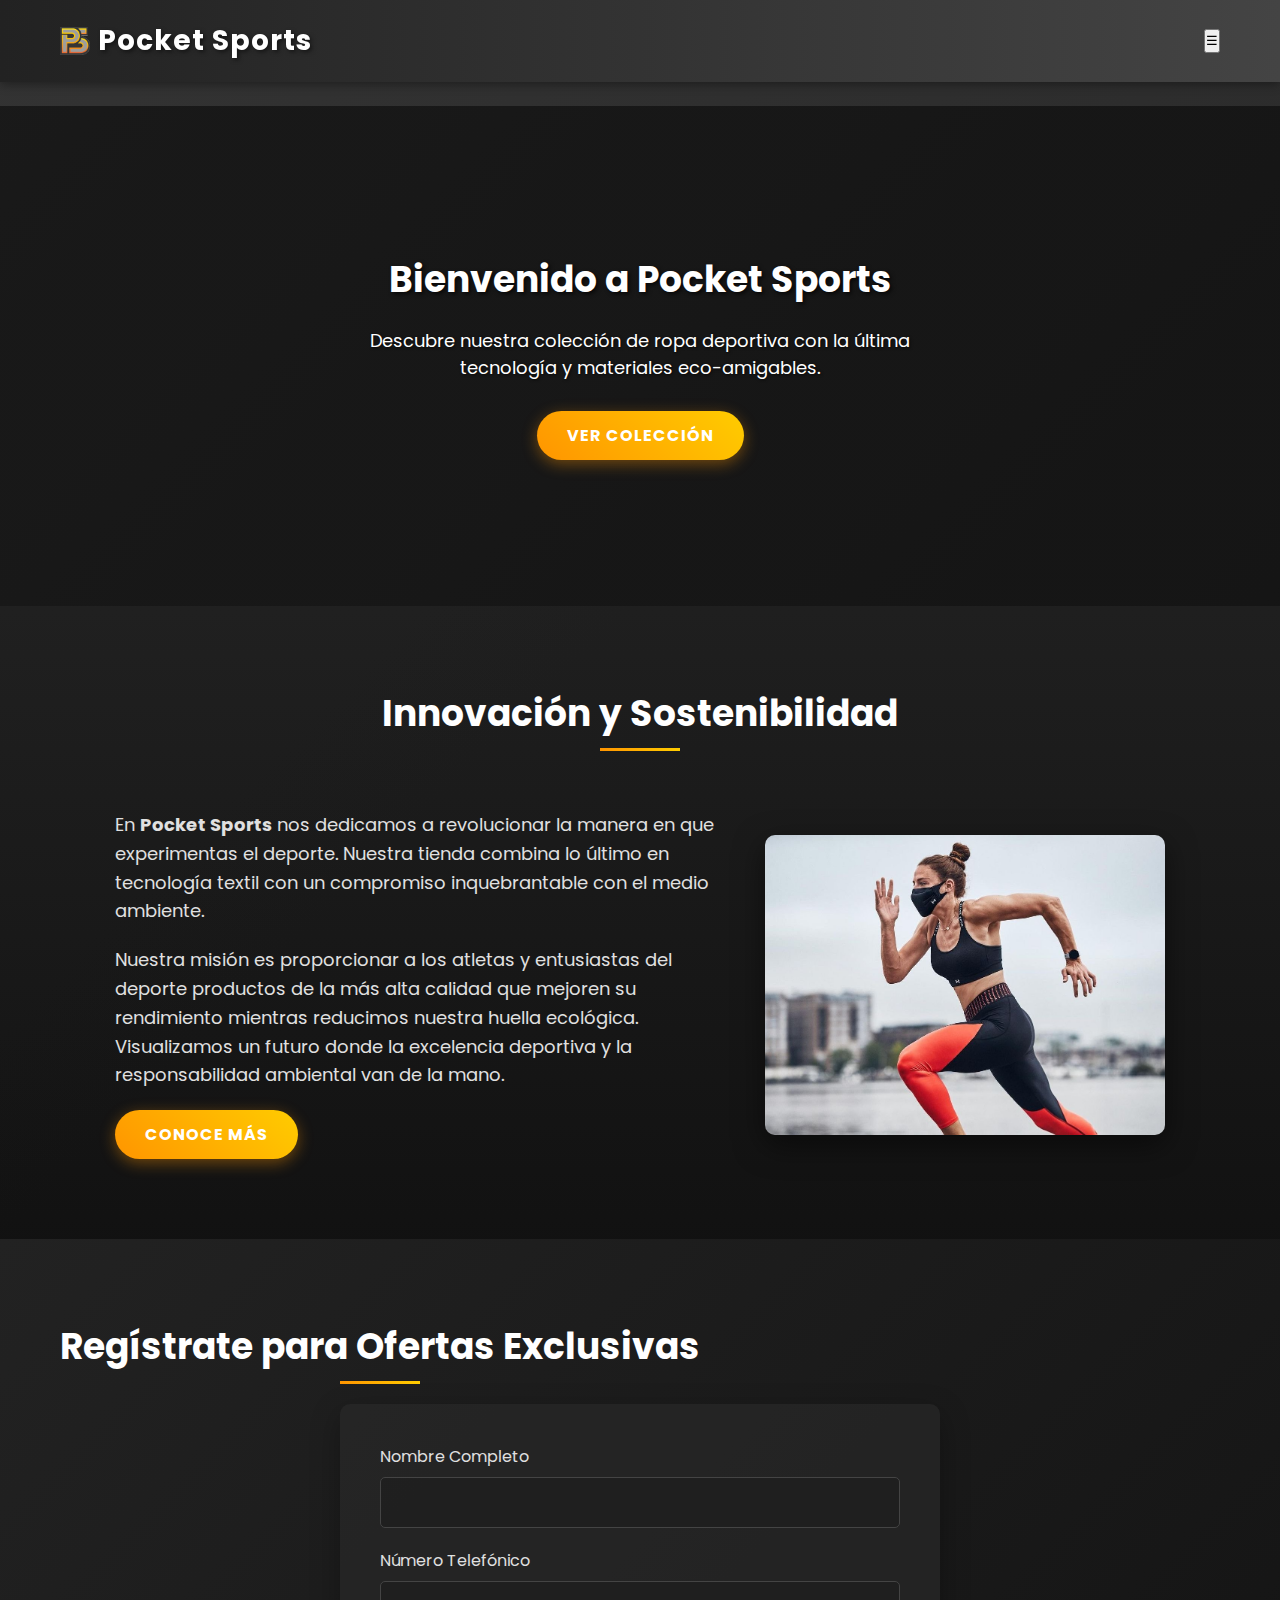
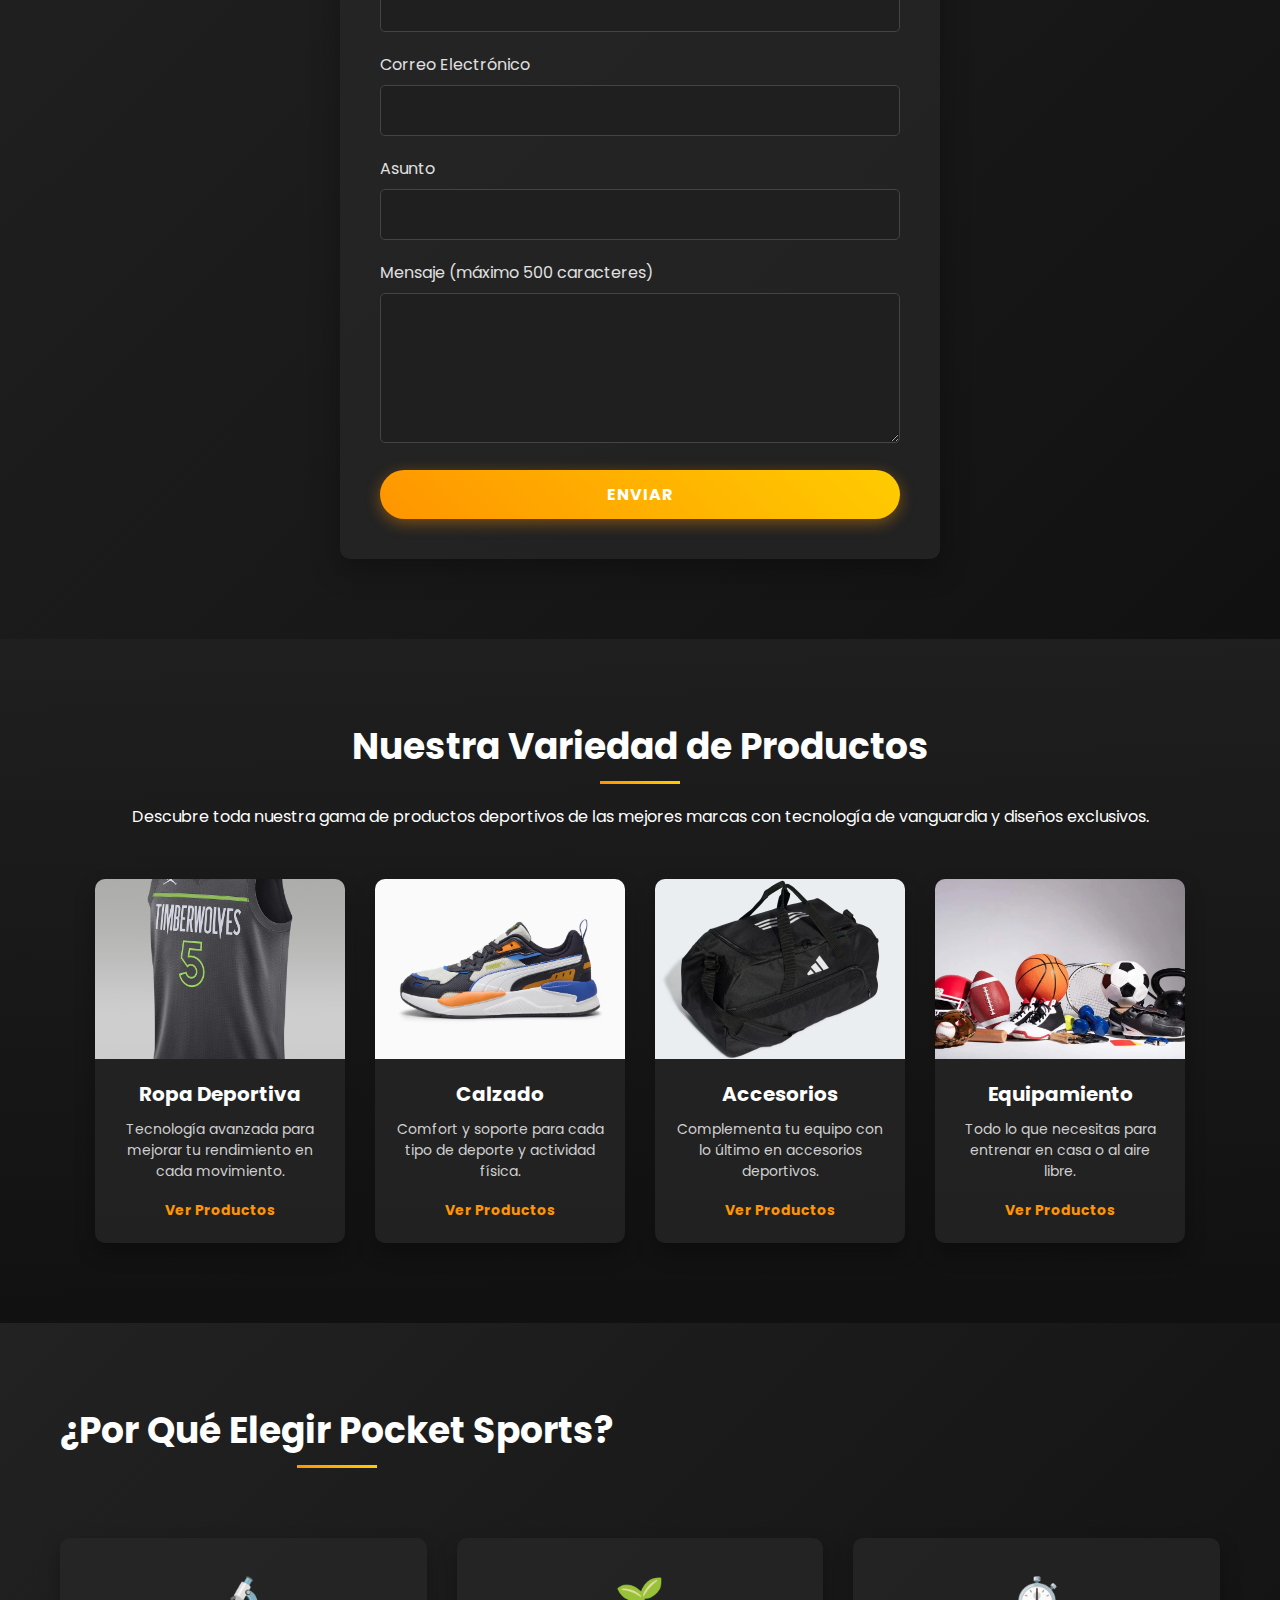
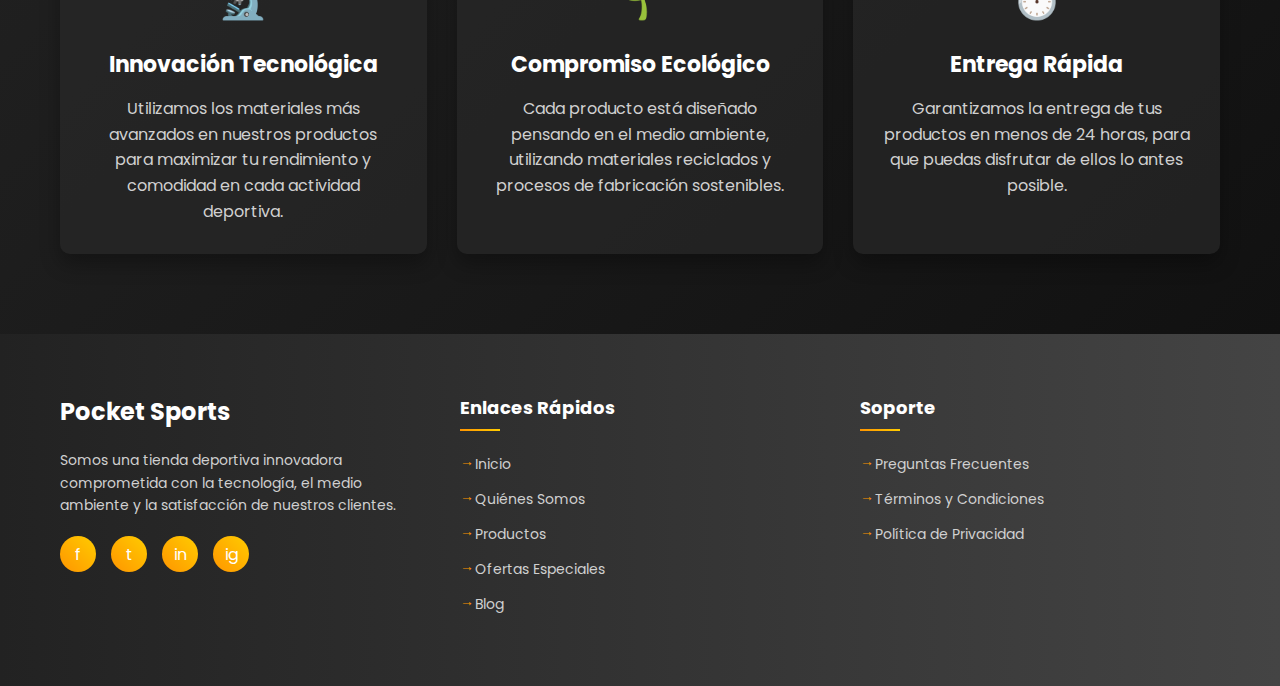
==== index.html @ 892c22a6 "Update index.html" ====
<!DOCTYPE html>
<html lang="es">
<head>
    <meta charset="UTF-8">
    <meta name="viewport" content="width=device-width, initial-scale=1.0">
    <link rel="shortcut icon" href="images/Logo PS.png">
    <title>Pocket Sports - Tienda Deportiva Innovadora</title>
    <link rel="preconnect" href="https://fonts.googleapis.com">
    <link rel="preconnect" href="https://fonts.gstatic.com" crossorigin>
    <link href="https://fonts.googleapis.com/css2?family=Poppins&display=swap" rel="stylesheet">
    <link rel="stylesheet" href="indexstyle.css">
    <script src="index.js"></script>
      <link rel="stylesheet" href="indexstyle.css">
    <script src="index.js"></script>

    <link href="https://fonts.googleapis.com/icon?family=Material+Icons" rel="stylesheet">
    <link rel="stylesheet" href="https://unpkg.com/swiper/swiper-bundle.min.css" />
    
    <link rel="stylesheet" href="https://cdnjs.cloudflare.com/ajax/libs/font-awesome/6.0.0-beta3/css/all.min.css">
    <script src="https://unpkg.com/swiper/swiper-bundle.min.js" defer></script>
 
  <link href="https://fonts.googleapis.com/css2?family=Abel&display=swap" rel="stylesheet">
  <link href="https://fonts.googleapis.com/css2?family=Major+Mono+Display&display=swap" rel="stylesheet">
  <link href="https://fonts.googleapis.com/css2?family=Mate:ital@0;1&display=swap" rel="stylesheet">

  <link rel="preconnect" href="https://fonts.googleapis.com">
    <link rel="preconnect" href="https://fonts.gstatic.com" crossorigin>
    <link href="https://fonts.googleapis.com/css2?family=Poppins&display=swap" rel="stylesheet">
    <link rel="stylesheet" href="indexstyle.css">

    
</head>
<body>
    <!-- Header -->
    <header>
        <div class="container header-content">
            <div class="logo">
                <img src="images/Logo PS.png" alt="Logo" class="small-logo"> 
                Pocket Sports
            </div>
            <button id= "tooglemenu" onclick="toggleMenu()">☰</button>
        </div>    
        </div>
    </header>
      <nav id="menu" id="display: none;">
        
            <button id="tooglemenu"><a href="index.html">Home</a></button>
            <button id="tooglemenu"><a href="ContactoSoporte.html">Contacto a oporte</a></button>
            <button id="tooglemenu"><a href="#">Misión y Visión</a></button>
            <button id="tooglemenu"><a href="#">Localización y ubicaciones</a></button>
            <button id="tooglemenu"><a href="#">Preguntas Frecuentes</a></button>
            <button id="tooglemenu"><a href="#">Ofertas Disponibles</a></button>
            <button id="tooglemenu"><a href="carrito.html">Realizar Compras</a></button>
        
    </nav>
    

    <!-- Carrusel -->
    <section class="carousel-section">
        <div class="carousel" id="carousel">
            <div class="carousel-item">
                <h2>Bienvenido a Pocket Sports</h2>
                <p>Descubre nuestra colección de ropa deportiva con la última tecnología y materiales eco-amigables.</p>
                <button class="btn">Ver Colección</button>
            </div>
            <div class="carousel-item">
                <h2>¡Envíos en menos de 24 horas!</h2>
                <p>Garantizamos la entrega de tus productos en menos de 24 horas para toda la región.</p>
                <button class="btn">Comprar Ahora</button>
            </div>
            <div class="carousel-item">
                <h2>Las Mejores Marcas</h2>
                <p>Encuentra productos de Nike, Adidas, Reebok y muchas marcas más en un solo lugar.</p>
                <button class="btn">Explorar Marcas</button>
            </div>
        </div>
    </section>

    <!-- Sección de Bienvenida -->
    <section class="welcome-section">
        <div class="container">
            <h2 class="section-title animate-fadeIn">Innovación y Sostenibilidad</h2>
            <div class="welcome-content">
                <div class="welcome-text animate-fadeIn">
                    <p>En <strong>Pocket Sports</strong> nos dedicamos a revolucionar la manera en que experimentas el deporte. Nuestra tienda combina lo último en tecnología textil con un compromiso inquebrantable con el medio ambiente.</p>
                    <p>Nuestra misión es proporcionar a los atletas y entusiastas del deporte productos de la más alta calidad que mejoren su rendimiento mientras reducimos nuestra huella ecológica. Visualizamos un futuro donde la excelencia deportiva y la responsabilidad ambiental van de la mano.</p>
                    <button class="btn">Conoce Más</button>
                </div>
                <div class="welcome-image animate-fadeIn">
                    <img src="images/innovacion en PS.jpg" alt="Innovación en Pocket Sports">
                </div>
            </div>
        </div>
    </section>

    <!-- Sección de Registro -->
    <section class="register-section">
        <div class="container">
            <h2 class="section-title animate-fadeIn">Regístrate para Ofertas Exclusivas</h2>
            <div class="register-form animate-fadeIn">
                <form>
                    <div class="form-group">
                        <label for="name">Nombre Completo</label>
                        <input type="text" id="name" name="name" required>
                    </div>
                    <div class="form-group">
                        <label for="phone">Número Telefónico</label>
                        <input type="tel" id="phone" name="phone" required>
                    </div>
                    <div class="form-group">
                        <label for="email">Correo Electrónico</label>
                        <input type="email" id="email" name="email" required>
                    </div>
                    <div class="form-group">
                        <label for="subject">Asunto</label>
                        <input type="text" id="subject" name="subject" required>
                    </div>
                    <div class="form-group">
                        <label for="message">Mensaje (máximo 500 caracteres)</label>
                        <textarea id="message" name="message" maxlength="500" required></textarea>
                    </div>
                    <button type="submit" class="submit-btn">Enviar</button>
                </form>
            </div>
        </div>
    </section>

    <!-- Sección de Productos -->
    <section class="products-section">
        <div class="container">
            <h2 class="section-title animate-fadeIn">Nuestra Variedad de Productos</h2>
            <p class="animate-fadeIn">Descubre toda nuestra gama de productos deportivos de las mejores marcas con tecnología de vanguardia y diseños exclusivos.</p>
            
            <div class="product-categories">
                <div class="product-category animate-fadeIn">
                    <div class="product-image">
                        <img src="images/Ropa deportiva.jfif" alt="Ropa Deportiva">
                    </div>
                    <div class="product-details">
                        <h3>Ropa Deportiva</h3>
                        <p>Tecnología avanzada para mejorar tu rendimiento en cada movimiento.</p>
                        <a href="#" class="product-link">Ver Productos</a>
                    </div>
                </div>
                
                <div class="product-category animate-fadeIn">
                    <div class="product-image">
                        <img src="images/calzado.avif" alt="Calzado">
                    </div>
                    <div class="product-details">
                        <h3>Calzado</h3>
                        <p>Comfort y soporte para cada tipo de deporte y actividad física.</p>
                        <a href="#" class="product-link">Ver Productos</a>
                    </div>
                </div>
                
                <div class="product-category animate-fadeIn">
                    <div class="product-image">
                        <img src="images/accesorios.avif" alt="Accesorios">
                    </div>
                    <div class="product-details">
                        <h3>Accesorios</h3>
                        <p>Complementa tu equipo con lo último en accesorios deportivos.</p>
                        <a href="#" class="product-link">Ver Productos</a>
                    </div>
                </div>
                
                <div class="product-category animate-fadeIn">
                    <div class="product-image">
                        <img src="images/equipamiento.webp" alt="Equipamiento">
                    </div>
                    <div class="product-details">
                        <h3>Equipamiento</h3>
                        <p>Todo lo que necesitas para entrenar en casa o al aire libre.</p>
                        <a href="#" class="product-link">Ver Productos</a>
                    </div>
                </div>
            </div>
        </div>
    </section>

    <!-- Sección Por Qué Elegirnos -->
    <section class="why-choose-section">
        <div class="container">
            <h2 class="section-title animate-fadeIn">¿Por Qué Elegir Pocket Sports?</h2>
            
            <div class="why-choose-content">
                <div class="why-choose-card animate-fadeIn">
                    <div class="why-choose-icon">🔬</div>
                    <h3 class="why-choose-title">Innovación Tecnológica</h3>
                    <p class="why-choose-description">Utilizamos los materiales más avanzados en nuestros productos para maximizar tu rendimiento y comodidad en cada actividad deportiva.</p>
                </div>
                
                <div class="why-choose-card animate-fadeIn">
                    <div class="why-choose-icon">🌱</div>
                    <h3 class="why-choose-title">Compromiso Ecológico</h3>
                    <p class="why-choose-description">Cada producto está diseñado pensando en el medio ambiente, utilizando materiales reciclados y procesos de fabricación sostenibles.</p>
                </div>
                
                <div class="why-choose-card animate-fadeIn">
                    <div class="why-choose-icon">⏱️</div>
                    <h3 class="why-choose-title">Entrega Rápida</h3>
                    <p class="why-choose-description">Garantizamos la entrega de tus productos en menos de 24 horas, para que puedas disfrutar de ellos lo antes posible.</p>
                </div>
            </div>
        </div>
    </section>

    <!-- Footer -->
    <footer>
        <div class="container">
            <div class="footer-content">
                <div class="footer-column">
                    <div class="footer-logo">Pocket Sports</div>
                    <p class="footer-about">Somos una tienda deportiva innovadora comprometida con la tecnología, el medio ambiente y la satisfacción de nuestros clientes.</p>
                    <div class="social-links">
                        <a href="#" class="social-link">f</a>
                        <a href="#" class="social-link">t</a>
                        <a href="#" class="social-link">in</a>
                        <a href="#" class="social-link">ig</a>
                    </div>
                </div>
                
                <div class="footer-column">
                    <h3 class="footer-title">Enlaces Rápidos</h3>
                    <ul class="footer-links">
                        <li><a href="#">Inicio</a></li>
                        <li><a href="#">Quiénes Somos</a></li>
                        <li><a href="#">Productos</a></li>
                        <li><a href="#">Ofertas Especiales</a></li>
                        <li><a href="#">Blog</a></li>
                    </ul>
                </div>
                
                <div class="footer-column">
                    <h3 class="footer-title">Soporte</h3>
                    <ul class="footer-links">
                        <li><a href="#">Preguntas Frecuentes</a></li>
                        <li><a href="#">Términos y Condiciones</a></li>
                        <li><a href="#">Política de Privacidad</a></li>
---- indexstyle.css ----
/* Estilos generales */
* {
    margin: 0;
    padding: 0;
    box-sizing: border-box;
    font-family: 'Poppins', sans-serif; /* Cambia la fuente aquí */
}


body {
    background: linear-gradient(135deg, #333333, #1a1a1a);
    color: #ffffff;
    overflow-x: hidden;
    font-family: 'Poppins', sans-serif; /* También puedes agregarlo aquí para mayor seguridad */
}

.container {
    max-width: 1200px;
    margin: 0 auto;
    padding: 0 20px;
}

/* Header */
header {
    background: linear-gradient(to right, #222, #444);
    padding: 20px 0;
    position: fixed;
    width: 100%;
    top: 0;
    z-index: 1000;
    box-shadow: 0 2px 10px rgba(0, 0, 0, 0.4);
}

.header-content {
    display: flex;
    justify-content: space-between;
    align-items: center;
}

.logo {
    display: flex;
    align-items: center;
    gap: 8px; /* Espaciado entre el logo y el texto */
}

.small-logo {
    width: 30px; /* Tamaño pequeño */
    height: auto;
}
.logo {
    font-size: 28px;
    font-weight: bold;
    letter-spacing: 1px;
    color: #fff;
    text-shadow: 2px 2px 4px rgba(0, 0, 0, 0.5);
}

/* Inicio modificacion botonm*/


.nav-menu {
    position: fixed;
    top: 0;
    left: -300px;  /* Cambiado de right a left */
    width: 300px;
    height: 100vh;
    background: linear-gradient(135deg, #333, #111);
    padding-top: 80px;
    transition: 0.5s;
    z-index: 1000;
    box-shadow: 5px 0 15px rgba(0, 0, 0, 0.5); /* Ajuste de sombra */
}

.nav-menu.active {
    left: 0;  /* Cambiado de right a left */
}

/* Mejora en la visibilidad de los enlaces */
.nav-menu ul li {
    margin: 25px 0;
    padding: 0 25px;
}

.nav-menu ul li a {
    font-size: 16px;
    padding: 10px 15px;
    display: block;
    border-radius: 5px;
    background: rgba(255, 255, 255, 0.05);
}

.nav-menu ul li a:hover {
    background: rgba(255, 204, 0, 0.1);
}

/* termino de modificacion botonm*/

.menu-btn {
    background: linear-gradient(45deg, #ff9500, #ffcc00);
    color: #fff;
    border: none;
    width: 40px;
    height: 40px;
    border-radius: 5px;
    cursor: pointer;
    display: flex;
    flex-direction: column;
    justify-content: center;
    align-items: center;
    gap: 5px;
    position: relative;
    z-index: 1001;
}

.menu-btn span {
    display: block;
    width: 25px;
    height: 3px;
    background-color: #fff;
    border-radius: 3px;
    transition: all 0.3s ease;
}

.nav-menu {
    position: fixed;
    top: 0;
    right: -300px;
    width: 300px;
    height: 100vh;
    background: linear-gradient(135deg, #333, #111);
    padding-top: 80px;
    transition: 0.5s;
    z-index: 1000;
    box-shadow: -5px 0 15px rgba(0, 0, 0, 0.5);
}

.nav-menu.active {
    right: 0;
}

.nav-menu ul {
    list-style: none;
}

.nav-menu ul li {
    margin: 20px 0;
    padding: 0 30px;
}

.nav-menu ul li a {
    color: #fff;
    text-decoration: none;
    font-size: 18px;
    transition: all 0.3s;
    position: relative;
    padding: 5px 0;
}

.nav-menu ul li a:hover {
    color: #ffcc00;
}

.nav-menu ul li a::after {
    content: '';
    position: absolute;
    width: 0;
    height: 2px;
    background: linear-gradient(to right, #ff9500, #ffcc00);
    bottom: 0;
    left: 0;
    transition: width 0.3s ease;
}

.nav-menu ul li a:hover::after {
    width: 100%;
}

/* Carrusel */
.carousel-section {
    margin-top: 80px;
    position: relative;
    overflow: hidden;
    height: 500px;
}

.carousel {
    display: flex;
    transition: transform 0.5s ease;
    height: 100%;
}

.carousel-item {
    min-width: 100%;
    height: 100%;
    background-size: cover;
    background-position: center;
    display: flex;
    flex-direction: column;
    justify-content: center;
    align-items: center;
    color: #fff;
    text-align: center;
    padding: 20px;
}

.carousel-item:nth-child(1) {
    background: linear-gradient(rgba(0, 0, 0, 0.5), rgba(0, 0, 0, 0.5)), url('https://via.placeholder.com/1600x900') center/cover no-repeat;
}

.carousel-item:nth-child(2) {
    background: linear-gradient(rgba(0, 0, 0, 0.5), rgba(0, 0, 0, 0.5)), url('https://via.placeholder.com/1600x900') center/cover no-repeat;
}

.carousel-item:nth-child(3) {
    background: linear-gradient(rgba(0, 0, 0, 0.5), rgba(0, 0, 0, 0.5)), url('https://via.placeholder.com/1600x900') center/cover no-repeat;
}

.carousel-item h2 {
    font-size: 36px;
    margin-bottom: 20px;
    text-shadow: 2px 2px 4px rgba(0, 0, 0, 0.7);
}

.carousel-item p {
    font-size: 18px;
    max-width: 600px;
    margin-bottom: 30px;
    text-shadow: 1px 1px 3px rgba(0, 0, 0, 0.7);
}

.btn {
    padding: 12px 30px;
    border: none;
    border-radius: 30px;
    font-size: 16px;
    font-weight: bold;
    cursor: pointer;
    transition: all 0.3s;
    text-transform: uppercase;
    letter-spacing: 1px;
    background: linear-gradient(45deg, #ff9500, #ffcc00);
    color: #fff;
    box-shadow: 0 4px 15px rgba(255, 149, 0, 0.4);
}

.btn:hover {
    transform: translateY(-3px);
    box-shadow: 0 8px 20px rgba(255, 149, 0, 0.6);
}

/* Sección de bienvenida */
.welcome-section {
    padding: 80px 0;
    text-align: center;
    background: linear-gradient(rgba(30, 30, 30, 0.9), rgba(15, 15, 15, 0.9)), url('https://via.placeholder.com/1600x900') center/cover fixed no-repeat;
}

.section-title {
    font-size: 36px;
    margin-bottom: 20px;
    position: relative;
    display: inline-block;
    padding-bottom: 10px;
}

.section-title::after {
    content: '';
    width: 80px;
    height: 3px;
    background: linear-gradient(to right, #ff9500, #ffcc00);
    position: absolute;
    bottom: 0;
    left: 50%;
    transform: translateX(-50%);
}

.welcome-content {
    display: flex;
    justify-content: center;
    align-items: center;
    gap: 50px;
    margin-top: 40px;
}

.welcome-text {
    max-width: 600px;
    text-align: left;
}

.welcome-text p {
    margin-bottom: 20px;
    font-size: 18px;
    line-height: 1.6;
    color: #e0e0e0;
}

.welcome-image {
    position: relative;
    width: 400px;
    height: 300px;
    overflow: hidden;
    border-radius: 10px;
    box-shadow: 0 10px 30px rgba(0, 0, 0, 0.5);
}

.welcome-image img {
    width: 100%;
    height: 100%;
    object-fit: cover;
    transition: transform 0.5s;
}

.welcome-image:hover img {
    transform: scale(1.05);
}

/* Sección de registro */
.register-section {
    padding: 80px 0;
    background: linear-gradient(135deg, #222222, #111111);
}

.register-form {
    max-width: 600px;
    margin: 0 auto;
    background: rgba(40, 40, 40, 0.7);
    padding: 40px;
    border-radius: 10px;
    box-shadow: 0 10px 30px rgba(0, 0, 0, 0.3);
}

.form-group {
    margin-bottom: 20px;
}

.form-group label {
    display: block;
    margin-bottom: 8px;
    font-size: 16px;
    color: #e0e0e0;
}

.form-group input,
.form-group textarea {
    width: 100%;
    padding: 12px 15px;
    border: 1px solid #444;
    background-color: rgba(30, 30, 30, 0.7);
    color: #fff;
    border-radius: 5px;
    font-size: 16px;
    transition: all 0.3s;
}

.form-group input:focus,
.form-group textarea:focus {
    outline: none;
    border-color: #ff9500;
    box-shadow: 0 0 8px rgba(255, 149, 0, 0.4);
}

.form-group textarea {
    min-height: 150px;
    resize: vertical;
}

.submit-btn {
    background: linear-gradient(45deg, #ff9500, #ffcc00);
    color: #fff;
    border: none;
    padding: 12px 30px;
    font-size: 16px;
    border-radius: 30px;
    cursor: pointer;
    transition: all 0.3s;
    text-transform: uppercase;
    letter-spacing: 1px;
    width: 100%;
    font-weight: bold;
    box-shadow: 0 4px 15px rgba(255, 149, 0, 0.4);
}

.submit-btn:hover {
    transform: translateY(-3px);
    box-shadow: 0 8px 20px rgba(255, 149, 0, 0.6);
}

/* Sección de productos */
.products-section {
    padding: 80px 0;
    background: linear-gradient(rgba(30, 30, 30, 0.9), rgba(15, 15, 15, 0.9)), url('https://via.placeholder.com/1600x900') center/cover fixed no-repeat;
    text-align: center;
}

.product-categories {
    display: flex;
    justify-content: center;
    flex-wrap: wrap;
    gap: 30px;
    margin-top: 50px;
}

.product-category {
    width: 250px;
    background: rgba(40, 40, 40, 0.7);
    border-radius: 10px;
    overflow: hidden;
    box-shadow: 0 10px 20px rgba(0, 0, 0, 0.3);
    transition: all 0.3s;
}

.product-category:hover {
    transform: translateY(-10px);
    box-shadow: 0 15px 30px rgba(0, 0, 0, 0.5);
}

.product-image {
    height: 180px;
    overflow: hidden;
}

.product-image img {
    width: 100%;
    height: 100%;
    object-fit: cover;
    transition: transform 0.5s;
}

.product-category:hover .product-image img {
    transform: scale(1.1);
}

.product-details {
    padding: 20px;
}

.product-details h3 {
    font-size: 20px;
    margin-bottom: 10px;
    color: #fff;
}

.product-details p {
    color: #d0d0d0;
    font-size: 14px;
    margin-bottom: 15px;
}

.product-link {
    display: inline-block;
    color: #ff9500;
    text-decoration: none;
    font-weight: bold;
    font-size: 14px;
    position: relative;
    padding-bottom: 2px;
}

.product-link::after {
    content: '';
    position: absolute;
    width: 0;
    height: 2px;
    background: linear-gradient(to right, #ff9500, #ffcc00);
    bottom: 0;
    left: 0;
    transition: width 0.3s ease;
}

.product-link:hover::after {
    width: 100%;
}

/* Sección por qué elegirnos */
.why-choose-section {
    padding: 80px 0;
    background: linear-gradient(135deg, #222222, #111111);
}

.why-choose-content {
    display: flex;
    justify-content: space-between;
    gap: 30px;
    margin-top: 50px;
}

.why-choose-card {
    flex: 1;
    padding: 30px;
    background: rgba(40, 40, 40, 0.7);
    border-radius: 10px;
    box-shadow: 0 10px 20px rgba(0, 0, 0, 0.3);
    text-align: center;
    transition: all 0.3s;
}

.why-choose-card:hover {
    transform: translateY(-10px);
    box-shadow: 0 15px 30px rgba(0, 0, 0, 0.5);
}

.why-choose-icon {
    font-size: 40px;
    margin-bottom: 20px;
    color: #ff9500;
}

.why-choose-title {
    font-size: 22px;
    margin-bottom: 15px;
    color: #fff;
}

.why-choose-description {
    font-size: 16px;
    color: #d0d0d0;
    line-height: 1.6;
}

/* Footer */
footer {
    background: linear-gradient(to right, #222, #444);
    padding: 60px 0 20px;
}

.footer-content {
    display: flex;
    justify-content: space-between;
    flex-wrap: wrap;
    gap: 40px;
    margin-bottom: 40px;
}

.footer-column {
    flex: 1;
    min-width: 200px;
}

.footer-logo {
    font-size: 24px;
    font-weight: bold;
    margin-bottom: 20px;
    color: #fff;
}

.footer-about {
    color: #d0d0d0;
    font-size: 14px;
    line-height: 1.6;
    margin-bottom: 20px;
}

.social-links {
    display: flex;
    gap: 15px;
}

.social-link {
    width: 36px;
    height: 36px;
    background: linear-gradient(45deg, #ff9500, #ffcc00);
    border-radius: 50%;
    display: flex;
    justify-content: center;
    align-items: center;
    color: #fff;
    text-decoration: none;
    transition: all 0.3s;
}

.social-link:hover {
    transform: translateY(-3px);
    box-shadow: 0 5px 15px rgba(255, 149, 0, 0.4);
}

.footer-title {
    font-size: 18px;
    color: #fff;
    margin-bottom: 20px;
    position: relative;
    padding-bottom: 10px;
}

.footer-title::after {
    content: '';
    position: absolute;
    width: 40px;
    height: 2px;
    background: linear-gradient(to right, #ff9500, #ffcc00);
    bottom: 0;
    left: 0;
}

.footer-links {
    list-style: none;
}

.footer-links li {
    margin-bottom: 10px;
}

.footer-links a {
    color: #d0d0d0;
    text-decoration: none;
    font-size: 14px;
    transition: all 0.3s;
    position: relative;
    padding-left: 15px;
}

.footer-links a::before {
    content: '→';
    position: absolute;
    left: 0;
    color: #ff9500;
}

.footer-links a:hover {
    color: #ff9500;
    padding-left: 20px;
}

.contact-info {
    list-style: none;
}

.contact-info li {
    color: #d0d0d0;
    font-size: 14px;
    margin-bottom: 15px;
    display: flex;
    align-items: flex-start;
}

.contact-info-icon {
    margin-right: 10px;
    color: #ff9500;
}

.footer-bottom {
    text-align: center;
    padding-top: 20px;
    border-top: 1px solid #444;
}

.footer-bottom p {
    color: #a0a0a0;
    font-size: 14px;
}

/* Animaciones */
@keyframes fadeIn {
    from { opacity: 0; transform: translateY(20px); }
    to { opacity: 1; transform: translateY(0); }
}

@keyframes pulse {
    0% { transform: scale(1); }
    50% { transform: scale(1.05); }
    100% { transform: scale(1); }
}

.animate-fadeIn {
    animation: fadeIn 1s ease forwards;
}

.animate-pulse {
    animation: pulse 2s infinite ease-in-out;
}

/* Estilos responsivos */
@media (max-width: 992px) {
    .welcome-content {
        flex-direction: column;
    }
    
    .welcome-image {
        width: 100%;
        max-width: 500px;
    }
    
    .why-choose-content {
        flex-direction: column;
    }
}

@media (max-width: 768px) {
    .carousel-item h2 {
        font-size: 28px;
    }
    
    .carousel-item p {
        font-size: 16px;
    }
    
    .section-title {
        font-size: 28px;
    }
    
    .footer-content {
        flex-direction: column;
        gap: 30px;
    }
}

@media (max-width: 576px) {
    .logo {
        font-size: 22px;
    }
    
    .carousel-section {
        height: 400px;
    }
    
    .carousel-item h2 {
        font-size: 24px;
    }
    
    .btn {
        padding: 10px 20px;
        font-size: 14px;
    }
}
---- indexstyle.css ----
/* Estilos generales */
* {
    margin: 0;
    padding: 0;
    box-sizing: border-box;
    font-family: 'Poppins', sans-serif; /* Cambia la fuente aquí */
}


body {
    background: linear-gradient(135deg, #333333, #1a1a1a);
    color: #ffffff;
    overflow-x: hidden;
    font-family: 'Poppins', sans-serif; /* También puedes agregarlo aquí para mayor seguridad */
}

.container {
    max-width: 1200px;
    margin: 0 auto;
    padding: 0 20px;
}

/* Header */
header {
    background: linear-gradient(to right, #222, #444);
    padding: 20px 0;
    position: fixed;
    width: 100%;
    top: 0;
    z-index: 1000;
    box-shadow: 0 2px 10px rgba(0, 0, 0, 0.4);
}

.header-content {
    display: flex;
    justify-content: space-between;
    align-items: center;
}

.logo {
    display: flex;
    align-items: center;
    gap: 8px; /* Espaciado entre el logo y el texto */
}

.small-logo {
    width: 30px; /* Tamaño pequeño */
    height: auto;
}
.logo {
    font-size: 28px;
    font-weight: bold;
    letter-spacing: 1px;
    color: #fff;
    text-shadow: 2px 2px 4px rgba(0, 0, 0, 0.5);
}

/* Inicio modificacion botonm*/


.nav-menu {
    position: fixed;
    top: 0;
    left: -300px;  /* Cambiado de right a left */
    width: 300px;
    height: 100vh;
    background: linear-gradient(135deg, #333, #111);
    padding-top: 80px;
    transition: 0.5s;
    z-index: 1000;
    box-shadow: 5px 0 15px rgba(0, 0, 0, 0.5); /* Ajuste de sombra */
}

.nav-menu.active {
    left: 0;  /* Cambiado de right a left */
}

/* Mejora en la visibilidad de los enlaces */
.nav-menu ul li {
    margin: 25px 0;
    padding: 0 25px;
}

.nav-menu ul li a {
    font-size: 16px;
    padding: 10px 15px;
    display: block;
    border-radius: 5px;
    background: rgba(255, 255, 255, 0.05);
}

.nav-menu ul li a:hover {
    background: rgba(255, 204, 0, 0.1);
}

/* termino de modificacion botonm*/

.menu-btn {
    background: linear-gradient(45deg, #ff9500, #ffcc00);
    color: #fff;
    border: none;
    width: 40px;
    height: 40px;
    border-radius: 5px;
    cursor: pointer;
    display: flex;
    flex-direction: column;
    justify-content: center;
    align-items: center;
    gap: 5px;
    position: relative;
    z-index: 1001;
}

.menu-btn span {
    display: block;
    width: 25px;
    height: 3px;
    background-color: #fff;
    border-radius: 3px;
    transition: all 0.3s ease;
}

.nav-menu {
    position: fixed;
    top: 0;
    right: -300px;
    width: 300px;
    height: 100vh;
    background: linear-gradient(135deg, #333, #111);
    padding-top: 80px;
    transition: 0.5s;
    z-index: 1000;
    box-shadow: -5px 0 15px rgba(0, 0, 0, 0.5);
}

.nav-menu.active {
    right: 0;
}

.nav-menu ul {
    list-style: none;
}

.nav-menu ul li {
    margin: 20px 0;
    padding: 0 30px;
}

.nav-menu ul li a {
    color: #fff;
    text-decoration: none;
    font-size: 18px;
    transition: all 0.3s;
    position: relative;
    padding: 5px 0;
}

.nav-menu ul li a:hover {
    color: #ffcc00;
}

.nav-menu ul li a::after {
    content: '';
    position: absolute;
    width: 0;
    height: 2px;
    background: linear-gradient(to right, #ff9500, #ffcc00);
    bottom: 0;
    left: 0;
    transition: width 0.3s ease;
}

.nav-menu ul li a:hover::after {
    width: 100%;
}

/* Carrusel */
.carousel-section {
    margin-top: 80px;
    position: relative;
    overflow: hidden;
    height: 500px;
}

.carousel {
    display: flex;
    transition: transform 0.5s ease;
    height: 100%;
}

.carousel-item {
    min-width: 100%;
    height: 100%;
    background-size: cover;
    background-position: center;
    display: flex;
    flex-direction: column;
    justify-content: center;
    align-items: center;
    color: #fff;
    text-align: center;
    padding: 20px;
}

.carousel-item:nth-child(1) {
    background: linear-gradient(rgba(0, 0, 0, 0.5), rgba(0, 0, 0, 0.5)), url('https://via.placeholder.com/1600x900') center/cover no-repeat;
}

.carousel-item:nth-child(2) {
    background: linear-gradient(rgba(0, 0, 0, 0.5), rgba(0, 0, 0, 0.5)), url('https://via.placeholder.com/1600x900') center/cover no-repeat;
}

.carousel-item:nth-child(3) {
    background: linear-gradient(rgba(0, 0, 0, 0.5), rgba(0, 0, 0, 0.5)), url('https://via.placeholder.com/1600x900') center/cover no-repeat;
}

.carousel-item h2 {
    font-size: 36px;
    margin-bottom: 20px;
    text-shadow: 2px 2px 4px rgba(0, 0, 0, 0.7);
}

.carousel-item p {
    font-size: 18px;
    max-width: 600px;
    margin-bottom: 30px;
    text-shadow: 1px 1px 3px rgba(0, 0, 0, 0.7);
}

.btn {
    padding: 12px 30px;
    border: none;
    border-radius: 30px;
    font-size: 16px;
    font-weight: bold;
    cursor: pointer;
    transition: all 0.3s;
    text-transform: uppercase;
    letter-spacing: 1px;
    background: linear-gradient(45deg, #ff9500, #ffcc00);
    color: #fff;
    box-shadow: 0 4px 15px rgba(255, 149, 0, 0.4);
}

.btn:hover {
    transform: translateY(-3px);
    box-shadow: 0 8px 20px rgba(255, 149, 0, 0.6);
}

/* Sección de bienvenida */
.welcome-section {
    padding: 80px 0;
    text-align: center;
    background: linear-gradient(rgba(30, 30, 30, 0.9), rgba(15, 15, 15, 0.9)), url('https://via.placeholder.com/1600x900') center/cover fixed no-repeat;
}

.section-title {
    font-size: 36px;
    margin-bottom: 20px;
    position: relative;
    display: inline-block;
    padding-bottom: 10px;
}

.section-title::after {
    content: '';
    width: 80px;
    height: 3px;
    background: linear-gradient(to right, #ff9500, #ffcc00);
    position: absolute;
    bottom: 0;
    left: 50%;
    transform: translateX(-50%);
}

.welcome-content {
    display: flex;
    justify-content: center;
    align-items: center;
    gap: 50px;
    margin-top: 40px;
}

.welcome-text {
    max-width: 600px;
    text-align: left;
}

.welcome-text p {
    margin-bottom: 20px;
    font-size: 18px;
    line-height: 1.6;
    color: #e0e0e0;
}

.welcome-image {
    position: relative;
    width: 400px;
    height: 300px;
    overflow: hidden;
    border-radius: 10px;
    box-shadow: 0 10px 30px rgba(0, 0, 0, 0.5);
}

.welcome-image img {
    width: 100%;
    height: 100%;
    object-fit: cover;
    transition: transform 0.5s;
}

.welcome-image:hover img {
    transform: scale(1.05);
}

/* Sección de registro */
.register-section {
    padding: 80px 0;
    background: linear-gradient(135deg, #222222, #111111);
}

.register-form {
    max-width: 600px;
    margin: 0 auto;
    background: rgba(40, 40, 40, 0.7);
    padding: 40px;
    border-radius: 10px;
    box-shadow: 0 10px 30px rgba(0, 0, 0, 0.3);
}

.form-group {
    margin-bottom: 20px;
}

.form-group label {
    display: block;
    margin-bottom: 8px;
    font-size: 16px;
    color: #e0e0e0;
}

.form-group input,
.form-group textarea {
    width: 100%;
    padding: 12px 15px;
    border: 1px solid #444;
    background-color: rgba(30, 30, 30, 0.7);
    color: #fff;
    border-radius: 5px;
    font-size: 16px;
    transition: all 0.3s;
}

.form-group input:focus,
.form-group textarea:focus {
    outline: none;
    border-color: #ff9500;
    box-shadow: 0 0 8px rgba(255, 149, 0, 0.4);
}

.form-group textarea {
    min-height: 150px;
    resize: vertical;
}

.submit-btn {
    background: linear-gradient(45deg, #ff9500, #ffcc00);
    color: #fff;
    border: none;
    padding: 12px 30px;
    font-size: 16px;
    border-radius: 30px;
    cursor: pointer;
    transition: all 0.3s;
    text-transform: uppercase;
    letter-spacing: 1px;
    width: 100%;
    font-weight: bold;
    box-shadow: 0 4px 15px rgba(255, 149, 0, 0.4);
}

.submit-btn:hover {
    transform: translateY(-3px);
    box-shadow: 0 8px 20px rgba(255, 149, 0, 0.6);
}

/* Sección de productos */
.products-section {
    padding: 80px 0;
    background: linear-gradient(rgba(30, 30, 30, 0.9), rgba(15, 15, 15, 0.9)), url('https://via.placeholder.com/1600x900') center/cover fixed no-repeat;
    text-align: center;
}

.product-categories {
    display: flex;
    justify-content: center;
    flex-wrap: wrap;
    gap: 30px;
    margin-top: 50px;
}

.product-category {
    width: 250px;
    background: rgba(40, 40, 40, 0.7);
    border-radius: 10px;
    overflow: hidden;
    box-shadow: 0 10px 20px rgba(0, 0, 0, 0.3);
    transition: all 0.3s;
}

.product-category:hover {
    transform: translateY(-10px);
    box-shadow: 0 15px 30px rgba(0, 0, 0, 0.5);
}

.product-image {
    height: 180px;
    overflow: hidden;
}

.product-image img {
    width: 100%;
    height: 100%;
    object-fit: cover;
    transition: transform 0.5s;
}

.product-category:hover .product-image img {
    transform: scale(1.1);
}

.product-details {
    padding: 20px;
}

.product-details h3 {
    font-size: 20px;
    margin-bottom: 10px;
    color: #fff;
}

.product-details p {
    color: #d0d0d0;
    font-size: 14px;
    margin-bottom: 15px;
}

.product-link {
    display: inline-block;
    color: #ff9500;
    text-decoration: none;
    font-weight: bold;
    font-size: 14px;
    position: relative;
    padding-bottom: 2px;
}

.product-link::after {
    content: '';
    position: absolute;
    width: 0;
    height: 2px;
    background: linear-gradient(to right, #ff9500, #ffcc00);
    bottom: 0;
    left: 0;
    transition: width 0.3s ease;
}

.product-link:hover::after {
    width: 100%;
}

/* Sección por qué elegirnos */
.why-choose-section {
    padding: 80px 0;
    background: linear-gradient(135deg, #222222, #111111);
}

.why-choose-content {
    display: flex;
    justify-content: space-between;
    gap: 30px;
    margin-top: 50px;
}

.why-choose-card {
    flex: 1;
    padding: 30px;
    background: rgba(40, 40, 40, 0.7);
    border-radius: 10px;
    box-shadow: 0 10px 20px rgba(0, 0, 0, 0.3);
    text-align: center;
    transition: all 0.3s;
}

.why-choose-card:hover {
    transform: translateY(-10px);
    box-shadow: 0 15px 30px rgba(0, 0, 0, 0.5);
}

.why-choose-icon {
    font-size: 40px;
    margin-bottom: 20px;
    color: #ff9500;
}

.why-choose-title {
    font-size: 22px;
    margin-bottom: 15px;
    color: #fff;
}

.why-choose-description {
    font-size: 16px;
    color: #d0d0d0;
    line-height: 1.6;
}

/* Footer */
footer {
    background: linear-gradient(to right, #222, #444);
    padding: 60px 0 20px;
}

.footer-content {
    display: flex;
    justify-content: space-between;
    flex-wrap: wrap;
    gap: 40px;
    margin-bottom: 40px;
}

.footer-column {
    flex: 1;
    min-width: 200px;
}

.footer-logo {
    font-size: 24px;
    font-weight: bold;
    margin-bottom: 20px;
    color: #fff;
}

.footer-about {
    color: #d0d0d0;
    font-size: 14px;
    line-height: 1.6;
    margin-bottom: 20px;
}

.social-links {
    display: flex;
    gap: 15px;
}

.social-link {
    width: 36px;
    height: 36px;
    background: linear-gradient(45deg, #ff9500, #ffcc00);
    border-radius: 50%;
    display: flex;
    justify-content: center;
    align-items: center;
    color: #fff;
    text-decoration: none;
    transition: all 0.3s;
}

.social-link:hover {
    transform: translateY(-3px);
    box-shadow: 0 5px 15px rgba(255, 149, 0, 0.4);
}

.footer-title {
    font-size: 18px;
    color: #fff;
    margin-bottom: 20px;
    position: relative;
    padding-bottom: 10px;
}

.footer-title::after {
    content: '';
    position: absolute;
    width: 40px;
    height: 2px;
    background: linear-gradient(to right, #ff9500, #ffcc00);
    bottom: 0;
    left: 0;
}

.footer-links {
    list-style: none;
}

.footer-links li {
    margin-bottom: 10px;
}

.footer-links a {
    color: #d0d0d0;
    text-decoration: none;
    font-size: 14px;
    transition: all 0.3s;
    position: relative;
    padding-left: 15px;
}

.footer-links a::before {
    content: '→';
    position: absolute;
    left: 0;
    color: #ff9500;
}

.footer-links a:hover {
    color: #ff9500;
    padding-left: 20px;
}

.contact-info {
    list-style: none;
}

.contact-info li {
    color: #d0d0d0;
    font-size: 14px;
    margin-bottom: 15px;
    display: flex;
    align-items: flex-start;
}

.contact-info-icon {
    margin-right: 10px;
    color: #ff9500;
}

.footer-bottom {
    text-align: center;
    padding-top: 20px;
    border-top: 1px solid #444;
}

.footer-bottom p {
    color: #a0a0a0;
    font-size: 14px;
}

/* Animaciones */
@keyframes fadeIn {
    from { opacity: 0; transform: translateY(20px); }
    to { opacity: 1; transform: translateY(0); }
}

@keyframes pulse {
    0% { transform: scale(1); }
    50% { transform: scale(1.05); }
    100% { transform: scale(1); }
}

.animate-fadeIn {
    animation: fadeIn 1s ease forwards;
}

.animate-pulse {
    animation: pulse 2s infinite ease-in-out;
}

/* Estilos responsivos */
@media (max-width: 992px) {
    .welcome-content {
        flex-direction: column;
    }
    
    .welcome-image {
        width: 100%;
        max-width: 500px;
    }
    
    .why-choose-content {
        flex-direction: column;
    }
}

@media (max-width: 768px) {
    .carousel-item h2 {
        font-size: 28px;
    }
    
    .carousel-item p {
        font-size: 16px;
    }
    
    .section-title {
        font-size: 28px;
    }
    
    .footer-content {
        flex-direction: column;
        gap: 30px;
    }
}

@media (max-width: 576px) {
    .logo {
        font-size: 22px;
    }
    
    .carousel-section {
        height: 400px;
    }
    
    .carousel-item h2 {
        font-size: 24px;
    }
    
    .btn {
        padding: 10px 20px;
        font-size: 14px;
    }
}
---- indexstyle.css ----
/* Estilos generales */
* {
    margin: 0;
    padding: 0;
    box-sizing: border-box;
    font-family: 'Poppins', sans-serif; /* Cambia la fuente aquí */
}


body {
    background: linear-gradient(135deg, #333333, #1a1a1a);
    color: #ffffff;
    overflow-x: hidden;
    font-family: 'Poppins', sans-serif; /* También puedes agregarlo aquí para mayor seguridad */
}

.container {
    max-width: 1200px;
    margin: 0 auto;
    padding: 0 20px;
}

/* Header */
header {
    background: linear-gradient(to right, #222, #444);
    padding: 20px 0;
    position: fixed;
    width: 100%;
    top: 0;
    z-index: 1000;
    box-shadow: 0 2px 10px rgba(0, 0, 0, 0.4);
}

.header-content {
    display: flex;
    justify-content: space-between;
    align-items: center;
}

.logo {
    display: flex;
    align-items: center;
    gap: 8px; /* Espaciado entre el logo y el texto */
}

.small-logo {
    width: 30px; /* Tamaño pequeño */
    height: auto;
}
.logo {
    font-size: 28px;
    font-weight: bold;
    letter-spacing: 1px;
    color: #fff;
    text-shadow: 2px 2px 4px rgba(0, 0, 0, 0.5);
}

/* Inicio modificacion botonm*/


.nav-menu {
    position: fixed;
    top: 0;
    left: -300px;  /* Cambiado de right a left */
    width: 300px;
    height: 100vh;
    background: linear-gradient(135deg, #333, #111);
    padding-top: 80px;
    transition: 0.5s;
    z-index: 1000;
    box-shadow: 5px 0 15px rgba(0, 0, 0, 0.5); /* Ajuste de sombra */
}

.nav-menu.active {
    left: 0;  /* Cambiado de right a left */
}

/* Mejora en la visibilidad de los enlaces */
.nav-menu ul li {
    margin: 25px 0;
    padding: 0 25px;
}

.nav-menu ul li a {
    font-size: 16px;
    padding: 10px 15px;
    display: block;
    border-radius: 5px;
    background: rgba(255, 255, 255, 0.05);
}

.nav-menu ul li a:hover {
    background: rgba(255, 204, 0, 0.1);
}

/* termino de modificacion botonm*/

.menu-btn {
    background: linear-gradient(45deg, #ff9500, #ffcc00);
    color: #fff;
    border: none;
    width: 40px;
    height: 40px;
    border-radius: 5px;
    cursor: pointer;
    display: flex;
    flex-direction: column;
    justify-content: center;
    align-items: center;
    gap: 5px;
    position: relative;
    z-index: 1001;
}

.menu-btn span {
    display: block;
    width: 25px;
    height: 3px;
    background-color: #fff;
    border-radius: 3px;
    transition: all 0.3s ease;
}

.nav-menu {
    position: fixed;
    top: 0;
    right: -300px;
    width: 300px;
    height: 100vh;
    background: linear-gradient(135deg, #333, #111);
    padding-top: 80px;
    transition: 0.5s;
    z-index: 1000;
    box-shadow: -5px 0 15px rgba(0, 0, 0, 0.5);
}

.nav-menu.active {
    right: 0;
}

.nav-menu ul {
    list-style: none;
}

.nav-menu ul li {
    margin: 20px 0;
    padding: 0 30px;
}

.nav-menu ul li a {
    color: #fff;
    text-decoration: none;
    font-size: 18px;
    transition: all 0.3s;
    position: relative;
    padding: 5px 0;
}

.nav-menu ul li a:hover {
    color: #ffcc00;
}

.nav-menu ul li a::after {
    content: '';
    position: absolute;
    width: 0;
    height: 2px;
    background: linear-gradient(to right, #ff9500, #ffcc00);
    bottom: 0;
    left: 0;
    transition: width 0.3s ease;
}

.nav-menu ul li a:hover::after {
    width: 100%;
}

/* Carrusel */
.carousel-section {
    margin-top: 80px;
    position: relative;
    overflow: hidden;
    height: 500px;
}

.carousel {
    display: flex;
    transition: transform 0.5s ease;
    height: 100%;
}

.carousel-item {
    min-width: 100%;
    height: 100%;
    background-size: cover;
    background-position: center;
    display: flex;
    flex-direction: column;
    justify-content: center;
    align-items: center;
    color: #fff;
    text-align: center;
    padding: 20px;
}

.carousel-item:nth-child(1) {
    background: linear-gradient(rgba(0, 0, 0, 0.5), rgba(0, 0, 0, 0.5)), url('https://via.placeholder.com/1600x900') center/cover no-repeat;
}

.carousel-item:nth-child(2) {
    background: linear-gradient(rgba(0, 0, 0, 0.5), rgba(0, 0, 0, 0.5)), url('https://via.placeholder.com/1600x900') center/cover no-repeat;
}

.carousel-item:nth-child(3) {
    background: linear-gradient(rgba(0, 0, 0, 0.5), rgba(0, 0, 0, 0.5)), url('https://via.placeholder.com/1600x900') center/cover no-repeat;
}

.carousel-item h2 {
    font-size: 36px;
    margin-bottom: 20px;
    text-shadow: 2px 2px 4px rgba(0, 0, 0, 0.7);
}

.carousel-item p {
    font-size: 18px;
    max-width: 600px;
    margin-bottom: 30px;
    text-shadow: 1px 1px 3px rgba(0, 0, 0, 0.7);
}

.btn {
    padding: 12px 30px;
    border: none;
    border-radius: 30px;
    font-size: 16px;
    font-weight: bold;
    cursor: pointer;
    transition: all 0.3s;
    text-transform: uppercase;
    letter-spacing: 1px;
    background: linear-gradient(45deg, #ff9500, #ffcc00);
    color: #fff;
    box-shadow: 0 4px 15px rgba(255, 149, 0, 0.4);
}

.btn:hover {
    transform: translateY(-3px);
    box-shadow: 0 8px 20px rgba(255, 149, 0, 0.6);
}

/* Sección de bienvenida */
.welcome-section {
    padding: 80px 0;
    text-align: center;
    background: linear-gradient(rgba(30, 30, 30, 0.9), rgba(15, 15, 15, 0.9)), url('https://via.placeholder.com/1600x900') center/cover fixed no-repeat;
}

.section-title {
    font-size: 36px;
    margin-bottom: 20px;
    position: relative;
    display: inline-block;
    padding-bottom: 10px;
}

.section-title::after {
    content: '';
    width: 80px;
    height: 3px;
    background: linear-gradient(to right, #ff9500, #ffcc00);
    position: absolute;
    bottom: 0;
    left: 50%;
    transform: translateX(-50%);
}

.welcome-content {
    display: flex;
    justify-content: center;
    align-items: center;
    gap: 50px;
    margin-top: 40px;
}

.welcome-text {
    max-width: 600px;
    text-align: left;
}

.welcome-text p {
    margin-bottom: 20px;
    font-size: 18px;
    line-height: 1.6;
    color: #e0e0e0;
}

.welcome-image {
    position: relative;
    width: 400px;
    height: 300px;
    overflow: hidden;
    border-radius: 10px;
    box-shadow: 0 10px 30px rgba(0, 0, 0, 0.5);
}

.welcome-image img {
    width: 100%;
    height: 100%;
    object-fit: cover;
    transition: transform 0.5s;
}

.welcome-image:hover img {
    transform: scale(1.05);
}

/* Sección de registro */
.register-section {
    padding: 80px 0;
    background: linear-gradient(135deg, #222222, #111111);
}

.register-form {
    max-width: 600px;
    margin: 0 auto;
    background: rgba(40, 40, 40, 0.7);
    padding: 40px;
    border-radius: 10px;
    box-shadow: 0 10px 30px rgba(0, 0, 0, 0.3);
}

.form-group {
    margin-bottom: 20px;
}

.form-group label {
    display: block;
    margin-bottom: 8px;
    font-size: 16px;
    color: #e0e0e0;
}

.form-group input,
.form-group textarea {
    width: 100%;
    padding: 12px 15px;
    border: 1px solid #444;
    background-color: rgba(30, 30, 30, 0.7);
    color: #fff;
    border-radius: 5px;
    font-size: 16px;
    transition: all 0.3s;
}

.form-group input:focus,
.form-group textarea:focus {
    outline: none;
    border-color: #ff9500;
    box-shadow: 0 0 8px rgba(255, 149, 0, 0.4);
}

.form-group textarea {
    min-height: 150px;
    resize: vertical;
}

.submit-btn {
    background: linear-gradient(45deg, #ff9500, #ffcc00);
    color: #fff;
    border: none;
    padding: 12px 30px;
    font-size: 16px;
    border-radius: 30px;
    cursor: pointer;
    transition: all 0.3s;
    text-transform: uppercase;
    letter-spacing: 1px;
    width: 100%;
    font-weight: bold;
    box-shadow: 0 4px 15px rgba(255, 149, 0, 0.4);
}

.submit-btn:hover {
    transform: translateY(-3px);
    box-shadow: 0 8px 20px rgba(255, 149, 0, 0.6);
}

/* Sección de productos */
.products-section {
    padding: 80px 0;
    background: linear-gradient(rgba(30, 30, 30, 0.9), rgba(15, 15, 15, 0.9)), url('https://via.placeholder.com/1600x900') center/cover fixed no-repeat;
    text-align: center;
}

.product-categories {
    display: flex;
    justify-content: center;
    flex-wrap: wrap;
    gap: 30px;
    margin-top: 50px;
}

.product-category {
    width: 250px;
    background: rgba(40, 40, 40, 0.7);
    border-radius: 10px;
    overflow: hidden;
    box-shadow: 0 10px 20px rgba(0, 0, 0, 0.3);
    transition: all 0.3s;
}

.product-category:hover {
    transform: translateY(-10px);
    box-shadow: 0 15px 30px rgba(0, 0, 0, 0.5);
}

.product-image {
    height: 180px;
    overflow: hidden;
}

.product-image img {
    width: 100%;
    height: 100%;
    object-fit: cover;
    transition: transform 0.5s;
}

.product-category:hover .product-image img {
    transform: scale(1.1);
}

.product-details {
    padding: 20px;
}

.product-details h3 {
    font-size: 20px;
    margin-bottom: 10px;
    color: #fff;
}

.product-details p {
    color: #d0d0d0;
    font-size: 14px;
    margin-bottom: 15px;
}

.product-link {
    display: inline-block;
    color: #ff9500;
    text-decoration: none;
    font-weight: bold;
    font-size: 14px;
    position: relative;
    padding-bottom: 2px;
}

.product-link::after {
    content: '';
    position: absolute;
    width: 0;
    height: 2px;
    background: linear-gradient(to right, #ff9500, #ffcc00);
    bottom: 0;
    left: 0;
    transition: width 0.3s ease;
}

.product-link:hover::after {
    width: 100%;
}

/* Sección por qué elegirnos */
.why-choose-section {
    padding: 80px 0;
    background: linear-gradient(135deg, #222222, #111111);
}

.why-choose-content {
    display: flex;
    justify-content: space-between;
    gap: 30px;
    margin-top: 50px;
}

.why-choose-card {
    flex: 1;
    padding: 30px;
    background: rgba(40, 40, 40, 0.7);
    border-radius: 10px;
    box-shadow: 0 10px 20px rgba(0, 0, 0, 0.3);
    text-align: center;
    transition: all 0.3s;
}

.why-choose-card:hover {
    transform: translateY(-10px);
    box-shadow: 0 15px 30px rgba(0, 0, 0, 0.5);
}

.why-choose-icon {
    font-size: 40px;
    margin-bottom: 20px;
    color: #ff9500;
}

.why-choose-title {
    font-size: 22px;
    margin-bottom: 15px;
    color: #fff;
}

.why-choose-description {
    font-size: 16px;
    color: #d0d0d0;
    line-height: 1.6;
}

/* Footer */
footer {
    background: linear-gradient(to right, #222, #444);
    padding: 60px 0 20px;
}

.footer-content {
    display: flex;
    justify-content: space-between;
    flex-wrap: wrap;
    gap: 40px;
    margin-bottom: 40px;
}

.footer-column {
    flex: 1;
    min-width: 200px;
}

.footer-logo {
    font-size: 24px;
    font-weight: bold;
    margin-bottom: 20px;
    color: #fff;
}

.footer-about {
    color: #d0d0d0;
    font-size: 14px;
    line-height: 1.6;
    margin-bottom: 20px;
}

.social-links {
    display: flex;
    gap: 15px;
}

.social-link {
    width: 36px;
    height: 36px;
    background: linear-gradient(45deg, #ff9500, #ffcc00);
    border-radius: 50%;
    display: flex;
    justify-content: center;
    align-items: center;
    color: #fff;
    text-decoration: none;
    transition: all 0.3s;
}

.social-link:hover {
    transform: translateY(-3px);
    box-shadow: 0 5px 15px rgba(255, 149, 0, 0.4);
}

.footer-title {
    font-size: 18px;
    color: #fff;
    margin-bottom: 20px;
    position: relative;
    padding-bottom: 10px;
}

.footer-title::after {
    content: '';
    position: absolute;
    width: 40px;
    height: 2px;
    background: linear-gradient(to right, #ff9500, #ffcc00);
    bottom: 0;
    left: 0;
}

.footer-links {
    list-style: none;
}

.footer-links li {
    margin-bottom: 10px;
}

.footer-links a {
    color: #d0d0d0;
    text-decoration: none;
    font-size: 14px;
    transition: all 0.3s;
    position: relative;
    padding-left: 15px;
}

.footer-links a::before {
    content: '→';
    position: absolute;
    left: 0;
    color: #ff9500;
}

.footer-links a:hover {
    color: #ff9500;
    padding-left: 20px;
}

.contact-info {
    list-style: none;
}

.contact-info li {
    color: #d0d0d0;
    font-size: 14px;
    margin-bottom: 15px;
    display: flex;
    align-items: flex-start;
}

.contact-info-icon {
    margin-right: 10px;
    color: #ff9500;
}

.footer-bottom {
    text-align: center;
    padding-top: 20px;
    border-top: 1px solid #444;
}

.footer-bottom p {
    color: #a0a0a0;
    font-size: 14px;
}

/* Animaciones */
@keyframes fadeIn {
    from { opacity: 0; transform: translateY(20px); }
    to { opacity: 1; transform: translateY(0); }
}

@keyframes pulse {
    0% { transform: scale(1); }
    50% { transform: scale(1.05); }
    100% { transform: scale(1); }
}

.animate-fadeIn {
    animation: fadeIn 1s ease forwards;
}

.animate-pulse {
    animation: pulse 2s infinite ease-in-out;
}

/* Estilos responsivos */
@media (max-width: 992px) {
    .welcome-content {
        flex-direction: column;
    }
    
    .welcome-image {
        width: 100%;
        max-width: 500px;
    }
    
    .why-choose-content {
        flex-direction: column;
    }
}

@media (max-width: 768px) {
    .carousel-item h2 {
        font-size: 28px;
    }
    
    .carousel-item p {
        font-size: 16px;
    }
    
    .section-title {
        font-size: 28px;
    }
    
    .footer-content {
        flex-direction: column;
        gap: 30px;
    }
}

@media (max-width: 576px) {
    .logo {
        font-size: 22px;
    }
    
    .carousel-section {
        height: 400px;
    }
    
    .carousel-item h2 {
        font-size: 24px;
    }
    
    .btn {
        padding: 10px 20px;
        font-size: 14px;
    }
}
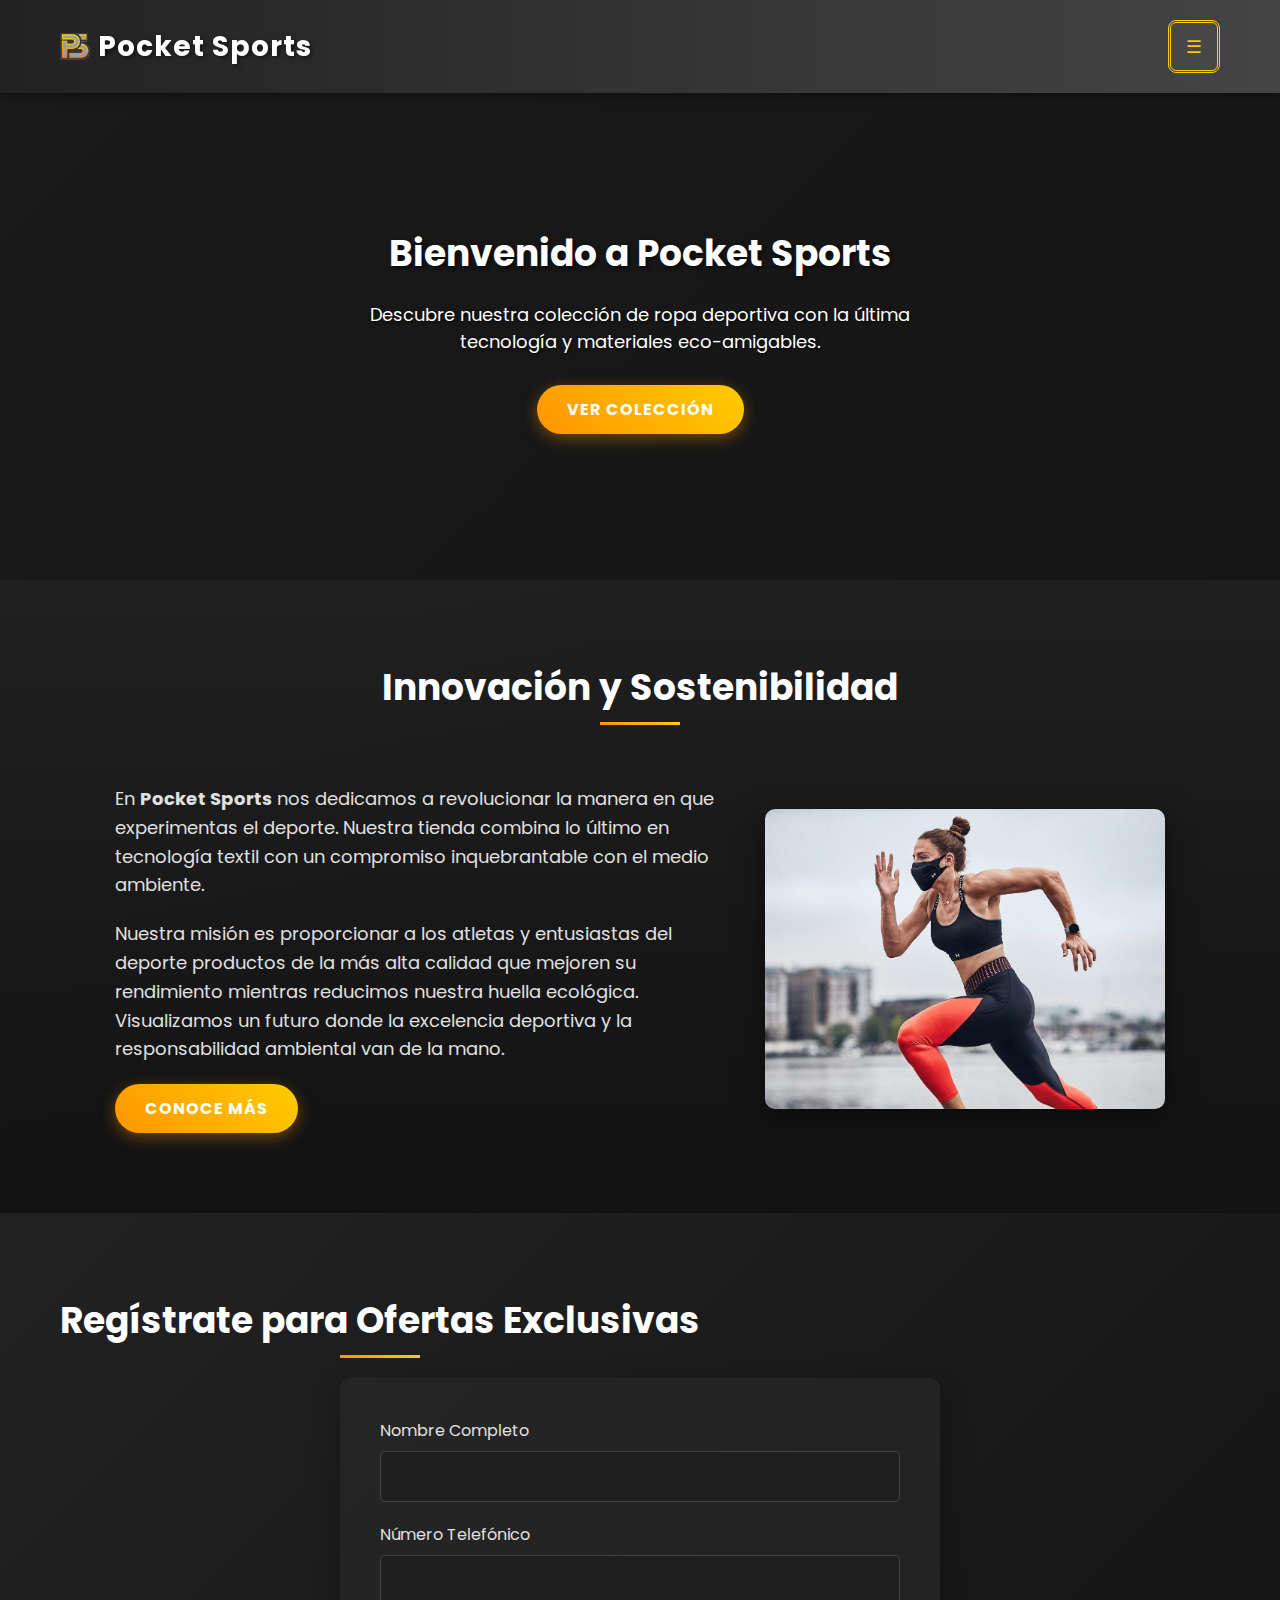
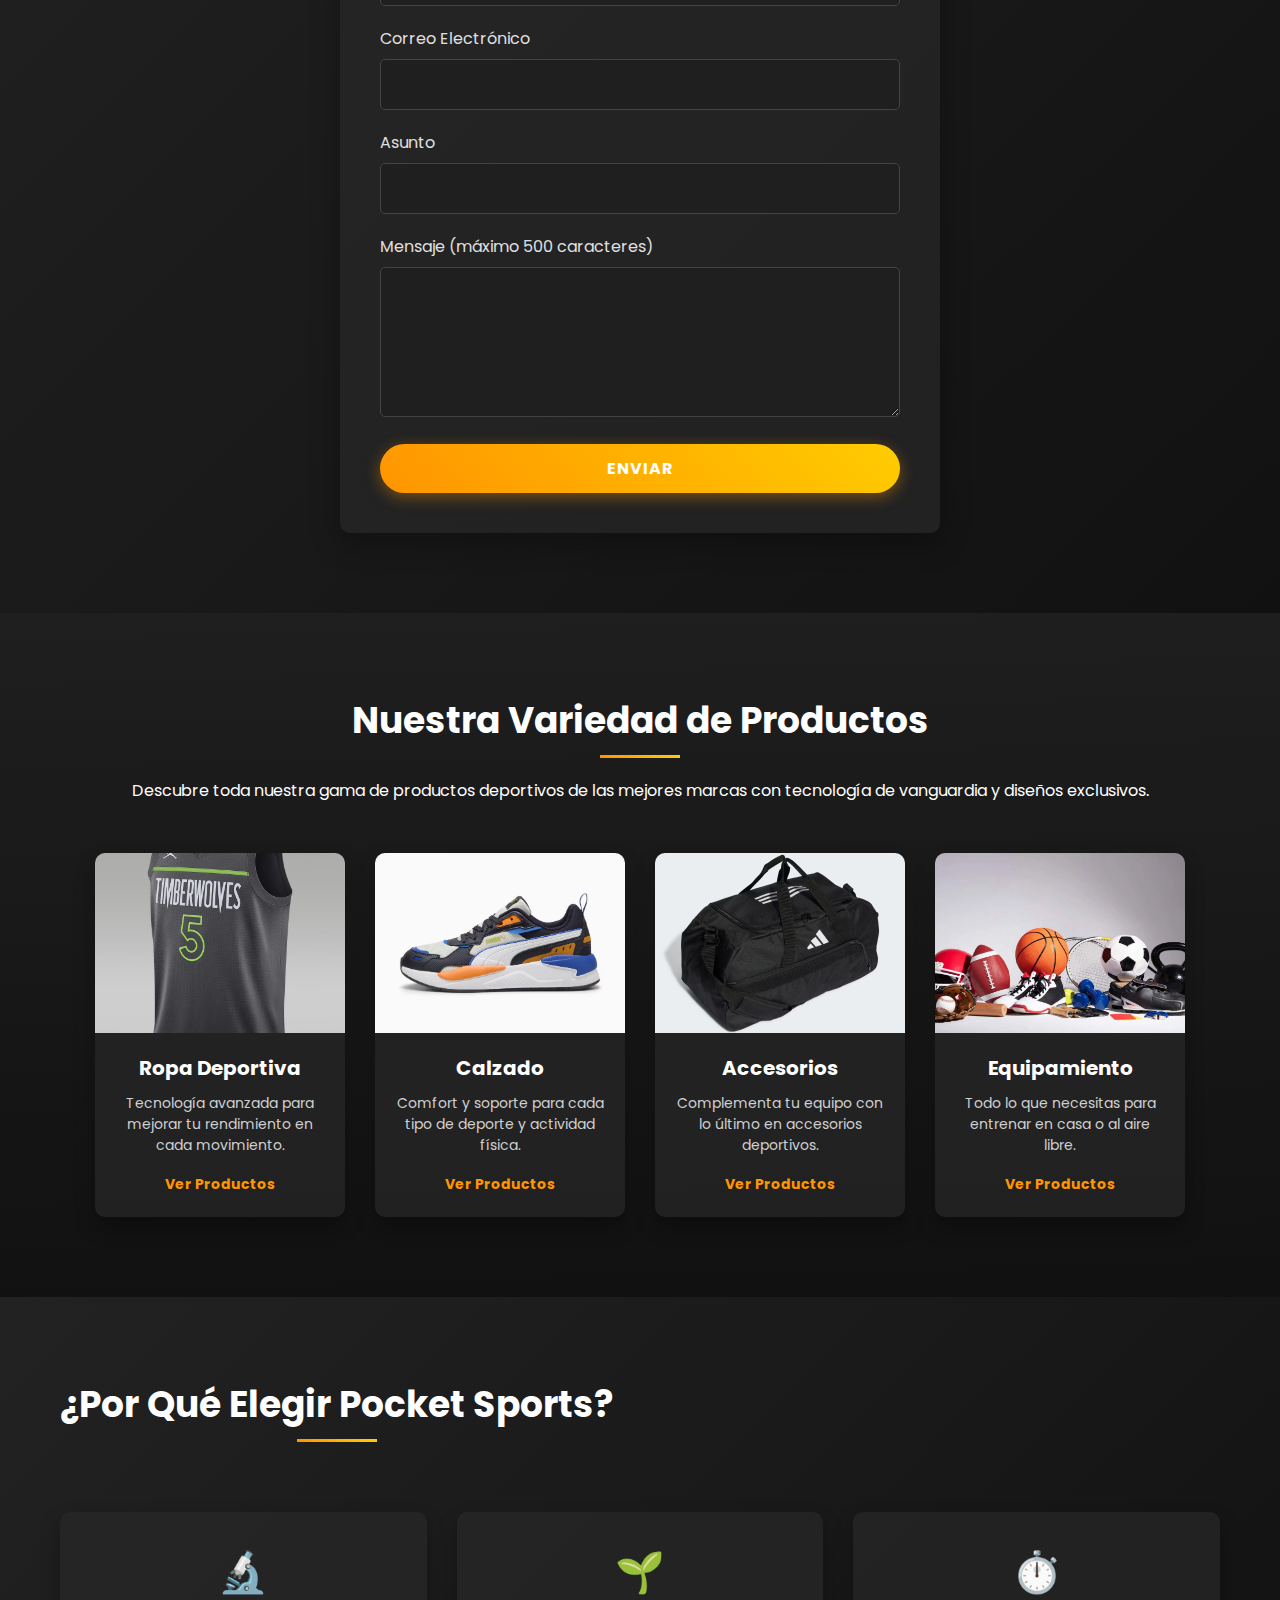
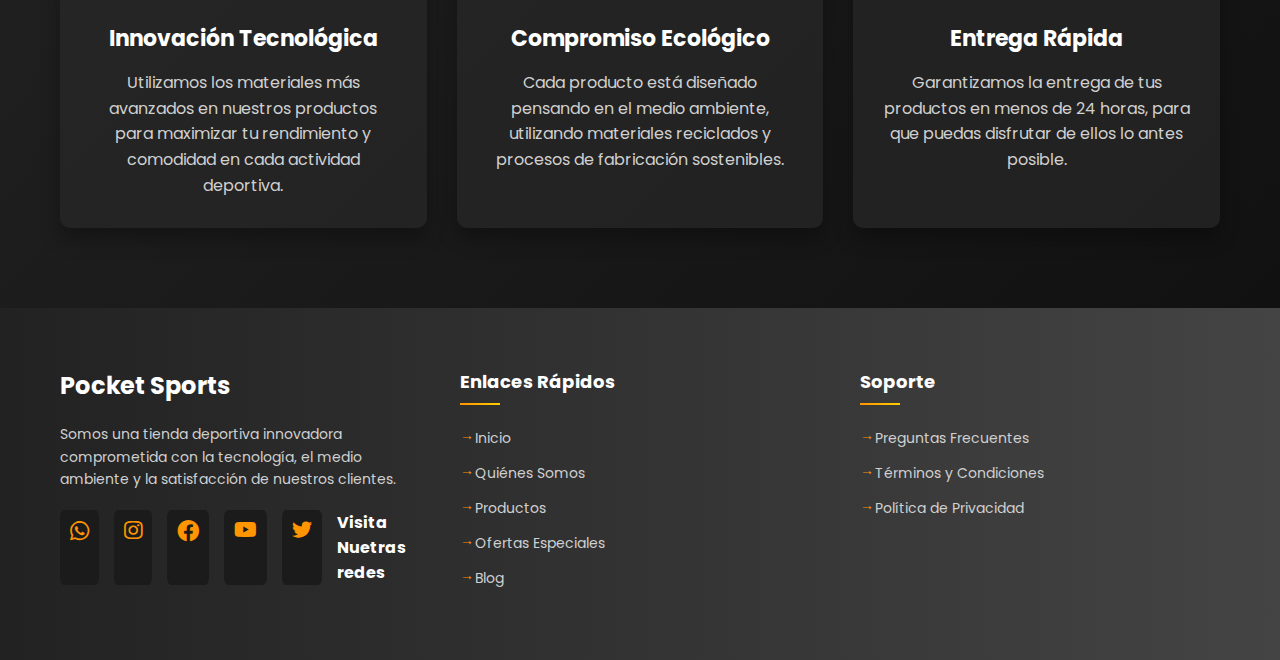
==== commit 07adde36: "Update index.html" ====
--- a/index.html
+++ b/index.html
@@ -207,17 +207,19 @@
     </section>
 
     <!-- Footer -->
-    <footer>
+        <footer>
         <div class="container">
             <div class="footer-content">
                 <div class="footer-column">
                     <div class="footer-logo">Pocket Sports</div>
                     <p class="footer-about">Somos una tienda deportiva innovadora comprometida con la tecnología, el medio ambiente y la satisfacción de nuestros clientes.</p>
                     <div class="social-links">
-                        <a href="#" class="social-link">f</a>
-                        <a href="#" class="social-link">t</a>
-                        <a href="#" class="social-link">in</a>
-                        <a href="#" class="social-link">ig</a>
+                        <a href="https://www.whatsapp.com/" id="whatsapp1-button" target="_blank" class="fab fa-whatsapp"></a>
+                        <a href="https://www.instagram.com/" id="instagram1-button" target="_blank" class="fab fa-instagram"></a>
+                        <a href="https://www.facebook.com" id="facebook1-button" target="_blank" class="fab fa-facebook"></a>
+                        <a href="https://www.youtube.com/" id="youtube1-button" target="_blank" class="fab fa-youtube"></a>
+                        <a href="https://x.com/" id="twitter1-button" target="_blank" class="fab fa-twitter"></a>
+                    <h4> Visita Nuetras redes</h4>
                     </div>
                 </div>
                 
@@ -238,3 +240,7 @@
                         <li><a href="#">Preguntas Frecuentes</a></li>
                         <li><a href="#">Términos y Condiciones</a></li>
                         <li><a href="#">Política de Privacidad</a></li>
+    </footer>
+    <script src="carrito.js"></script>
+</body>
+</html>
--- a/indexstyle.css
+++ b/indexstyle.css
@@ -48,6 +48,7 @@
     width: 30px; /* Tamaño pequeño */
     height: auto;
 }
+
 .logo {
     font-size: 28px;
     font-weight: bold;
@@ -722,3 +723,764 @@
         font-size: 14px;
     }
 }
+
+
+/* new edicion */
+
+
+
+/* Estilos generales */
+* {
+    margin: 0;
+    padding: 0;
+    box-sizing: border-box;
+    font-family: 'Poppins', sans-serif;
+}
+
+
+
+
+h3{
+    color: aliceblue;
+  }
+
+body {
+    background: linear-gradient(135deg, #333333, #1a1a1a);
+    color: #ffffff;
+    overflow-x: hidden;
+
+    background-color: black;
+      
+    margin: 0;
+    padding: 0;
+    box-sizing: border-box;
+  
+    scrollbar-color: #505050 #1b1b1b;
+    scrollbar-width: thin;
+}
+
+
+nav {
+    position: fixed;
+    top: 70px; /* Ajuste según altura del header */
+    right: 0;
+    z-index: 1001;
+    background: linear-gradient(to right, #363636, #444);
+    padding: 15px;
+    width: 280px;
+    display: none;
+    flex-direction: column;
+    gap: 8px;
+    border-radius: 0 0 0 15px;
+    box-shadow: -4px 4px 15px rgba(0, 0, 0, 0.3);
+}
+
+  nav #tooglemenu {
+    
+    background: linear-gradient(45deg, #ff9500, #ffcc00);
+    box-shadow: 0 4px 15px rgba(255, 149, 0, 0.4);
+    color: #fff;
+    display: block;
+    width: 100%;
+    text-align: left;
+    margin-bottom:10%;
+    border: none;
+    border-radius: 30px;
+    letter-spacing: 1px;
+    transition: all 0.3s;
+    text-transform: uppercase;
+    font-weight: bold;
+    cursor: pointer;
+    
+    
+
+    
+  }
+
+
+  nav #tooglemenu :hover {
+    background: linear-gradient(45deg, #ff9500, #ffcc00);
+    color: #fff;
+    color: #ff9d15;
+
+  }
+
+  a {  
+    color: #ffcc00;
+    text-decoration: none;
+    text-decoration: dashed;
+  }
+  
+
+.container {
+    max-width: 1200px;
+    margin: 0 auto;
+    padding: 0 20px;
+}
+
+/* Header */
+header {
+    background: linear-gradient(to right, #222, #444);
+    padding: 20px 0;
+    position: fixed;
+    width: 100%;
+    top: 0;
+    z-index: 1000;
+    box-shadow: 0 2px 10px rgba(0, 0, 0, 0.4);
+    
+}
+
+.header-content {
+    display: flex;
+    justify-content: space-between;
+    align-items: center;
+}
+
+.logo {
+    font-size: 28px;
+    font-weight: bold;
+    letter-spacing: 1px;
+    color: #fff;
+    text-shadow: 2px 2px 4px rgba(0, 0, 0, 0.5);
+    display: flex;
+}
+
+
+
+
+/* Carrusel */
+.carousel-section {
+    margin-top: 80px;
+    position: relative;
+    overflow: hidden;
+    height: 500px;
+}
+
+.carousel {
+    display: flex;
+    transition: transform 0.5s ease;
+    height: 100%;
+}
+
+.carousel-item {
+    min-width: 100%;
+    height: 100%;
+    background-size: cover;
+    background-position: center;
+    display: flex;
+    flex-direction: column;
+    justify-content: center;
+    align-items: center;
+    color: #fff;
+    text-align: center;
+    padding: 20px;
+}
+
+.carousel-item:nth-child(1) {
+    background: linear-gradient(rgba(0, 0, 0, 0.5), rgba(0, 0, 0, 0.5)), url('https://via.placeholder.com/1600x900') center/cover no-repeat;
+}
+
+.carousel-item:nth-child(2) {
+    background: linear-gradient(rgba(0, 0, 0, 0.5), rgba(0, 0, 0, 0.5)), url('https://via.placeholder.com/1600x900') center/cover no-repeat;
+}
+
+.carousel-item:nth-child(3) {
+    background: linear-gradient(rgba(0, 0, 0, 0.5), rgba(0, 0, 0, 0.5)), url('https://via.placeholder.com/1600x900') center/cover no-repeat;
+}
+
+.carousel-item h2 {
+    font-size: 36px;
+    margin-bottom: 20px;
+    text-shadow: 2px 2px 4px rgba(0, 0, 0, 0.7);
+}
+
+.carousel-item p {
+    font-size: 18px;
+    max-width: 600px;
+    margin-bottom: 30px;
+    text-shadow: 1px 1px 3px rgba(0, 0, 0, 0.7);
+}
+
+.btn {
+    padding: 12px 30px;
+    border: none;
+    border-radius: 30px;
+    font-size: 16px;
+    font-weight: bold;
+    cursor: pointer;
+    transition: all 0.3s;
+    text-transform: uppercase;
+    letter-spacing: 1px;
+    background: linear-gradient(45deg, #ff9500, #ffcc00);
+    color: #fff;
+    box-shadow: 0 4px 15px rgba(255, 149, 0, 0.4);
+}
+
+.btn:hover {
+    transform: translateY(-3px);
+    box-shadow: 0 8px 20px rgba(255, 149, 0, 0.6);
+}
+
+/* Sección de bienvenida */
+.welcome-section {
+    padding: 80px 0;
+    text-align: center;
+    background: linear-gradient(rgba(30, 30, 30, 0.9), rgba(15, 15, 15, 0.9)), url('https://via.placeholder.com/1600x900') center/cover fixed no-repeat;
+}
+
+.section-title {
+    font-size: 36px;
+    margin-bottom: 20px;
+    position: relative;
+    display: inline-block;
+    padding-bottom: 10px;
+}
+
+.section-title::after {
+    content: '';
+    width: 80px;
+    height: 3px;
+    background: linear-gradient(to right, #ff9500, #ffcc00);
+    position: absolute;
+    bottom: 0;
+    left: 50%;
+    transform: translateX(-50%);
+}
+
+.welcome-content {
+    display: flex;
+    justify-content: center;
+    align-items: center;
+    gap: 50px;
+    margin-top: 40px;
+}
+
+.welcome-text {
+    max-width: 600px;
+    text-align: left;
+}
+
+.welcome-text p {
+    margin-bottom: 20px;
+    font-size: 18px;
+    line-height: 1.6;
+    color: #e0e0e0;
+}
+
+.welcome-image {
+    position: relative;
+    width: 400px;
+    height: 300px;
+    overflow: hidden;
+    border-radius: 10px;
+    box-shadow: 0 10px 30px rgba(0, 0, 0, 0.5);
+}
+
+.welcome-image img {
+    width: 100%;
+    height: 100%;
+    object-fit: cover;
+    transition: transform 0.5s;
+}
+
+.welcome-image:hover img {
+    transform: scale(1.05);
+}
+
+/* Sección de registro */
+.register-section {
+    padding: 80px 0;
+    background: linear-gradient(135deg, #222222, #111111);
+}
+
+.register-form {
+    max-width: 600px;
+    margin: 0 auto;
+    background: rgba(40, 40, 40, 0.7);
+    padding: 40px;
+    border-radius: 10px;
+    box-shadow: 0 10px 30px rgba(0, 0, 0, 0.3);
+}
+
+.form-group {
+    margin-bottom: 20px;
+}
+
+.form-group label {
+    display: block;
+    margin-bottom: 8px;
+    font-size: 16px;
+    color: #e0e0e0;
+}
+
+.form-group input,
+.form-group textarea {
+    width: 100%;
+    padding: 12px 15px;
+    border: 1px solid #444;
+    background-color: rgba(30, 30, 30, 0.7);
+    color: #fff;
+    border-radius: 5px;
+    font-size: 16px;
+    transition: all 0.3s;
+}
+
+.form-group input:focus,
+.form-group textarea:focus {
+    outline: none;
+    border-color: #ff9500;
+    box-shadow: 0 0 8px rgba(255, 149, 0, 0.4);
+}
+
+.form-group textarea {
+    min-height: 150px;
+    resize: vertical;
+}
+
+.submit-btn {
+    background: linear-gradient(45deg, #ff9500, #ffcc00);
+    color: #fff;
+    border: none;
+    padding: 12px 30px;
+    font-size: 16px;
+    border-radius: 30px;
+    cursor: pointer;
+    transition: all 0.3s;
+    text-transform: uppercase;
+    letter-spacing: 1px;
+    width: 100%;
+    font-weight: bold;
+    box-shadow: 0 4px 15px rgba(255, 149, 0, 0.4);
+}
+
+.submit-btn:hover {
+    transform: translateY(-3px);
+    box-shadow: 0 8px 20px rgba(255, 149, 0, 0.6);
+}
+
+/* Sección de productos */
+.products-section {
+    padding: 80px 0;
+    background: linear-gradient(rgba(30, 30, 30, 0.9), rgba(15, 15, 15, 0.9)), url('https://via.placeholder.com/1600x900') center/cover fixed no-repeat;
+    text-align: center;
+}
+
+.product-categories {
+    display: flex;
+    justify-content: center;
+    flex-wrap: wrap;
+    gap: 30px;
+    margin-top: 50px;
+}
+
+.product-category {
+    width: 250px;
+    background: rgba(40, 40, 40, 0.7);
+    border-radius: 10px;
+    overflow: hidden;
+    box-shadow: 0 10px 20px rgba(0, 0, 0, 0.3);
+    transition: all 0.3s;
+}
+
+.product-category:hover {
+    transform: translateY(-10px);
+    box-shadow: 0 15px 30px rgba(0, 0, 0, 0.5);
+}
+
+.product-image {
+    height: 180px;
+    overflow: hidden;
+}
+
+.product-image img {
+    width: 100%;
+    height: 100%;
+    object-fit: cover;
+    transition: transform 0.5s;
+}
+
+.product-category:hover .product-image img {
+    transform: scale(1.1);
+}
+
+.product-details {
+    padding: 20px;
+}
+
+.product-details h3 {
+    font-size: 20px;
+    margin-bottom: 10px;
+    color: #fff;
+}
+
+.product-details p {
+    color: #d0d0d0;
+    font-size: 14px;
+    margin-bottom: 15px;
+}
+
+.product-link {
+    display: inline-block;
+    color: #ff9500;
+    text-decoration: none;
+    font-weight: bold;
+    font-size: 14px;
+    position: relative;
+    padding-bottom: 2px;
+}
+
+.product-link::after {
+    content: '';
+    position: absolute;
+    width: 0;
+    height: 2px;
+    background: linear-gradient(to right, #ff9500, #ffcc00);
+    bottom: 0;
+    left: 0;
+    transition: width 0.3s ease;
+}
+
+.product-link:hover::after {
+    width: 100%;
+}
+
+/* Sección por qué elegirnos */
+.why-choose-section {
+    padding: 80px 0;
+    background: linear-gradient(135deg, #222222, #111111);
+}
+
+.why-choose-content {
+    display: flex;
+    justify-content: space-between;
+    gap: 30px;
+    margin-top: 50px;
+}
+
+.why-choose-card {
+    flex: 1;
+    padding: 30px;
+    background: rgba(40, 40, 40, 0.7);
+    border-radius: 10px;
+    box-shadow: 0 10px 20px rgba(0, 0, 0, 0.3);
+    text-align: center;
+    transition: all 0.3s;
+}
+
+.why-choose-card:hover {
+    transform: translateY(-10px);
+    box-shadow: 0 15px 30px rgba(0, 0, 0, 0.5);
+}
+
+.why-choose-icon {
+    font-size: 40px;
+    margin-bottom: 20px;
+    color: #ff9500;
+}
+
+.why-choose-title {
+    font-size: 22px;
+    margin-bottom: 15px;
+    color: #fff;
+}
+
+.why-choose-description {
+    font-size: 16px;
+    color: #d0d0d0;
+    line-height: 1.6;
+}
+
+/* Footer */
+footer {
+    background: linear-gradient(to right, #222, #444);
+    padding: 60px 0 20px;
+}
+
+.footer-content {
+    display: flex;
+    justify-content: space-between;
+    flex-wrap: wrap;
+    gap: 40px;
+    margin-bottom: 40px;
+}
+
+.footer-column {
+    flex: 1;
+    min-width: 200px;
+}
+
+.footer-logo {
+    font-size: 24px;
+    font-weight: bold;
+    margin-bottom: 20px;
+    color: #fff;
+}
+
+.footer-about {
+    color: #d0d0d0;
+    font-size: 14px;
+    line-height: 1.6;
+    margin-bottom: 20px;
+}
+
+.social-links {
+    display: flex;
+    gap: 15px;
+}
+
+.social-link {
+    width: 36px;
+    height: 36px;
+    background: linear-gradient(45deg, #ff9500, #ffcc00);
+    border-radius: 50%;
+    display: flex;
+    justify-content: center;
+    align-items: center;
+    color: #fff;
+    text-decoration: none;
+    transition: all 0.3s;
+}
+
+.social-link:hover {
+    transform: translateY(-3px);
+    box-shadow: 0 5px 15px rgba(255, 149, 0, 0.4);
+}
+
+.footer-title {
+    font-size: 18px;
+    color: #fff;
+    margin-bottom: 20px;
+    position: relative;
+    padding-bottom: 10px;
+}
+
+.footer-title::after {
+    content: '';
+    position: absolute;
+    width: 40px;
+    height: 2px;
+    background: linear-gradient(to right, #ff9500, #ffcc00);
+    bottom: 0;
+    left: 0;
+}
+
+.footer-links {
+    list-style: none;
+}
+
+.footer-links li {
+    margin-bottom: 10px;
+}
+
+.footer-links a {
+    color: #d0d0d0;
+    text-decoration: none;
+    font-size: 14px;
+    transition: all 0.3s;
+    position: relative;
+    padding-left: 15px;
+}
+
+.footer-links a::before {
+    content: '→';
+    position: absolute;
+    left: 0;
+    color: #ff9500;
+}
+
+.footer-links a:hover {
+    color: #ff9500;
+    padding-left: 20px;
+}
+
+.contact-info {
+    list-style: none;
+}
+
+.contact-info li {
+    color: #d0d0d0;
+    font-size: 14px;
+    margin-bottom: 15px;
+    display: flex;
+    align-items: flex-start;
+}
+
+.contact-info-icon {
+    margin-right: 10px;
+    color: #ff9500;
+}
+
+.footer-bottom {
+    text-align: center;
+    padding-top: 20px;
+    border-top: 1px solid #444;
+}
+
+.footer-bottom p {
+    color: #a0a0a0;
+    font-size: 14px;
+}
+
+/* Animaciones */
+@keyframes fadeIn {
+    from { opacity: 0; transform: translateY(20px); }
+    to { opacity: 1; transform: translateY(0); }
+}
+
+@keyframes pulse {
+    0% { transform: scale(1); }
+    50% { transform: scale(1.05); }
+    100% { transform: scale(1); }
+}
+
+.animate-fadeIn {
+    animation: fadeIn 1s ease forwards;
+}
+
+.animate-pulse {
+    animation: pulse 2s infinite ease-in-out;
+}
+
+/* Estilos responsivos */
+@media (max-width: 992px) {
+    .welcome-content {
+        flex-direction: column;
+    }
+    
+    .welcome-image {
+        width: 100%;
+        max-width: 500px;
+    }
+    
+    .why-choose-content {
+        flex-direction: column;
+    }
+}
+
+@media (max-width: 768px) {
+    .carousel-item h2 {
+        font-size: 28px;
+    }
+    
+    .carousel-item p {
+        font-size: 16px;
+    }
+    
+    .section-title {
+        font-size: 28px;
+    }
+    
+    .footer-content {
+        flex-direction: column;
+        gap: 30px;
+    }
+}
+
+@media (max-width: 576px) {
+    .logo {
+        font-size: 22px;
+    }
+    
+    .carousel-section {
+        height: 400px;
+    }
+    
+    .carousel-item h2 {
+        font-size: 24px;
+    }
+    
+    .btn {
+        padding: 10px 20px;
+        font-size: 14px;
+    }
+}
+
+
+
+#whatsapp1-button, #instagram1-button , #facebook1-button,#youtube1-button, #twitter1-button  {
+   
+    background-color: #1b1b1b;
+    color: #ff9500;
+    padding: 10px;
+    border-radius: 10%;
+    font-size: 24px;  
+    text-align: center;
+    z-index: 1000;
+    text-decoration: none;
+   
+  }
+  
+  
+  #facebook1-button {
+  
+  
+    font-size: 22px;
+    left: 10%;
+  }
+  
+  
+  #whatsapp1-button {
+    font-size: 22px;
+    left: 20%;
+  }
+  
+  
+  #instagram1-button {
+    font-size: 21px;
+    left: 30%;
+  }
+  
+  
+  #youtube1-button:hover, #twitter1-button:hover, #facebook1-button:hover, #whatsapp1-button:hover, #instagram1-button:hover {
+    background-color: rgb(71, 71, 71);
+    color:  #ffcc00;
+
+  }
+  
+  
+  #whatsapp1-button i, #instagram1-button i, #facebook1-button i {
+    font-size: 24px; 
+   
+  }
+  
+  
+  #youtube1-button {
+    font-size: 20px;
+    left: 40%;
+  }
+  
+  
+  #twitter1-button {
+    
+    font-size: 20px;
+    left: 50%;
+  }
+
+
+  #tooglemenu{
+    
+    color:   #ffcc00;
+    
+    border: none;
+    cursor: pointer;
+    
+    border-style:  double;
+    font-size: 120%;
+    margin-left: auto;
+
+    background: rgb(71, 71, 71);
+    padding: 10px 15px;
+    border-radius: 8px;
+    font-size: 18px;
+    transition: all 0.3s;
+
+    
+}
+
+#tooglemenu:hover{
+    background-color: #292929;
+    color:    #ff9d15;
+
+
+}
+
--- a/indexstyle.css
+++ b/indexstyle.css
@@ -48,6 +48,7 @@
     width: 30px; /* Tamaño pequeño */
     height: auto;
 }
+
 .logo {
     font-size: 28px;
     font-weight: bold;
@@ -722,3 +723,764 @@
         font-size: 14px;
     }
 }
+
+
+/* new edicion */
+
+
+
+/* Estilos generales */
+* {
+    margin: 0;
+    padding: 0;
+    box-sizing: border-box;
+    font-family: 'Poppins', sans-serif;
+}
+
+
+
+
+h3{
+    color: aliceblue;
+  }
+
+body {
+    background: linear-gradient(135deg, #333333, #1a1a1a);
+    color: #ffffff;
+    overflow-x: hidden;
+
+    background-color: black;
+      
+    margin: 0;
+    padding: 0;
+    box-sizing: border-box;
+  
+    scrollbar-color: #505050 #1b1b1b;
+    scrollbar-width: thin;
+}
+
+
+nav {
+    position: fixed;
+    top: 70px; /* Ajuste según altura del header */
+    right: 0;
+    z-index: 1001;
+    background: linear-gradient(to right, #363636, #444);
+    padding: 15px;
+    width: 280px;
+    display: none;
+    flex-direction: column;
+    gap: 8px;
+    border-radius: 0 0 0 15px;
+    box-shadow: -4px 4px 15px rgba(0, 0, 0, 0.3);
+}
+
+  nav #tooglemenu {
+    
+    background: linear-gradient(45deg, #ff9500, #ffcc00);
+    box-shadow: 0 4px 15px rgba(255, 149, 0, 0.4);
+    color: #fff;
+    display: block;
+    width: 100%;
+    text-align: left;
+    margin-bottom:10%;
+    border: none;
+    border-radius: 30px;
+    letter-spacing: 1px;
+    transition: all 0.3s;
+    text-transform: uppercase;
+    font-weight: bold;
+    cursor: pointer;
+    
+    
+
+    
+  }
+
+
+  nav #tooglemenu :hover {
+    background: linear-gradient(45deg, #ff9500, #ffcc00);
+    color: #fff;
+    color: #ff9d15;
+
+  }
+
+  a {  
+    color: #ffcc00;
+    text-decoration: none;
+    text-decoration: dashed;
+  }
+  
+
+.container {
+    max-width: 1200px;
+    margin: 0 auto;
+    padding: 0 20px;
+}
+
+/* Header */
+header {
+    background: linear-gradient(to right, #222, #444);
+    padding: 20px 0;
+    position: fixed;
+    width: 100%;
+    top: 0;
+    z-index: 1000;
+    box-shadow: 0 2px 10px rgba(0, 0, 0, 0.4);
+    
+}
+
+.header-content {
+    display: flex;
+    justify-content: space-between;
+    align-items: center;
+}
+
+.logo {
+    font-size: 28px;
+    font-weight: bold;
+    letter-spacing: 1px;
+    color: #fff;
+    text-shadow: 2px 2px 4px rgba(0, 0, 0, 0.5);
+    display: flex;
+}
+
+
+
+
+/* Carrusel */
+.carousel-section {
+    margin-top: 80px;
+    position: relative;
+    overflow: hidden;
+    height: 500px;
+}
+
+.carousel {
+    display: flex;
+    transition: transform 0.5s ease;
+    height: 100%;
+}
+
+.carousel-item {
+    min-width: 100%;
+    height: 100%;
+    background-size: cover;
+    background-position: center;
+    display: flex;
+    flex-direction: column;
+    justify-content: center;
+    align-items: center;
+    color: #fff;
+    text-align: center;
+    padding: 20px;
+}
+
+.carousel-item:nth-child(1) {
+    background: linear-gradient(rgba(0, 0, 0, 0.5), rgba(0, 0, 0, 0.5)), url('https://via.placeholder.com/1600x900') center/cover no-repeat;
+}
+
+.carousel-item:nth-child(2) {
+    background: linear-gradient(rgba(0, 0, 0, 0.5), rgba(0, 0, 0, 0.5)), url('https://via.placeholder.com/1600x900') center/cover no-repeat;
+}
+
+.carousel-item:nth-child(3) {
+    background: linear-gradient(rgba(0, 0, 0, 0.5), rgba(0, 0, 0, 0.5)), url('https://via.placeholder.com/1600x900') center/cover no-repeat;
+}
+
+.carousel-item h2 {
+    font-size: 36px;
+    margin-bottom: 20px;
+    text-shadow: 2px 2px 4px rgba(0, 0, 0, 0.7);
+}
+
+.carousel-item p {
+    font-size: 18px;
+    max-width: 600px;
+    margin-bottom: 30px;
+    text-shadow: 1px 1px 3px rgba(0, 0, 0, 0.7);
+}
+
+.btn {
+    padding: 12px 30px;
+    border: none;
+    border-radius: 30px;
+    font-size: 16px;
+    font-weight: bold;
+    cursor: pointer;
+    transition: all 0.3s;
+    text-transform: uppercase;
+    letter-spacing: 1px;
+    background: linear-gradient(45deg, #ff9500, #ffcc00);
+    color: #fff;
+    box-shadow: 0 4px 15px rgba(255, 149, 0, 0.4);
+}
+
+.btn:hover {
+    transform: translateY(-3px);
+    box-shadow: 0 8px 20px rgba(255, 149, 0, 0.6);
+}
+
+/* Sección de bienvenida */
+.welcome-section {
+    padding: 80px 0;
+    text-align: center;
+    background: linear-gradient(rgba(30, 30, 30, 0.9), rgba(15, 15, 15, 0.9)), url('https://via.placeholder.com/1600x900') center/cover fixed no-repeat;
+}
+
+.section-title {
+    font-size: 36px;
+    margin-bottom: 20px;
+    position: relative;
+    display: inline-block;
+    padding-bottom: 10px;
+}
+
+.section-title::after {
+    content: '';
+    width: 80px;
+    height: 3px;
+    background: linear-gradient(to right, #ff9500, #ffcc00);
+    position: absolute;
+    bottom: 0;
+    left: 50%;
+    transform: translateX(-50%);
+}
+
+.welcome-content {
+    display: flex;
+    justify-content: center;
+    align-items: center;
+    gap: 50px;
+    margin-top: 40px;
+}
+
+.welcome-text {
+    max-width: 600px;
+    text-align: left;
+}
+
+.welcome-text p {
+    margin-bottom: 20px;
+    font-size: 18px;
+    line-height: 1.6;
+    color: #e0e0e0;
+}
+
+.welcome-image {
+    position: relative;
+    width: 400px;
+    height: 300px;
+    overflow: hidden;
+    border-radius: 10px;
+    box-shadow: 0 10px 30px rgba(0, 0, 0, 0.5);
+}
+
+.welcome-image img {
+    width: 100%;
+    height: 100%;
+    object-fit: cover;
+    transition: transform 0.5s;
+}
+
+.welcome-image:hover img {
+    transform: scale(1.05);
+}
+
+/* Sección de registro */
+.register-section {
+    padding: 80px 0;
+    background: linear-gradient(135deg, #222222, #111111);
+}
+
+.register-form {
+    max-width: 600px;
+    margin: 0 auto;
+    background: rgba(40, 40, 40, 0.7);
+    padding: 40px;
+    border-radius: 10px;
+    box-shadow: 0 10px 30px rgba(0, 0, 0, 0.3);
+}
+
+.form-group {
+    margin-bottom: 20px;
+}
+
+.form-group label {
+    display: block;
+    margin-bottom: 8px;
+    font-size: 16px;
+    color: #e0e0e0;
+}
+
+.form-group input,
+.form-group textarea {
+    width: 100%;
+    padding: 12px 15px;
+    border: 1px solid #444;
+    background-color: rgba(30, 30, 30, 0.7);
+    color: #fff;
+    border-radius: 5px;
+    font-size: 16px;
+    transition: all 0.3s;
+}
+
+.form-group input:focus,
+.form-group textarea:focus {
+    outline: none;
+    border-color: #ff9500;
+    box-shadow: 0 0 8px rgba(255, 149, 0, 0.4);
+}
+
+.form-group textarea {
+    min-height: 150px;
+    resize: vertical;
+}
+
+.submit-btn {
+    background: linear-gradient(45deg, #ff9500, #ffcc00);
+    color: #fff;
+    border: none;
+    padding: 12px 30px;
+    font-size: 16px;
+    border-radius: 30px;
+    cursor: pointer;
+    transition: all 0.3s;
+    text-transform: uppercase;
+    letter-spacing: 1px;
+    width: 100%;
+    font-weight: bold;
+    box-shadow: 0 4px 15px rgba(255, 149, 0, 0.4);
+}
+
+.submit-btn:hover {
+    transform: translateY(-3px);
+    box-shadow: 0 8px 20px rgba(255, 149, 0, 0.6);
+}
+
+/* Sección de productos */
+.products-section {
+    padding: 80px 0;
+    background: linear-gradient(rgba(30, 30, 30, 0.9), rgba(15, 15, 15, 0.9)), url('https://via.placeholder.com/1600x900') center/cover fixed no-repeat;
+    text-align: center;
+}
+
+.product-categories {
+    display: flex;
+    justify-content: center;
+    flex-wrap: wrap;
+    gap: 30px;
+    margin-top: 50px;
+}
+
+.product-category {
+    width: 250px;
+    background: rgba(40, 40, 40, 0.7);
+    border-radius: 10px;
+    overflow: hidden;
+    box-shadow: 0 10px 20px rgba(0, 0, 0, 0.3);
+    transition: all 0.3s;
+}
+
+.product-category:hover {
+    transform: translateY(-10px);
+    box-shadow: 0 15px 30px rgba(0, 0, 0, 0.5);
+}
+
+.product-image {
+    height: 180px;
+    overflow: hidden;
+}
+
+.product-image img {
+    width: 100%;
+    height: 100%;
+    object-fit: cover;
+    transition: transform 0.5s;
+}
+
+.product-category:hover .product-image img {
+    transform: scale(1.1);
+}
+
+.product-details {
+    padding: 20px;
+}
+
+.product-details h3 {
+    font-size: 20px;
+    margin-bottom: 10px;
+    color: #fff;
+}
+
+.product-details p {
+    color: #d0d0d0;
+    font-size: 14px;
+    margin-bottom: 15px;
+}
+
+.product-link {
+    display: inline-block;
+    color: #ff9500;
+    text-decoration: none;
+    font-weight: bold;
+    font-size: 14px;
+    position: relative;
+    padding-bottom: 2px;
+}
+
+.product-link::after {
+    content: '';
+    position: absolute;
+    width: 0;
+    height: 2px;
+    background: linear-gradient(to right, #ff9500, #ffcc00);
+    bottom: 0;
+    left: 0;
+    transition: width 0.3s ease;
+}
+
+.product-link:hover::after {
+    width: 100%;
+}
+
+/* Sección por qué elegirnos */
+.why-choose-section {
+    padding: 80px 0;
+    background: linear-gradient(135deg, #222222, #111111);
+}
+
+.why-choose-content {
+    display: flex;
+    justify-content: space-between;
+    gap: 30px;
+    margin-top: 50px;
+}
+
+.why-choose-card {
+    flex: 1;
+    padding: 30px;
+    background: rgba(40, 40, 40, 0.7);
+    border-radius: 10px;
+    box-shadow: 0 10px 20px rgba(0, 0, 0, 0.3);
+    text-align: center;
+    transition: all 0.3s;
+}
+
+.why-choose-card:hover {
+    transform: translateY(-10px);
+    box-shadow: 0 15px 30px rgba(0, 0, 0, 0.5);
+}
+
+.why-choose-icon {
+    font-size: 40px;
+    margin-bottom: 20px;
+    color: #ff9500;
+}
+
+.why-choose-title {
+    font-size: 22px;
+    margin-bottom: 15px;
+    color: #fff;
+}
+
+.why-choose-description {
+    font-size: 16px;
+    color: #d0d0d0;
+    line-height: 1.6;
+}
+
+/* Footer */
+footer {
+    background: linear-gradient(to right, #222, #444);
+    padding: 60px 0 20px;
+}
+
+.footer-content {
+    display: flex;
+    justify-content: space-between;
+    flex-wrap: wrap;
+    gap: 40px;
+    margin-bottom: 40px;
+}
+
+.footer-column {
+    flex: 1;
+    min-width: 200px;
+}
+
+.footer-logo {
+    font-size: 24px;
+    font-weight: bold;
+    margin-bottom: 20px;
+    color: #fff;
+}
+
+.footer-about {
+    color: #d0d0d0;
+    font-size: 14px;
+    line-height: 1.6;
+    margin-bottom: 20px;
+}
+
+.social-links {
+    display: flex;
+    gap: 15px;
+}
+
+.social-link {
+    width: 36px;
+    height: 36px;
+    background: linear-gradient(45deg, #ff9500, #ffcc00);
+    border-radius: 50%;
+    display: flex;
+    justify-content: center;
+    align-items: center;
+    color: #fff;
+    text-decoration: none;
+    transition: all 0.3s;
+}
+
+.social-link:hover {
+    transform: translateY(-3px);
+    box-shadow: 0 5px 15px rgba(255, 149, 0, 0.4);
+}
+
+.footer-title {
+    font-size: 18px;
+    color: #fff;
+    margin-bottom: 20px;
+    position: relative;
+    padding-bottom: 10px;
+}
+
+.footer-title::after {
+    content: '';
+    position: absolute;
+    width: 40px;
+    height: 2px;
+    background: linear-gradient(to right, #ff9500, #ffcc00);
+    bottom: 0;
+    left: 0;
+}
+
+.footer-links {
+    list-style: none;
+}
+
+.footer-links li {
+    margin-bottom: 10px;
+}
+
+.footer-links a {
+    color: #d0d0d0;
+    text-decoration: none;
+    font-size: 14px;
+    transition: all 0.3s;
+    position: relative;
+    padding-left: 15px;
+}
+
+.footer-links a::before {
+    content: '→';
+    position: absolute;
+    left: 0;
+    color: #ff9500;
+}
+
+.footer-links a:hover {
+    color: #ff9500;
+    padding-left: 20px;
+}
+
+.contact-info {
+    list-style: none;
+}
+
+.contact-info li {
+    color: #d0d0d0;
+    font-size: 14px;
+    margin-bottom: 15px;
+    display: flex;
+    align-items: flex-start;
+}
+
+.contact-info-icon {
+    margin-right: 10px;
+    color: #ff9500;
+}
+
+.footer-bottom {
+    text-align: center;
+    padding-top: 20px;
+    border-top: 1px solid #444;
+}
+
+.footer-bottom p {
+    color: #a0a0a0;
+    font-size: 14px;
+}
+
+/* Animaciones */
+@keyframes fadeIn {
+    from { opacity: 0; transform: translateY(20px); }
+    to { opacity: 1; transform: translateY(0); }
+}
+
+@keyframes pulse {
+    0% { transform: scale(1); }
+    50% { transform: scale(1.05); }
+    100% { transform: scale(1); }
+}
+
+.animate-fadeIn {
+    animation: fadeIn 1s ease forwards;
+}
+
+.animate-pulse {
+    animation: pulse 2s infinite ease-in-out;
+}
+
+/* Estilos responsivos */
+@media (max-width: 992px) {
+    .welcome-content {
+        flex-direction: column;
+    }
+    
+    .welcome-image {
+        width: 100%;
+        max-width: 500px;
+    }
+    
+    .why-choose-content {
+        flex-direction: column;
+    }
+}
+
+@media (max-width: 768px) {
+    .carousel-item h2 {
+        font-size: 28px;
+    }
+    
+    .carousel-item p {
+        font-size: 16px;
+    }
+    
+    .section-title {
+        font-size: 28px;
+    }
+    
+    .footer-content {
+        flex-direction: column;
+        gap: 30px;
+    }
+}
+
+@media (max-width: 576px) {
+    .logo {
+        font-size: 22px;
+    }
+    
+    .carousel-section {
+        height: 400px;
+    }
+    
+    .carousel-item h2 {
+        font-size: 24px;
+    }
+    
+    .btn {
+        padding: 10px 20px;
+        font-size: 14px;
+    }
+}
+
+
+
+#whatsapp1-button, #instagram1-button , #facebook1-button,#youtube1-button, #twitter1-button  {
+   
+    background-color: #1b1b1b;
+    color: #ff9500;
+    padding: 10px;
+    border-radius: 10%;
+    font-size: 24px;  
+    text-align: center;
+    z-index: 1000;
+    text-decoration: none;
+   
+  }
+  
+  
+  #facebook1-button {
+  
+  
+    font-size: 22px;
+    left: 10%;
+  }
+  
+  
+  #whatsapp1-button {
+    font-size: 22px;
+    left: 20%;
+  }
+  
+  
+  #instagram1-button {
+    font-size: 21px;
+    left: 30%;
+  }
+  
+  
+  #youtube1-button:hover, #twitter1-button:hover, #facebook1-button:hover, #whatsapp1-button:hover, #instagram1-button:hover {
+    background-color: rgb(71, 71, 71);
+    color:  #ffcc00;
+
+  }
+  
+  
+  #whatsapp1-button i, #instagram1-button i, #facebook1-button i {
+    font-size: 24px; 
+   
+  }
+  
+  
+  #youtube1-button {
+    font-size: 20px;
+    left: 40%;
+  }
+  
+  
+  #twitter1-button {
+    
+    font-size: 20px;
+    left: 50%;
+  }
+
+
+  #tooglemenu{
+    
+    color:   #ffcc00;
+    
+    border: none;
+    cursor: pointer;
+    
+    border-style:  double;
+    font-size: 120%;
+    margin-left: auto;
+
+    background: rgb(71, 71, 71);
+    padding: 10px 15px;
+    border-radius: 8px;
+    font-size: 18px;
+    transition: all 0.3s;
+
+    
+}
+
+#tooglemenu:hover{
+    background-color: #292929;
+    color:    #ff9d15;
+
+
+}
+
--- a/indexstyle.css
+++ b/indexstyle.css
@@ -48,6 +48,7 @@
     width: 30px; /* Tamaño pequeño */
     height: auto;
 }
+
 .logo {
     font-size: 28px;
     font-weight: bold;
@@ -722,3 +723,764 @@
         font-size: 14px;
     }
 }
+
+
+/* new edicion */
+
+
+
+/* Estilos generales */
+* {
+    margin: 0;
+    padding: 0;
+    box-sizing: border-box;
+    font-family: 'Poppins', sans-serif;
+}
+
+
+
+
+h3{
+    color: aliceblue;
+  }
+
+body {
+    background: linear-gradient(135deg, #333333, #1a1a1a);
+    color: #ffffff;
+    overflow-x: hidden;
+
+    background-color: black;
+      
+    margin: 0;
+    padding: 0;
+    box-sizing: border-box;
+  
+    scrollbar-color: #505050 #1b1b1b;
+    scrollbar-width: thin;
+}
+
+
+nav {
+    position: fixed;
+    top: 70px; /* Ajuste según altura del header */
+    right: 0;
+    z-index: 1001;
+    background: linear-gradient(to right, #363636, #444);
+    padding: 15px;
+    width: 280px;
+    display: none;
+    flex-direction: column;
+    gap: 8px;
+    border-radius: 0 0 0 15px;
+    box-shadow: -4px 4px 15px rgba(0, 0, 0, 0.3);
+}
+
+  nav #tooglemenu {
+    
+    background: linear-gradient(45deg, #ff9500, #ffcc00);
+    box-shadow: 0 4px 15px rgba(255, 149, 0, 0.4);
+    color: #fff;
+    display: block;
+    width: 100%;
+    text-align: left;
+    margin-bottom:10%;
+    border: none;
+    border-radius: 30px;
+    letter-spacing: 1px;
+    transition: all 0.3s;
+    text-transform: uppercase;
+    font-weight: bold;
+    cursor: pointer;
+    
+    
+
+    
+  }
+
+
+  nav #tooglemenu :hover {
+    background: linear-gradient(45deg, #ff9500, #ffcc00);
+    color: #fff;
+    color: #ff9d15;
+
+  }
+
+  a {  
+    color: #ffcc00;
+    text-decoration: none;
+    text-decoration: dashed;
+  }
+  
+
+.container {
+    max-width: 1200px;
+    margin: 0 auto;
+    padding: 0 20px;
+}
+
+/* Header */
+header {
+    background: linear-gradient(to right, #222, #444);
+    padding: 20px 0;
+    position: fixed;
+    width: 100%;
+    top: 0;
+    z-index: 1000;
+    box-shadow: 0 2px 10px rgba(0, 0, 0, 0.4);
+    
+}
+
+.header-content {
+    display: flex;
+    justify-content: space-between;
+    align-items: center;
+}
+
+.logo {
+    font-size: 28px;
+    font-weight: bold;
+    letter-spacing: 1px;
+    color: #fff;
+    text-shadow: 2px 2px 4px rgba(0, 0, 0, 0.5);
+    display: flex;
+}
+
+
+
+
+/* Carrusel */
+.carousel-section {
+    margin-top: 80px;
+    position: relative;
+    overflow: hidden;
+    height: 500px;
+}
+
+.carousel {
+    display: flex;
+    transition: transform 0.5s ease;
+    height: 100%;
+}
+
+.carousel-item {
+    min-width: 100%;
+    height: 100%;
+    background-size: cover;
+    background-position: center;
+    display: flex;
+    flex-direction: column;
+    justify-content: center;
+    align-items: center;
+    color: #fff;
+    text-align: center;
+    padding: 20px;
+}
+
+.carousel-item:nth-child(1) {
+    background: linear-gradient(rgba(0, 0, 0, 0.5), rgba(0, 0, 0, 0.5)), url('https://via.placeholder.com/1600x900') center/cover no-repeat;
+}
+
+.carousel-item:nth-child(2) {
+    background: linear-gradient(rgba(0, 0, 0, 0.5), rgba(0, 0, 0, 0.5)), url('https://via.placeholder.com/1600x900') center/cover no-repeat;
+}
+
+.carousel-item:nth-child(3) {
+    background: linear-gradient(rgba(0, 0, 0, 0.5), rgba(0, 0, 0, 0.5)), url('https://via.placeholder.com/1600x900') center/cover no-repeat;
+}
+
+.carousel-item h2 {
+    font-size: 36px;
+    margin-bottom: 20px;
+    text-shadow: 2px 2px 4px rgba(0, 0, 0, 0.7);
+}
+
+.carousel-item p {
+    font-size: 18px;
+    max-width: 600px;
+    margin-bottom: 30px;
+    text-shadow: 1px 1px 3px rgba(0, 0, 0, 0.7);
+}
+
+.btn {
+    padding: 12px 30px;
+    border: none;
+    border-radius: 30px;
+    font-size: 16px;
+    font-weight: bold;
+    cursor: pointer;
+    transition: all 0.3s;
+    text-transform: uppercase;
+    letter-spacing: 1px;
+    background: linear-gradient(45deg, #ff9500, #ffcc00);
+    color: #fff;
+    box-shadow: 0 4px 15px rgba(255, 149, 0, 0.4);
+}
+
+.btn:hover {
+    transform: translateY(-3px);
+    box-shadow: 0 8px 20px rgba(255, 149, 0, 0.6);
+}
+
+/* Sección de bienvenida */
+.welcome-section {
+    padding: 80px 0;
+    text-align: center;
+    background: linear-gradient(rgba(30, 30, 30, 0.9), rgba(15, 15, 15, 0.9)), url('https://via.placeholder.com/1600x900') center/cover fixed no-repeat;
+}
+
+.section-title {
+    font-size: 36px;
+    margin-bottom: 20px;
+    position: relative;
+    display: inline-block;
+    padding-bottom: 10px;
+}
+
+.section-title::after {
+    content: '';
+    width: 80px;
+    height: 3px;
+    background: linear-gradient(to right, #ff9500, #ffcc00);
+    position: absolute;
+    bottom: 0;
+    left: 50%;
+    transform: translateX(-50%);
+}
+
+.welcome-content {
+    display: flex;
+    justify-content: center;
+    align-items: center;
+    gap: 50px;
+    margin-top: 40px;
+}
+
+.welcome-text {
+    max-width: 600px;
+    text-align: left;
+}
+
+.welcome-text p {
+    margin-bottom: 20px;
+    font-size: 18px;
+    line-height: 1.6;
+    color: #e0e0e0;
+}
+
+.welcome-image {
+    position: relative;
+    width: 400px;
+    height: 300px;
+    overflow: hidden;
+    border-radius: 10px;
+    box-shadow: 0 10px 30px rgba(0, 0, 0, 0.5);
+}
+
+.welcome-image img {
+    width: 100%;
+    height: 100%;
+    object-fit: cover;
+    transition: transform 0.5s;
+}
+
+.welcome-image:hover img {
+    transform: scale(1.05);
+}
+
+/* Sección de registro */
+.register-section {
+    padding: 80px 0;
+    background: linear-gradient(135deg, #222222, #111111);
+}
+
+.register-form {
+    max-width: 600px;
+    margin: 0 auto;
+    background: rgba(40, 40, 40, 0.7);
+    padding: 40px;
+    border-radius: 10px;
+    box-shadow: 0 10px 30px rgba(0, 0, 0, 0.3);
+}
+
+.form-group {
+    margin-bottom: 20px;
+}
+
+.form-group label {
+    display: block;
+    margin-bottom: 8px;
+    font-size: 16px;
+    color: #e0e0e0;
+}
+
+.form-group input,
+.form-group textarea {
+    width: 100%;
+    padding: 12px 15px;
+    border: 1px solid #444;
+    background-color: rgba(30, 30, 30, 0.7);
+    color: #fff;
+    border-radius: 5px;
+    font-size: 16px;
+    transition: all 0.3s;
+}
+
+.form-group input:focus,
+.form-group textarea:focus {
+    outline: none;
+    border-color: #ff9500;
+    box-shadow: 0 0 8px rgba(255, 149, 0, 0.4);
+}
+
+.form-group textarea {
+    min-height: 150px;
+    resize: vertical;
+}
+
+.submit-btn {
+    background: linear-gradient(45deg, #ff9500, #ffcc00);
+    color: #fff;
+    border: none;
+    padding: 12px 30px;
+    font-size: 16px;
+    border-radius: 30px;
+    cursor: pointer;
+    transition: all 0.3s;
+    text-transform: uppercase;
+    letter-spacing: 1px;
+    width: 100%;
+    font-weight: bold;
+    box-shadow: 0 4px 15px rgba(255, 149, 0, 0.4);
+}
+
+.submit-btn:hover {
+    transform: translateY(-3px);
+    box-shadow: 0 8px 20px rgba(255, 149, 0, 0.6);
+}
+
+/* Sección de productos */
+.products-section {
+    padding: 80px 0;
+    background: linear-gradient(rgba(30, 30, 30, 0.9), rgba(15, 15, 15, 0.9)), url('https://via.placeholder.com/1600x900') center/cover fixed no-repeat;
+    text-align: center;
+}
+
+.product-categories {
+    display: flex;
+    justify-content: center;
+    flex-wrap: wrap;
+    gap: 30px;
+    margin-top: 50px;
+}
+
+.product-category {
+    width: 250px;
+    background: rgba(40, 40, 40, 0.7);
+    border-radius: 10px;
+    overflow: hidden;
+    box-shadow: 0 10px 20px rgba(0, 0, 0, 0.3);
+    transition: all 0.3s;
+}
+
+.product-category:hover {
+    transform: translateY(-10px);
+    box-shadow: 0 15px 30px rgba(0, 0, 0, 0.5);
+}
+
+.product-image {
+    height: 180px;
+    overflow: hidden;
+}
+
+.product-image img {
+    width: 100%;
+    height: 100%;
+    object-fit: cover;
+    transition: transform 0.5s;
+}
+
+.product-category:hover .product-image img {
+    transform: scale(1.1);
+}
+
+.product-details {
+    padding: 20px;
+}
+
+.product-details h3 {
+    font-size: 20px;
+    margin-bottom: 10px;
+    color: #fff;
+}
+
+.product-details p {
+    color: #d0d0d0;
+    font-size: 14px;
+    margin-bottom: 15px;
+}
+
+.product-link {
+    display: inline-block;
+    color: #ff9500;
+    text-decoration: none;
+    font-weight: bold;
+    font-size: 14px;
+    position: relative;
+    padding-bottom: 2px;
+}
+
+.product-link::after {
+    content: '';
+    position: absolute;
+    width: 0;
+    height: 2px;
+    background: linear-gradient(to right, #ff9500, #ffcc00);
+    bottom: 0;
+    left: 0;
+    transition: width 0.3s ease;
+}
+
+.product-link:hover::after {
+    width: 100%;
+}
+
+/* Sección por qué elegirnos */
+.why-choose-section {
+    padding: 80px 0;
+    background: linear-gradient(135deg, #222222, #111111);
+}
+
+.why-choose-content {
+    display: flex;
+    justify-content: space-between;
+    gap: 30px;
+    margin-top: 50px;
+}
+
+.why-choose-card {
+    flex: 1;
+    padding: 30px;
+    background: rgba(40, 40, 40, 0.7);
+    border-radius: 10px;
+    box-shadow: 0 10px 20px rgba(0, 0, 0, 0.3);
+    text-align: center;
+    transition: all 0.3s;
+}
+
+.why-choose-card:hover {
+    transform: translateY(-10px);
+    box-shadow: 0 15px 30px rgba(0, 0, 0, 0.5);
+}
+
+.why-choose-icon {
+    font-size: 40px;
+    margin-bottom: 20px;
+    color: #ff9500;
+}
+
+.why-choose-title {
+    font-size: 22px;
+    margin-bottom: 15px;
+    color: #fff;
+}
+
+.why-choose-description {
+    font-size: 16px;
+    color: #d0d0d0;
+    line-height: 1.6;
+}
+
+/* Footer */
+footer {
+    background: linear-gradient(to right, #222, #444);
+    padding: 60px 0 20px;
+}
+
+.footer-content {
+    display: flex;
+    justify-content: space-between;
+    flex-wrap: wrap;
+    gap: 40px;
+    margin-bottom: 40px;
+}
+
+.footer-column {
+    flex: 1;
+    min-width: 200px;
+}
+
+.footer-logo {
+    font-size: 24px;
+    font-weight: bold;
+    margin-bottom: 20px;
+    color: #fff;
+}
+
+.footer-about {
+    color: #d0d0d0;
+    font-size: 14px;
+    line-height: 1.6;
+    margin-bottom: 20px;
+}
+
+.social-links {
+    display: flex;
+    gap: 15px;
+}
+
+.social-link {
+    width: 36px;
+    height: 36px;
+    background: linear-gradient(45deg, #ff9500, #ffcc00);
+    border-radius: 50%;
+    display: flex;
+    justify-content: center;
+    align-items: center;
+    color: #fff;
+    text-decoration: none;
+    transition: all 0.3s;
+}
+
+.social-link:hover {
+    transform: translateY(-3px);
+    box-shadow: 0 5px 15px rgba(255, 149, 0, 0.4);
+}
+
+.footer-title {
+    font-size: 18px;
+    color: #fff;
+    margin-bottom: 20px;
+    position: relative;
+    padding-bottom: 10px;
+}
+
+.footer-title::after {
+    content: '';
+    position: absolute;
+    width: 40px;
+    height: 2px;
+    background: linear-gradient(to right, #ff9500, #ffcc00);
+    bottom: 0;
+    left: 0;
+}
+
+.footer-links {
+    list-style: none;
+}
+
+.footer-links li {
+    margin-bottom: 10px;
+}
+
+.footer-links a {
+    color: #d0d0d0;
+    text-decoration: none;
+    font-size: 14px;
+    transition: all 0.3s;
+    position: relative;
+    padding-left: 15px;
+}
+
+.footer-links a::before {
+    content: '→';
+    position: absolute;
+    left: 0;
+    color: #ff9500;
+}
+
+.footer-links a:hover {
+    color: #ff9500;
+    padding-left: 20px;
+}
+
+.contact-info {
+    list-style: none;
+}
+
+.contact-info li {
+    color: #d0d0d0;
+    font-size: 14px;
+    margin-bottom: 15px;
+    display: flex;
+    align-items: flex-start;
+}
+
+.contact-info-icon {
+    margin-right: 10px;
+    color: #ff9500;
+}
+
+.footer-bottom {
+    text-align: center;
+    padding-top: 20px;
+    border-top: 1px solid #444;
+}
+
+.footer-bottom p {
+    color: #a0a0a0;
+    font-size: 14px;
+}
+
+/* Animaciones */
+@keyframes fadeIn {
+    from { opacity: 0; transform: translateY(20px); }
+    to { opacity: 1; transform: translateY(0); }
+}
+
+@keyframes pulse {
+    0% { transform: scale(1); }
+    50% { transform: scale(1.05); }
+    100% { transform: scale(1); }
+}
+
+.animate-fadeIn {
+    animation: fadeIn 1s ease forwards;
+}
+
+.animate-pulse {
+    animation: pulse 2s infinite ease-in-out;
+}
+
+/* Estilos responsivos */
+@media (max-width: 992px) {
+    .welcome-content {
+        flex-direction: column;
+    }
+    
+    .welcome-image {
+        width: 100%;
+        max-width: 500px;
+    }
+    
+    .why-choose-content {
+        flex-direction: column;
+    }
+}
+
+@media (max-width: 768px) {
+    .carousel-item h2 {
+        font-size: 28px;
+    }
+    
+    .carousel-item p {
+        font-size: 16px;
+    }
+    
+    .section-title {
+        font-size: 28px;
+    }
+    
+    .footer-content {
+        flex-direction: column;
+        gap: 30px;
+    }
+}
+
+@media (max-width: 576px) {
+    .logo {
+        font-size: 22px;
+    }
+    
+    .carousel-section {
+        height: 400px;
+    }
+    
+    .carousel-item h2 {
+        font-size: 24px;
+    }
+    
+    .btn {
+        padding: 10px 20px;
+        font-size: 14px;
+    }
+}
+
+
+
+#whatsapp1-button, #instagram1-button , #facebook1-button,#youtube1-button, #twitter1-button  {
+   
+    background-color: #1b1b1b;
+    color: #ff9500;
+    padding: 10px;
+    border-radius: 10%;
+    font-size: 24px;  
+    text-align: center;
+    z-index: 1000;
+    text-decoration: none;
+   
+  }
+  
+  
+  #facebook1-button {
+  
+  
+    font-size: 22px;
+    left: 10%;
+  }
+  
+  
+  #whatsapp1-button {
+    font-size: 22px;
+    left: 20%;
+  }
+  
+  
+  #instagram1-button {
+    font-size: 21px;
+    left: 30%;
+  }
+  
+  
+  #youtube1-button:hover, #twitter1-button:hover, #facebook1-button:hover, #whatsapp1-button:hover, #instagram1-button:hover {
+    background-color: rgb(71, 71, 71);
+    color:  #ffcc00;
+
+  }
+  
+  
+  #whatsapp1-button i, #instagram1-button i, #facebook1-button i {
+    font-size: 24px; 
+   
+  }
+  
+  
+  #youtube1-button {
+    font-size: 20px;
+    left: 40%;
+  }
+  
+  
+  #twitter1-button {
+    
+    font-size: 20px;
+    left: 50%;
+  }
+
+
+  #tooglemenu{
+    
+    color:   #ffcc00;
+    
+    border: none;
+    cursor: pointer;
+    
+    border-style:  double;
+    font-size: 120%;
+    margin-left: auto;
+
+    background: rgb(71, 71, 71);
+    padding: 10px 15px;
+    border-radius: 8px;
+    font-size: 18px;
+    transition: all 0.3s;
+
+    
+}
+
+#tooglemenu:hover{
+    background-color: #292929;
+    color:    #ff9d15;
+
+
+}
+
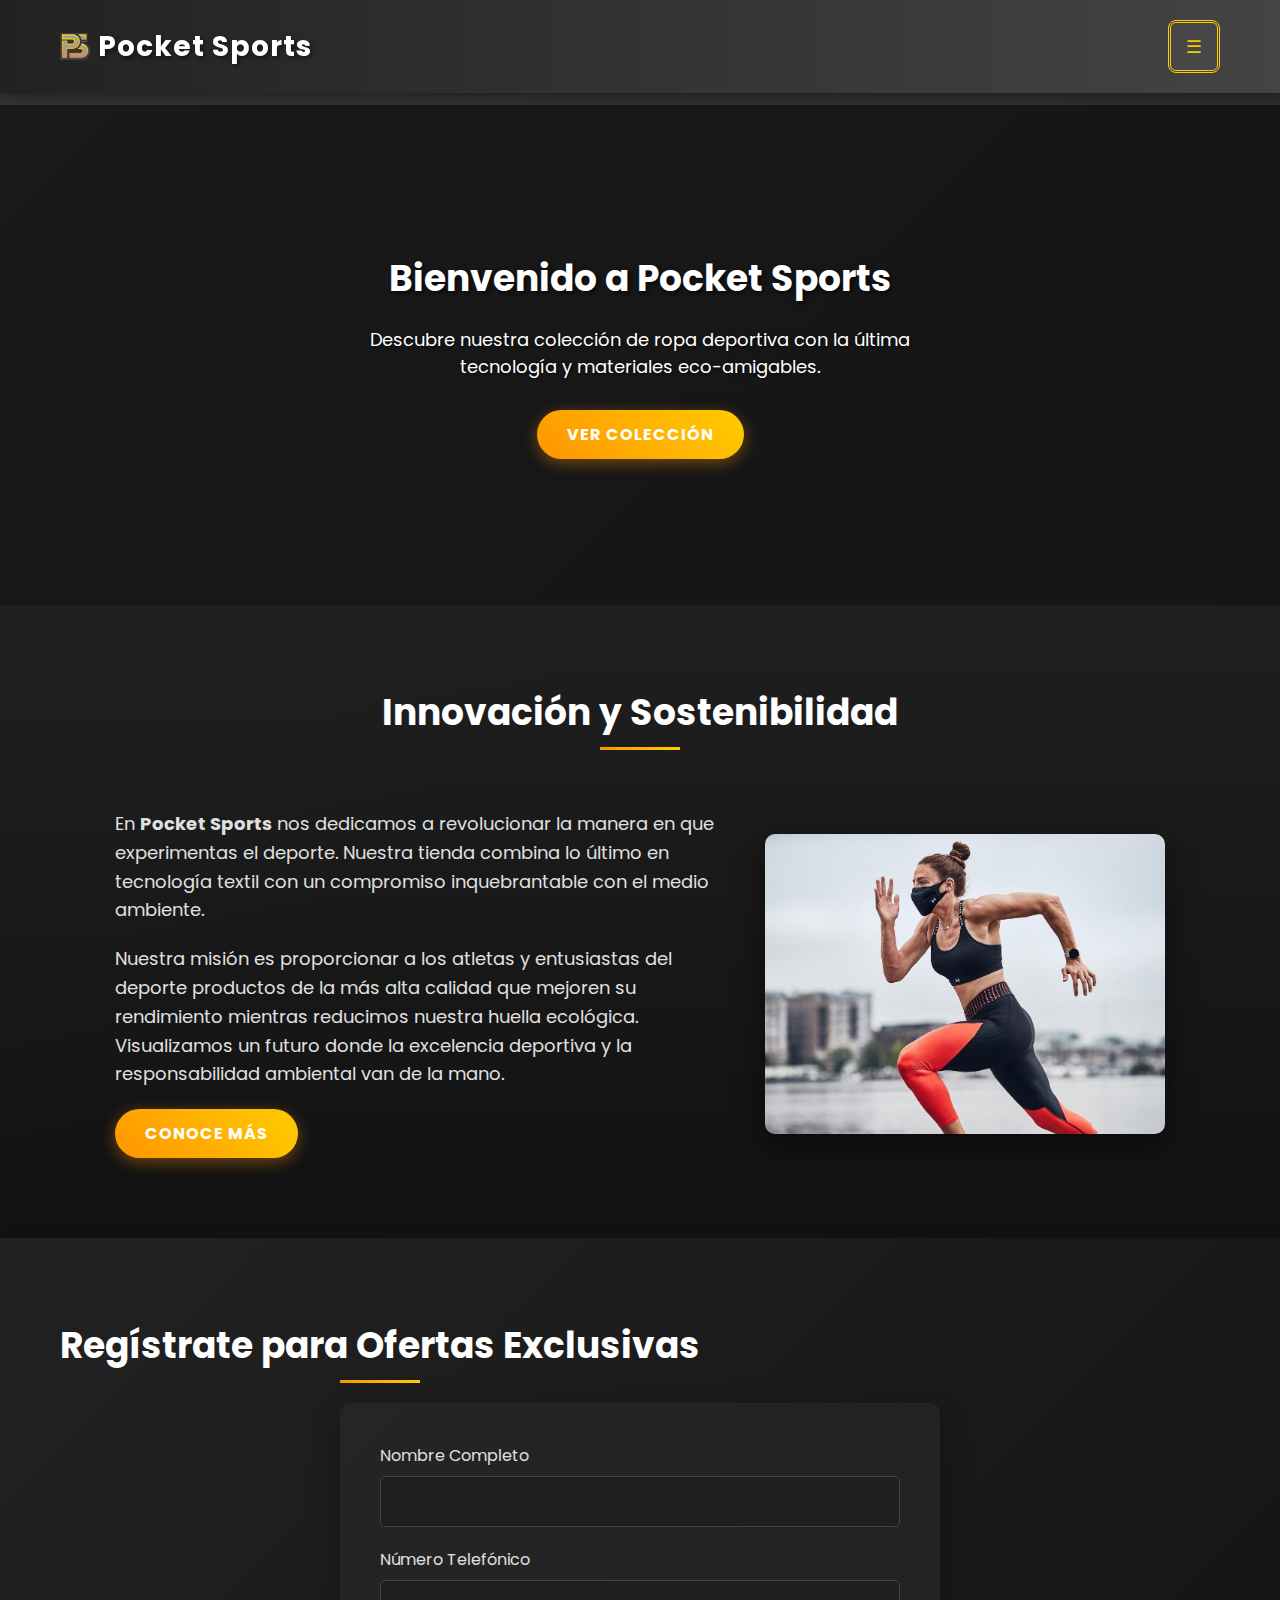
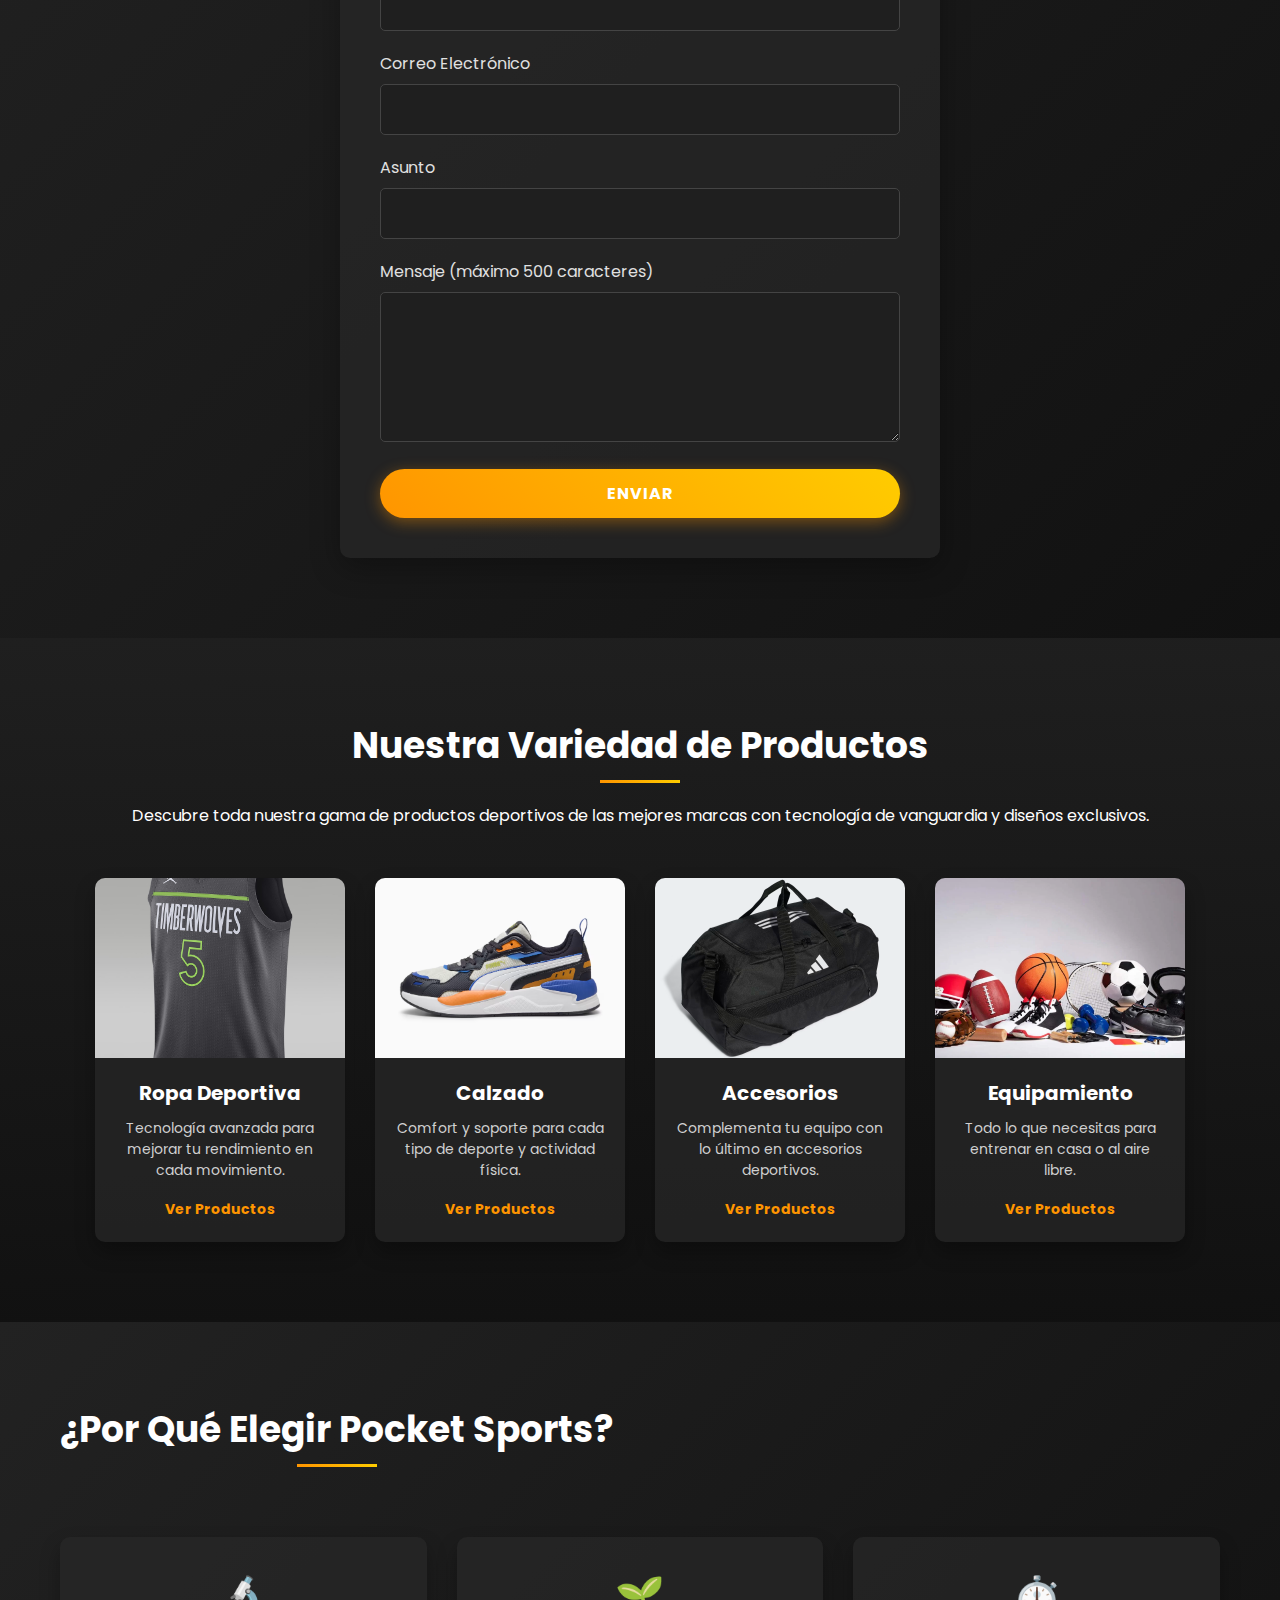
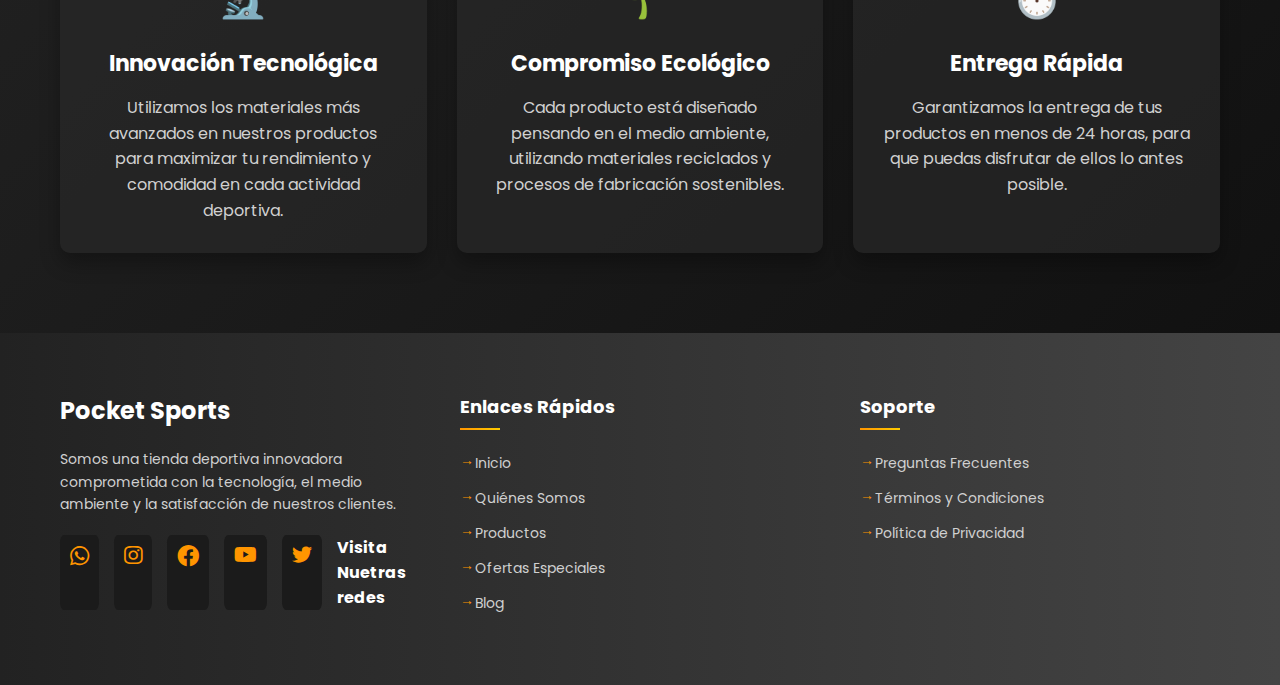
==== commit 8552e78d: "Update index.html" ====
--- a/index.html
+++ b/index.html
@@ -5,31 +5,26 @@
     <meta name="viewport" content="width=device-width, initial-scale=1.0">
     <link rel="shortcut icon" href="images/Logo PS.png">
     <title>Pocket Sports - Tienda Deportiva Innovadora</title>
+
+    <!-- Google Fonts -->
     <link rel="preconnect" href="https://fonts.googleapis.com">
     <link rel="preconnect" href="https://fonts.gstatic.com" crossorigin>
     <link href="https://fonts.googleapis.com/css2?family=Poppins&display=swap" rel="stylesheet">
+    <link href="https://fonts.googleapis.com/css2?family=Abel&display=swap" rel="stylesheet">
+    <link href="https://fonts.googleapis.com/css2?family=Major+Mono+Display&display=swap" rel="stylesheet">
+    <link href="https://fonts.googleapis.com/css2?family=Mate:ital@0;1&display=swap" rel="stylesheet">
+
+    <!-- Estilos -->
     <link rel="stylesheet" href="indexstyle.css">
+    <link rel="stylesheet" href="https://unpkg.com/swiper/swiper-bundle.min.css" />
+    <link rel="stylesheet" href="https://cdnjs.cloudflare.com/ajax/libs/font-awesome/6.0.0-beta3/css/all.min.css">
+    <link href="https://fonts.googleapis.com/icon?family=Material+Icons" rel="stylesheet">
+
+    <!-- Scripts -->
     <script src="index.js"></script>
-      <link rel="stylesheet" href="indexstyle.css">
-    <script src="index.js"></script>
-
-    <link href="https://fonts.googleapis.com/icon?family=Material+Icons" rel="stylesheet">
-    <link rel="stylesheet" href="https://unpkg.com/swiper/swiper-bundle.min.css" />
-    
-    <link rel="stylesheet" href="https://cdnjs.cloudflare.com/ajax/libs/font-awesome/6.0.0-beta3/css/all.min.css">
     <script src="https://unpkg.com/swiper/swiper-bundle.min.js" defer></script>
- 
-  <link href="https://fonts.googleapis.com/css2?family=Abel&display=swap" rel="stylesheet">
-  <link href="https://fonts.googleapis.com/css2?family=Major+Mono+Display&display=swap" rel="stylesheet">
-  <link href="https://fonts.googleapis.com/css2?family=Mate:ital@0;1&display=swap" rel="stylesheet">
-
-  <link rel="preconnect" href="https://fonts.googleapis.com">
-    <link rel="preconnect" href="https://fonts.gstatic.com" crossorigin>
-    <link href="https://fonts.googleapis.com/css2?family=Poppins&display=swap" rel="stylesheet">
-    <link rel="stylesheet" href="indexstyle.css">
-
-    
 </head>
+>
 <body>
     <!-- Header -->
     <header>
--- a/indexstyle.css
+++ b/indexstyle.css
@@ -727,676 +727,6 @@
 
 /* new edicion */
 
-
-
-/* Estilos generales */
-* {
-    margin: 0;
-    padding: 0;
-    box-sizing: border-box;
-    font-family: 'Poppins', sans-serif;
-}
-
-
-
-
-h3{
-    color: aliceblue;
-  }
-
-body {
-    background: linear-gradient(135deg, #333333, #1a1a1a);
-    color: #ffffff;
-    overflow-x: hidden;
-
-    background-color: black;
-      
-    margin: 0;
-    padding: 0;
-    box-sizing: border-box;
-  
-    scrollbar-color: #505050 #1b1b1b;
-    scrollbar-width: thin;
-}
-
-
-nav {
-    position: fixed;
-    top: 70px; /* Ajuste según altura del header */
-    right: 0;
-    z-index: 1001;
-    background: linear-gradient(to right, #363636, #444);
-    padding: 15px;
-    width: 280px;
-    display: none;
-    flex-direction: column;
-    gap: 8px;
-    border-radius: 0 0 0 15px;
-    box-shadow: -4px 4px 15px rgba(0, 0, 0, 0.3);
-}
-
-  nav #tooglemenu {
-    
-    background: linear-gradient(45deg, #ff9500, #ffcc00);
-    box-shadow: 0 4px 15px rgba(255, 149, 0, 0.4);
-    color: #fff;
-    display: block;
-    width: 100%;
-    text-align: left;
-    margin-bottom:10%;
-    border: none;
-    border-radius: 30px;
-    letter-spacing: 1px;
-    transition: all 0.3s;
-    text-transform: uppercase;
-    font-weight: bold;
-    cursor: pointer;
-    
-    
-
-    
-  }
-
-
-  nav #tooglemenu :hover {
-    background: linear-gradient(45deg, #ff9500, #ffcc00);
-    color: #fff;
-    color: #ff9d15;
-
-  }
-
-  a {  
-    color: #ffcc00;
-    text-decoration: none;
-    text-decoration: dashed;
-  }
-  
-
-.container {
-    max-width: 1200px;
-    margin: 0 auto;
-    padding: 0 20px;
-}
-
-/* Header */
-header {
-    background: linear-gradient(to right, #222, #444);
-    padding: 20px 0;
-    position: fixed;
-    width: 100%;
-    top: 0;
-    z-index: 1000;
-    box-shadow: 0 2px 10px rgba(0, 0, 0, 0.4);
-    
-}
-
-.header-content {
-    display: flex;
-    justify-content: space-between;
-    align-items: center;
-}
-
-.logo {
-    font-size: 28px;
-    font-weight: bold;
-    letter-spacing: 1px;
-    color: #fff;
-    text-shadow: 2px 2px 4px rgba(0, 0, 0, 0.5);
-    display: flex;
-}
-
-
-
-
-/* Carrusel */
-.carousel-section {
-    margin-top: 80px;
-    position: relative;
-    overflow: hidden;
-    height: 500px;
-}
-
-.carousel {
-    display: flex;
-    transition: transform 0.5s ease;
-    height: 100%;
-}
-
-.carousel-item {
-    min-width: 100%;
-    height: 100%;
-    background-size: cover;
-    background-position: center;
-    display: flex;
-    flex-direction: column;
-    justify-content: center;
-    align-items: center;
-    color: #fff;
-    text-align: center;
-    padding: 20px;
-}
-
-.carousel-item:nth-child(1) {
-    background: linear-gradient(rgba(0, 0, 0, 0.5), rgba(0, 0, 0, 0.5)), url('https://via.placeholder.com/1600x900') center/cover no-repeat;
-}
-
-.carousel-item:nth-child(2) {
-    background: linear-gradient(rgba(0, 0, 0, 0.5), rgba(0, 0, 0, 0.5)), url('https://via.placeholder.com/1600x900') center/cover no-repeat;
-}
-
-.carousel-item:nth-child(3) {
-    background: linear-gradient(rgba(0, 0, 0, 0.5), rgba(0, 0, 0, 0.5)), url('https://via.placeholder.com/1600x900') center/cover no-repeat;
-}
-
-.carousel-item h2 {
-    font-size: 36px;
-    margin-bottom: 20px;
-    text-shadow: 2px 2px 4px rgba(0, 0, 0, 0.7);
-}
-
-.carousel-item p {
-    font-size: 18px;
-    max-width: 600px;
-    margin-bottom: 30px;
-    text-shadow: 1px 1px 3px rgba(0, 0, 0, 0.7);
-}
-
-.btn {
-    padding: 12px 30px;
-    border: none;
-    border-radius: 30px;
-    font-size: 16px;
-    font-weight: bold;
-    cursor: pointer;
-    transition: all 0.3s;
-    text-transform: uppercase;
-    letter-spacing: 1px;
-    background: linear-gradient(45deg, #ff9500, #ffcc00);
-    color: #fff;
-    box-shadow: 0 4px 15px rgba(255, 149, 0, 0.4);
-}
-
-.btn:hover {
-    transform: translateY(-3px);
-    box-shadow: 0 8px 20px rgba(255, 149, 0, 0.6);
-}
-
-/* Sección de bienvenida */
-.welcome-section {
-    padding: 80px 0;
-    text-align: center;
-    background: linear-gradient(rgba(30, 30, 30, 0.9), rgba(15, 15, 15, 0.9)), url('https://via.placeholder.com/1600x900') center/cover fixed no-repeat;
-}
-
-.section-title {
-    font-size: 36px;
-    margin-bottom: 20px;
-    position: relative;
-    display: inline-block;
-    padding-bottom: 10px;
-}
-
-.section-title::after {
-    content: '';
-    width: 80px;
-    height: 3px;
-    background: linear-gradient(to right, #ff9500, #ffcc00);
-    position: absolute;
-    bottom: 0;
-    left: 50%;
-    transform: translateX(-50%);
-}
-
-.welcome-content {
-    display: flex;
-    justify-content: center;
-    align-items: center;
-    gap: 50px;
-    margin-top: 40px;
-}
-
-.welcome-text {
-    max-width: 600px;
-    text-align: left;
-}
-
-.welcome-text p {
-    margin-bottom: 20px;
-    font-size: 18px;
-    line-height: 1.6;
-    color: #e0e0e0;
-}
-
-.welcome-image {
-    position: relative;
-    width: 400px;
-    height: 300px;
-    overflow: hidden;
-    border-radius: 10px;
-    box-shadow: 0 10px 30px rgba(0, 0, 0, 0.5);
-}
-
-.welcome-image img {
-    width: 100%;
-    height: 100%;
-    object-fit: cover;
-    transition: transform 0.5s;
-}
-
-.welcome-image:hover img {
-    transform: scale(1.05);
-}
-
-/* Sección de registro */
-.register-section {
-    padding: 80px 0;
-    background: linear-gradient(135deg, #222222, #111111);
-}
-
-.register-form {
-    max-width: 600px;
-    margin: 0 auto;
-    background: rgba(40, 40, 40, 0.7);
-    padding: 40px;
-    border-radius: 10px;
-    box-shadow: 0 10px 30px rgba(0, 0, 0, 0.3);
-}
-
-.form-group {
-    margin-bottom: 20px;
-}
-
-.form-group label {
-    display: block;
-    margin-bottom: 8px;
-    font-size: 16px;
-    color: #e0e0e0;
-}
-
-.form-group input,
-.form-group textarea {
-    width: 100%;
-    padding: 12px 15px;
-    border: 1px solid #444;
-    background-color: rgba(30, 30, 30, 0.7);
-    color: #fff;
-    border-radius: 5px;
-    font-size: 16px;
-    transition: all 0.3s;
-}
-
-.form-group input:focus,
-.form-group textarea:focus {
-    outline: none;
-    border-color: #ff9500;
-    box-shadow: 0 0 8px rgba(255, 149, 0, 0.4);
-}
-
-.form-group textarea {
-    min-height: 150px;
-    resize: vertical;
-}
-
-.submit-btn {
-    background: linear-gradient(45deg, #ff9500, #ffcc00);
-    color: #fff;
-    border: none;
-    padding: 12px 30px;
-    font-size: 16px;
-    border-radius: 30px;
-    cursor: pointer;
-    transition: all 0.3s;
-    text-transform: uppercase;
-    letter-spacing: 1px;
-    width: 100%;
-    font-weight: bold;
-    box-shadow: 0 4px 15px rgba(255, 149, 0, 0.4);
-}
-
-.submit-btn:hover {
-    transform: translateY(-3px);
-    box-shadow: 0 8px 20px rgba(255, 149, 0, 0.6);
-}
-
-/* Sección de productos */
-.products-section {
-    padding: 80px 0;
-    background: linear-gradient(rgba(30, 30, 30, 0.9), rgba(15, 15, 15, 0.9)), url('https://via.placeholder.com/1600x900') center/cover fixed no-repeat;
-    text-align: center;
-}
-
-.product-categories {
-    display: flex;
-    justify-content: center;
-    flex-wrap: wrap;
-    gap: 30px;
-    margin-top: 50px;
-}
-
-.product-category {
-    width: 250px;
-    background: rgba(40, 40, 40, 0.7);
-    border-radius: 10px;
-    overflow: hidden;
-    box-shadow: 0 10px 20px rgba(0, 0, 0, 0.3);
-    transition: all 0.3s;
-}
-
-.product-category:hover {
-    transform: translateY(-10px);
-    box-shadow: 0 15px 30px rgba(0, 0, 0, 0.5);
-}
-
-.product-image {
-    height: 180px;
-    overflow: hidden;
-}
-
-.product-image img {
-    width: 100%;
-    height: 100%;
-    object-fit: cover;
-    transition: transform 0.5s;
-}
-
-.product-category:hover .product-image img {
-    transform: scale(1.1);
-}
-
-.product-details {
-    padding: 20px;
-}
-
-.product-details h3 {
-    font-size: 20px;
-    margin-bottom: 10px;
-    color: #fff;
-}
-
-.product-details p {
-    color: #d0d0d0;
-    font-size: 14px;
-    margin-bottom: 15px;
-}
-
-.product-link {
-    display: inline-block;
-    color: #ff9500;
-    text-decoration: none;
-    font-weight: bold;
-    font-size: 14px;
-    position: relative;
-    padding-bottom: 2px;
-}
-
-.product-link::after {
-    content: '';
-    position: absolute;
-    width: 0;
-    height: 2px;
-    background: linear-gradient(to right, #ff9500, #ffcc00);
-    bottom: 0;
-    left: 0;
-    transition: width 0.3s ease;
-}
-
-.product-link:hover::after {
-    width: 100%;
-}
-
-/* Sección por qué elegirnos */
-.why-choose-section {
-    padding: 80px 0;
-    background: linear-gradient(135deg, #222222, #111111);
-}
-
-.why-choose-content {
-    display: flex;
-    justify-content: space-between;
-    gap: 30px;
-    margin-top: 50px;
-}
-
-.why-choose-card {
-    flex: 1;
-    padding: 30px;
-    background: rgba(40, 40, 40, 0.7);
-    border-radius: 10px;
-    box-shadow: 0 10px 20px rgba(0, 0, 0, 0.3);
-    text-align: center;
-    transition: all 0.3s;
-}
-
-.why-choose-card:hover {
-    transform: translateY(-10px);
-    box-shadow: 0 15px 30px rgba(0, 0, 0, 0.5);
-}
-
-.why-choose-icon {
-    font-size: 40px;
-    margin-bottom: 20px;
-    color: #ff9500;
-}
-
-.why-choose-title {
-    font-size: 22px;
-    margin-bottom: 15px;
-    color: #fff;
-}
-
-.why-choose-description {
-    font-size: 16px;
-    color: #d0d0d0;
-    line-height: 1.6;
-}
-
-/* Footer */
-footer {
-    background: linear-gradient(to right, #222, #444);
-    padding: 60px 0 20px;
-}
-
-.footer-content {
-    display: flex;
-    justify-content: space-between;
-    flex-wrap: wrap;
-    gap: 40px;
-    margin-bottom: 40px;
-}
-
-.footer-column {
-    flex: 1;
-    min-width: 200px;
-}
-
-.footer-logo {
-    font-size: 24px;
-    font-weight: bold;
-    margin-bottom: 20px;
-    color: #fff;
-}
-
-.footer-about {
-    color: #d0d0d0;
-    font-size: 14px;
-    line-height: 1.6;
-    margin-bottom: 20px;
-}
-
-.social-links {
-    display: flex;
-    gap: 15px;
-}
-
-.social-link {
-    width: 36px;
-    height: 36px;
-    background: linear-gradient(45deg, #ff9500, #ffcc00);
-    border-radius: 50%;
-    display: flex;
-    justify-content: center;
-    align-items: center;
-    color: #fff;
-    text-decoration: none;
-    transition: all 0.3s;
-}
-
-.social-link:hover {
-    transform: translateY(-3px);
-    box-shadow: 0 5px 15px rgba(255, 149, 0, 0.4);
-}
-
-.footer-title {
-    font-size: 18px;
-    color: #fff;
-    margin-bottom: 20px;
-    position: relative;
-    padding-bottom: 10px;
-}
-
-.footer-title::after {
-    content: '';
-    position: absolute;
-    width: 40px;
-    height: 2px;
-    background: linear-gradient(to right, #ff9500, #ffcc00);
-    bottom: 0;
-    left: 0;
-}
-
-.footer-links {
-    list-style: none;
-}
-
-.footer-links li {
-    margin-bottom: 10px;
-}
-
-.footer-links a {
-    color: #d0d0d0;
-    text-decoration: none;
-    font-size: 14px;
-    transition: all 0.3s;
-    position: relative;
-    padding-left: 15px;
-}
-
-.footer-links a::before {
-    content: '→';
-    position: absolute;
-    left: 0;
-    color: #ff9500;
-}
-
-.footer-links a:hover {
-    color: #ff9500;
-    padding-left: 20px;
-}
-
-.contact-info {
-    list-style: none;
-}
-
-.contact-info li {
-    color: #d0d0d0;
-    font-size: 14px;
-    margin-bottom: 15px;
-    display: flex;
-    align-items: flex-start;
-}
-
-.contact-info-icon {
-    margin-right: 10px;
-    color: #ff9500;
-}
-
-.footer-bottom {
-    text-align: center;
-    padding-top: 20px;
-    border-top: 1px solid #444;
-}
-
-.footer-bottom p {
-    color: #a0a0a0;
-    font-size: 14px;
-}
-
-/* Animaciones */
-@keyframes fadeIn {
-    from { opacity: 0; transform: translateY(20px); }
-    to { opacity: 1; transform: translateY(0); }
-}
-
-@keyframes pulse {
-    0% { transform: scale(1); }
-    50% { transform: scale(1.05); }
-    100% { transform: scale(1); }
-}
-
-.animate-fadeIn {
-    animation: fadeIn 1s ease forwards;
-}
-
-.animate-pulse {
-    animation: pulse 2s infinite ease-in-out;
-}
-
-/* Estilos responsivos */
-@media (max-width: 992px) {
-    .welcome-content {
-        flex-direction: column;
-    }
-    
-    .welcome-image {
-        width: 100%;
-        max-width: 500px;
-    }
-    
-    .why-choose-content {
-        flex-direction: column;
-    }
-}
-
-@media (max-width: 768px) {
-    .carousel-item h2 {
-        font-size: 28px;
-    }
-    
-    .carousel-item p {
-        font-size: 16px;
-    }
-    
-    .section-title {
-        font-size: 28px;
-    }
-    
-    .footer-content {
-        flex-direction: column;
-        gap: 30px;
-    }
-}
-
-@media (max-width: 576px) {
-    .logo {
-        font-size: 22px;
-    }
-    
-    .carousel-section {
-        height: 400px;
-    }
-    
-    .carousel-item h2 {
-        font-size: 24px;
-    }
-    
-    .btn {
-        padding: 10px 20px;
-        font-size: 14px;
-    }
-}
-
-
-
 #whatsapp1-button, #instagram1-button , #facebook1-button,#youtube1-button, #twitter1-button  {
    
     background-color: #1b1b1b;
@@ -1484,3 +814,56 @@
 
 }
 
+
+nav {
+    position: fixed;
+    top: 70px; /* Ajuste según altura del header */
+    right: 0;
+    z-index: 1001;
+    background: linear-gradient(to right, #363636, #444);
+    padding: 15px;
+    width: 25%;
+    height: 100%;
+    display: none;
+    flex-direction: column;
+    gap: 8px;
+    border-radius: 0 0 0 15px;
+    box-shadow: -4px 4px 15px rgba(0, 0, 0, 0.3);
+}
+
+  nav #tooglemenu {
+    
+    background: linear-gradient(45deg, #ff9500, #ffcc00);
+    box-shadow: 0 4px 15px rgba(255, 149, 0, 0.4);
+    color: #fff;
+    display: block;
+    width: 100%;
+    text-align: left;
+    margin-bottom:10%;
+    border: none;
+    border-radius: 30px;
+    letter-spacing: 1px;
+    transition: all 0.3s;
+    text-transform: uppercase;
+    font-weight: bold;
+    cursor: pointer;
+    
+    
+
+    
+  }
+
+
+  nav #tooglemenu :hover {
+    background: linear-gradient(45deg, #ff9500, #ffcc00);
+    color: #fff;
+    
+
+  }
+
+  a {  
+    color: #ffffff;
+    text-decoration: none;
+    text-decoration: dashed;
+  }
+  
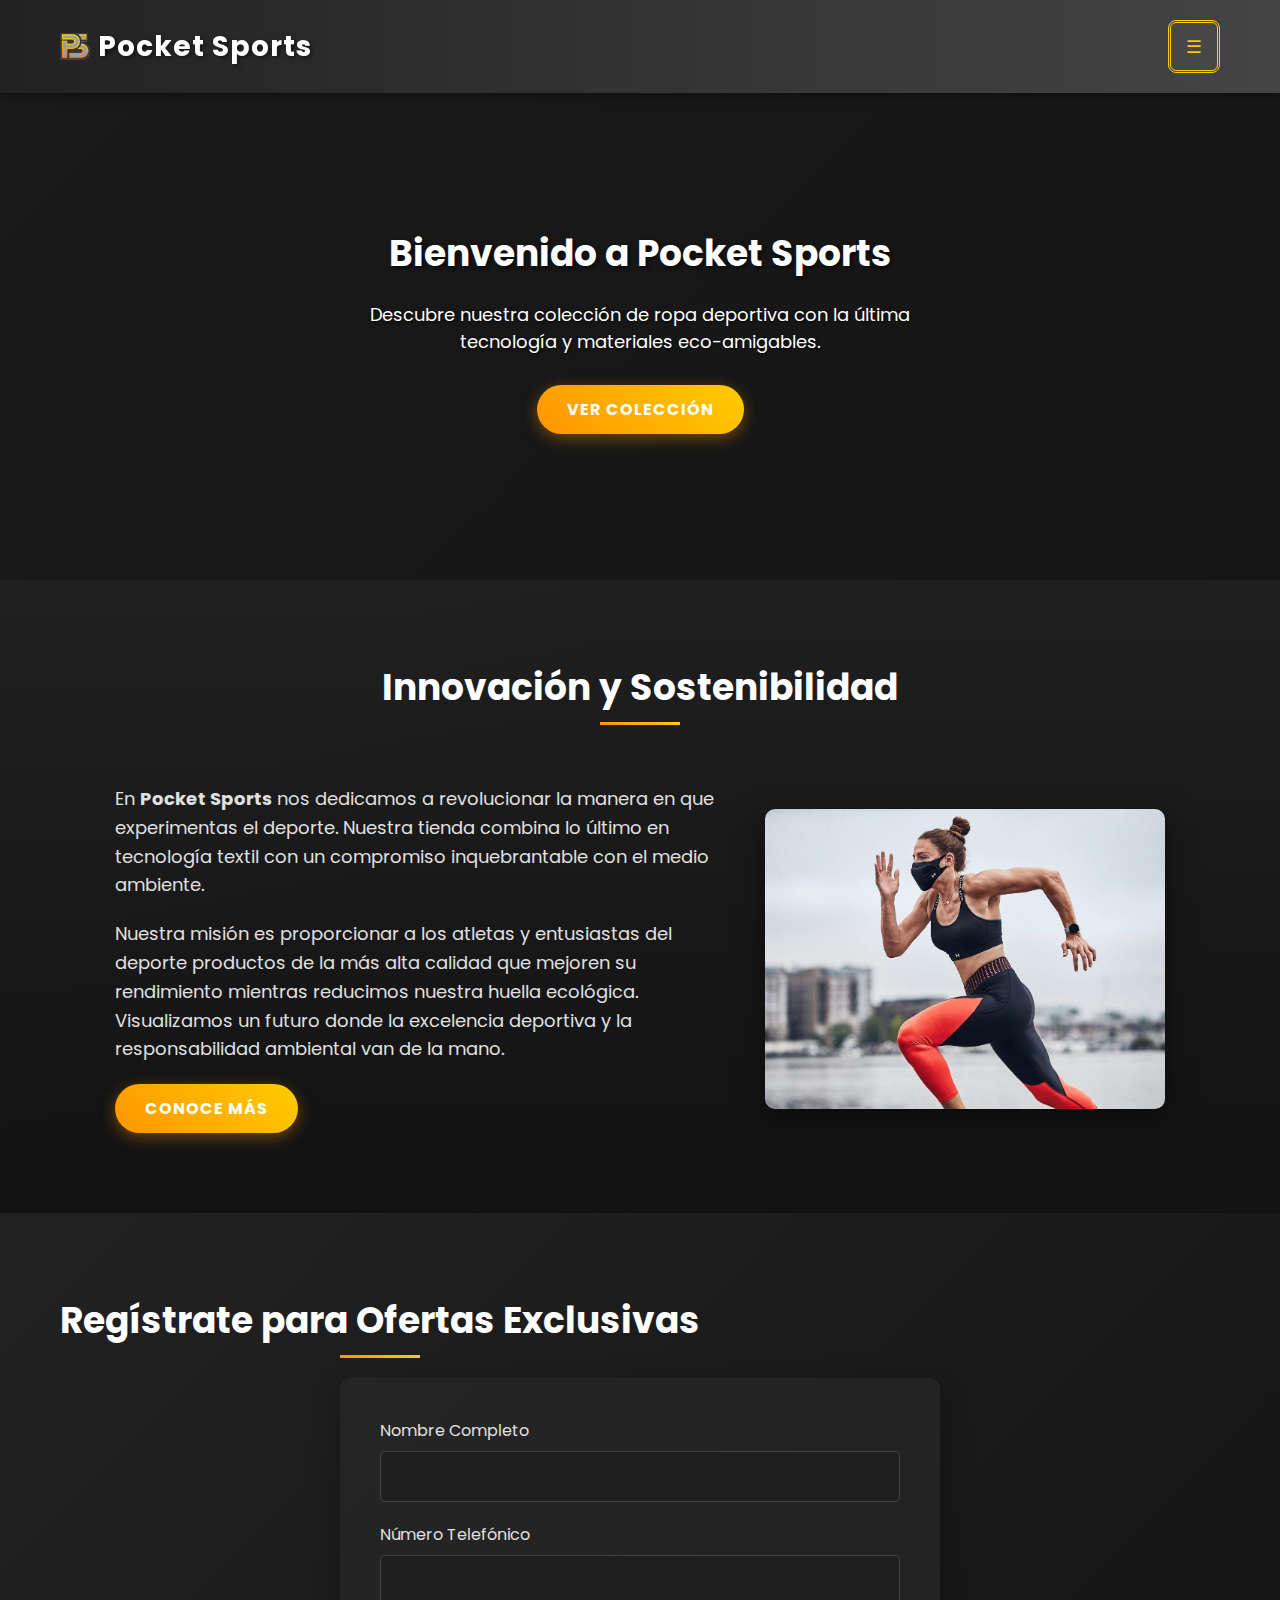
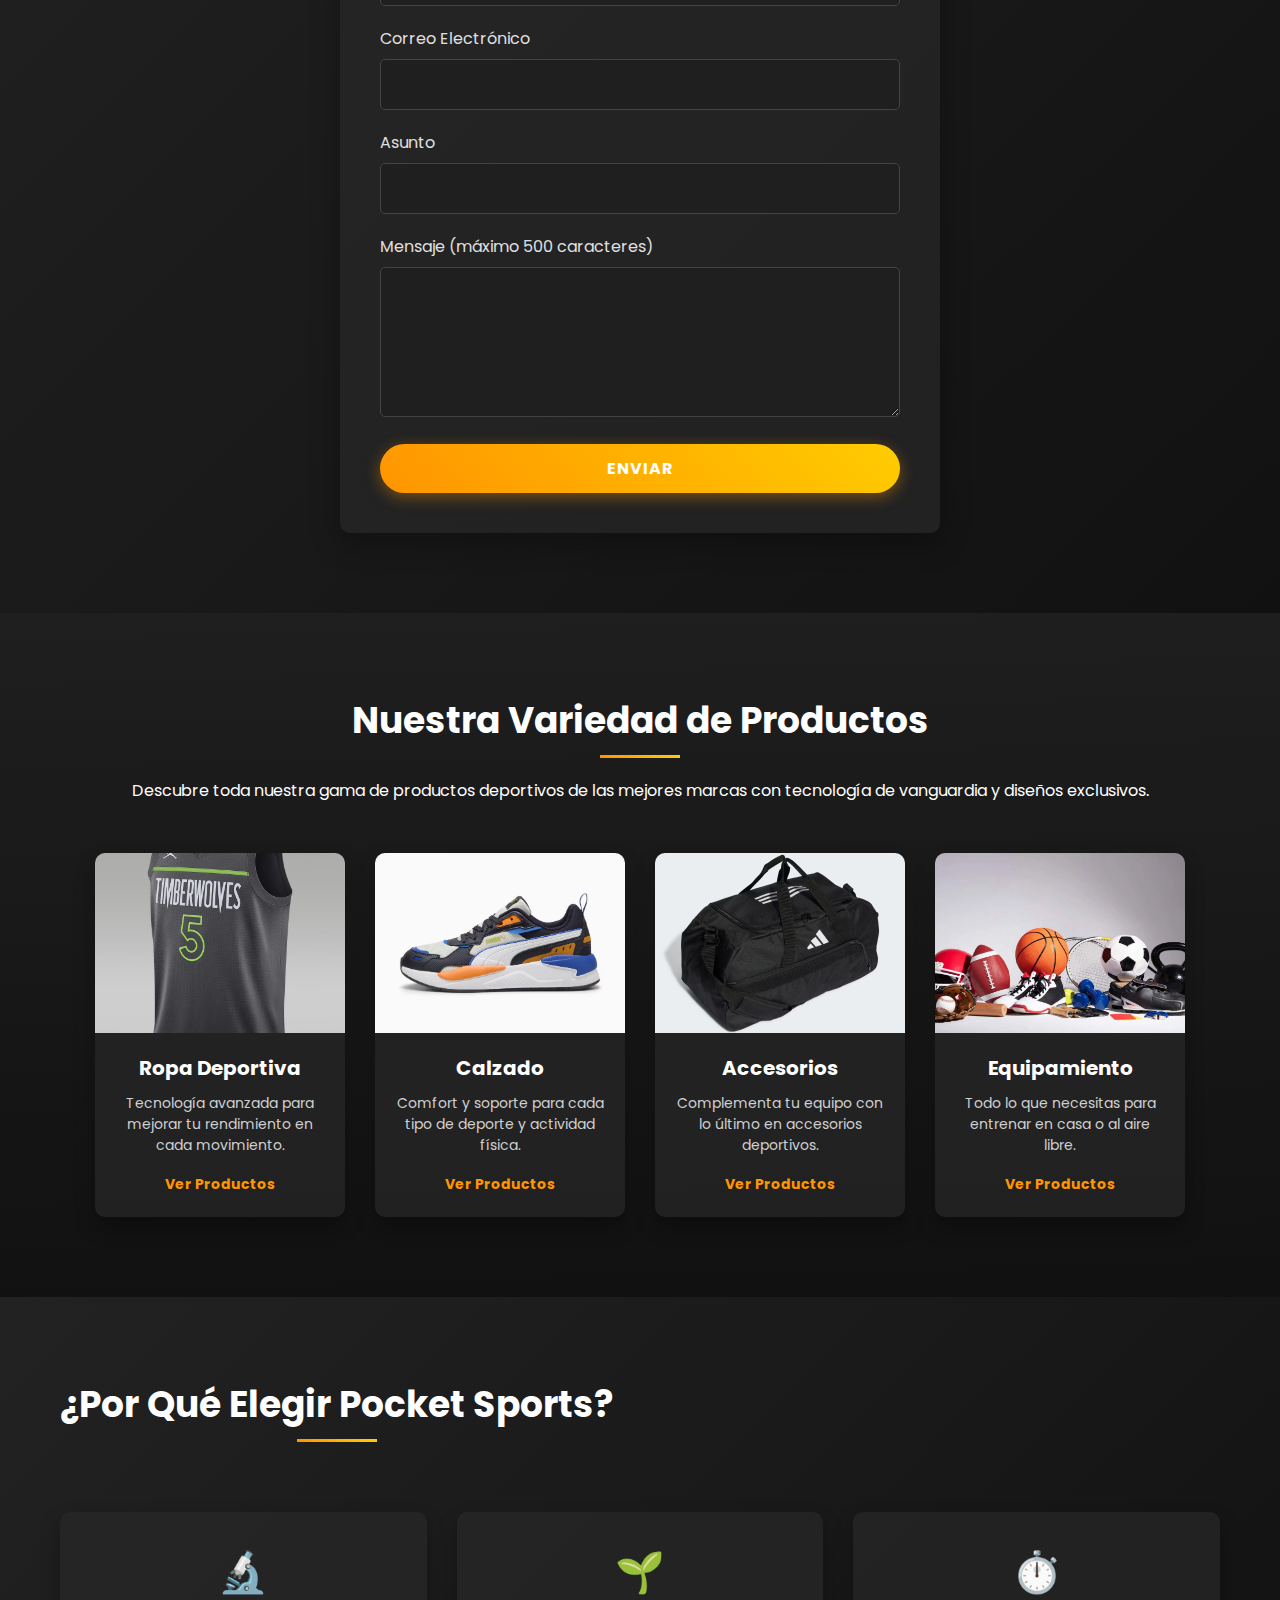
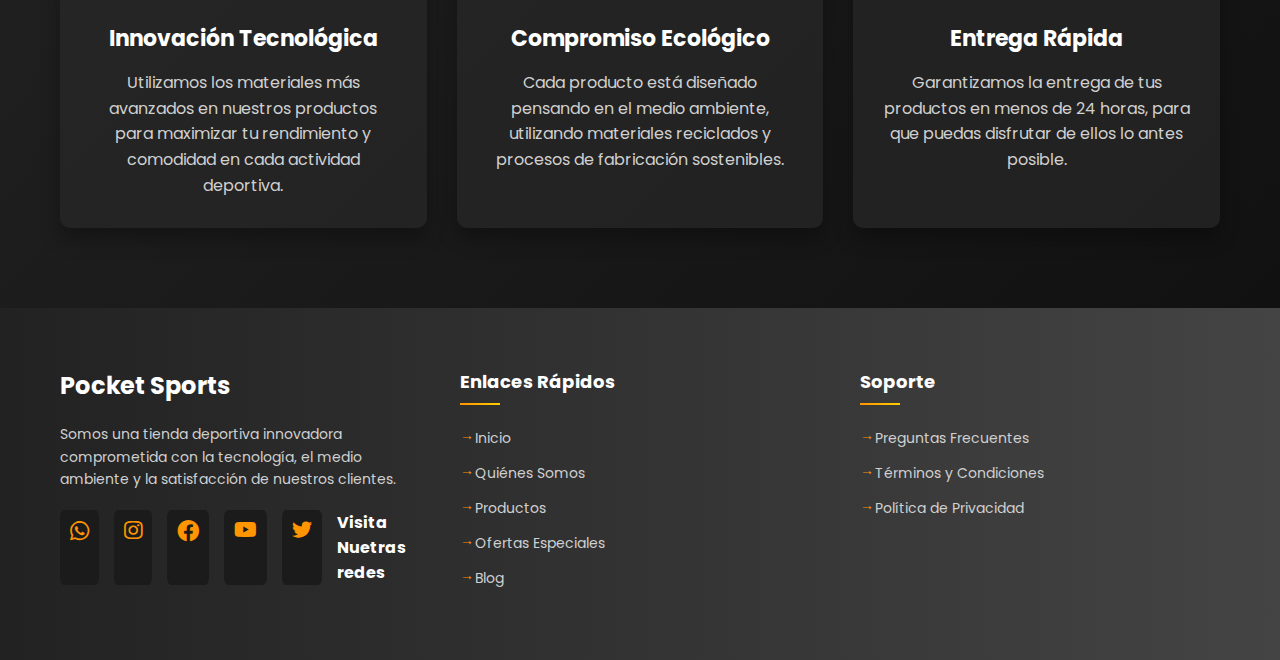
==== commit 37402783: "Update index.html" ====
--- a/index.html
+++ b/index.html
@@ -5,26 +5,31 @@
     <meta name="viewport" content="width=device-width, initial-scale=1.0">
     <link rel="shortcut icon" href="images/Logo PS.png">
     <title>Pocket Sports - Tienda Deportiva Innovadora</title>
-
-    <!-- Google Fonts -->
     <link rel="preconnect" href="https://fonts.googleapis.com">
     <link rel="preconnect" href="https://fonts.gstatic.com" crossorigin>
     <link href="https://fonts.googleapis.com/css2?family=Poppins&display=swap" rel="stylesheet">
-    <link href="https://fonts.googleapis.com/css2?family=Abel&display=swap" rel="stylesheet">
-    <link href="https://fonts.googleapis.com/css2?family=Major+Mono+Display&display=swap" rel="stylesheet">
-    <link href="https://fonts.googleapis.com/css2?family=Mate:ital@0;1&display=swap" rel="stylesheet">
-
-    <!-- Estilos -->
     <link rel="stylesheet" href="indexstyle.css">
+    <script src="index.js"></script>
+      <link rel="stylesheet" href="indexstyle.css">
+    <script src="index.js"></script>
+
+    <link href="https://fonts.googleapis.com/icon?family=Material+Icons" rel="stylesheet">
     <link rel="stylesheet" href="https://unpkg.com/swiper/swiper-bundle.min.css" />
+    
     <link rel="stylesheet" href="https://cdnjs.cloudflare.com/ajax/libs/font-awesome/6.0.0-beta3/css/all.min.css">
-    <link href="https://fonts.googleapis.com/icon?family=Material+Icons" rel="stylesheet">
-
-    <!-- Scripts -->
-    <script src="index.js"></script>
     <script src="https://unpkg.com/swiper/swiper-bundle.min.js" defer></script>
+ 
+  <link href="https://fonts.googleapis.com/css2?family=Abel&display=swap" rel="stylesheet">
+  <link href="https://fonts.googleapis.com/css2?family=Major+Mono+Display&display=swap" rel="stylesheet">
+  <link href="https://fonts.googleapis.com/css2?family=Mate:ital@0;1&display=swap" rel="stylesheet">
+
+  <link rel="preconnect" href="https://fonts.googleapis.com">
+    <link rel="preconnect" href="https://fonts.gstatic.com" crossorigin>
+    <link href="https://fonts.googleapis.com/css2?family=Poppins&display=swap" rel="stylesheet">
+    <link rel="stylesheet" href="indexstyle.css">
+
+    
 </head>
->
 <body>
     <!-- Header -->
     <header>
@@ -37,6 +42,8 @@
         </div>    
         </div>
     </header>
+
+  
       <nav id="menu" id="display: none;">
         
             <button id="tooglemenu"><a href="index.html">Home</a></button>
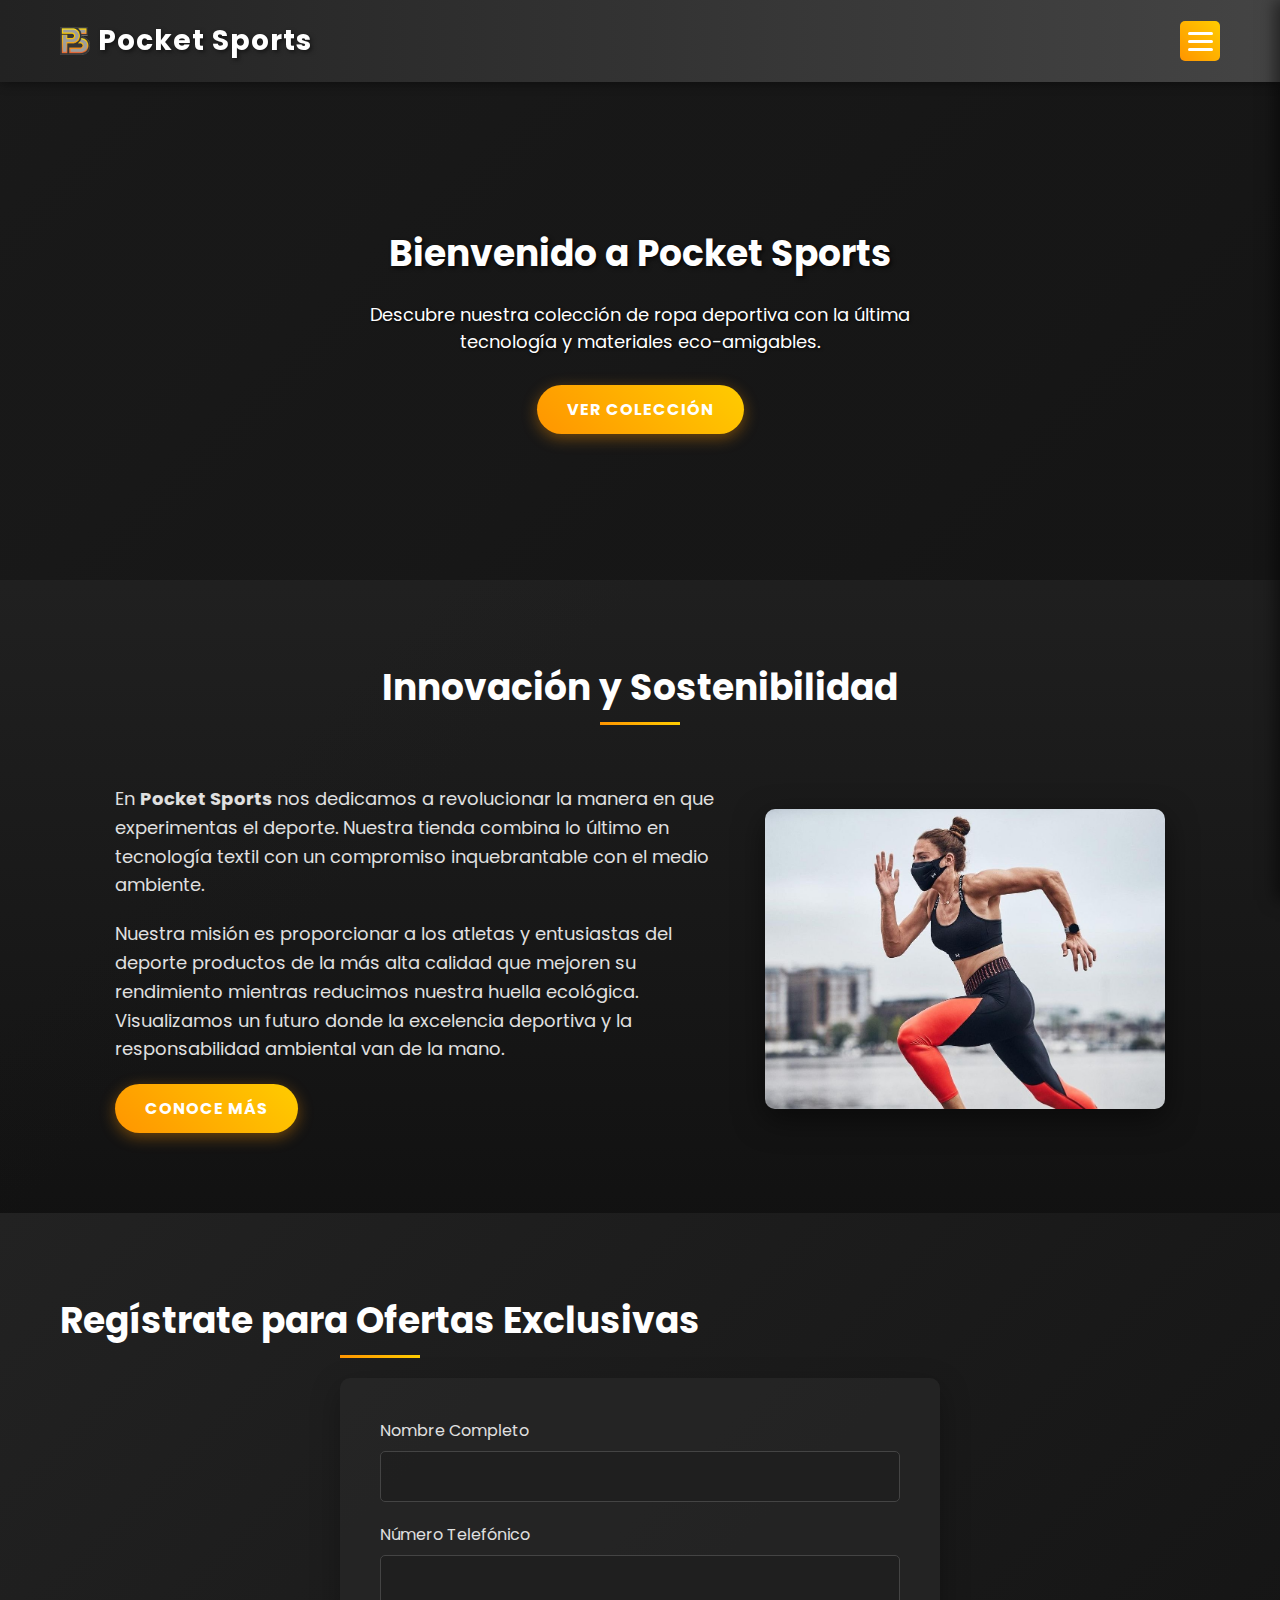
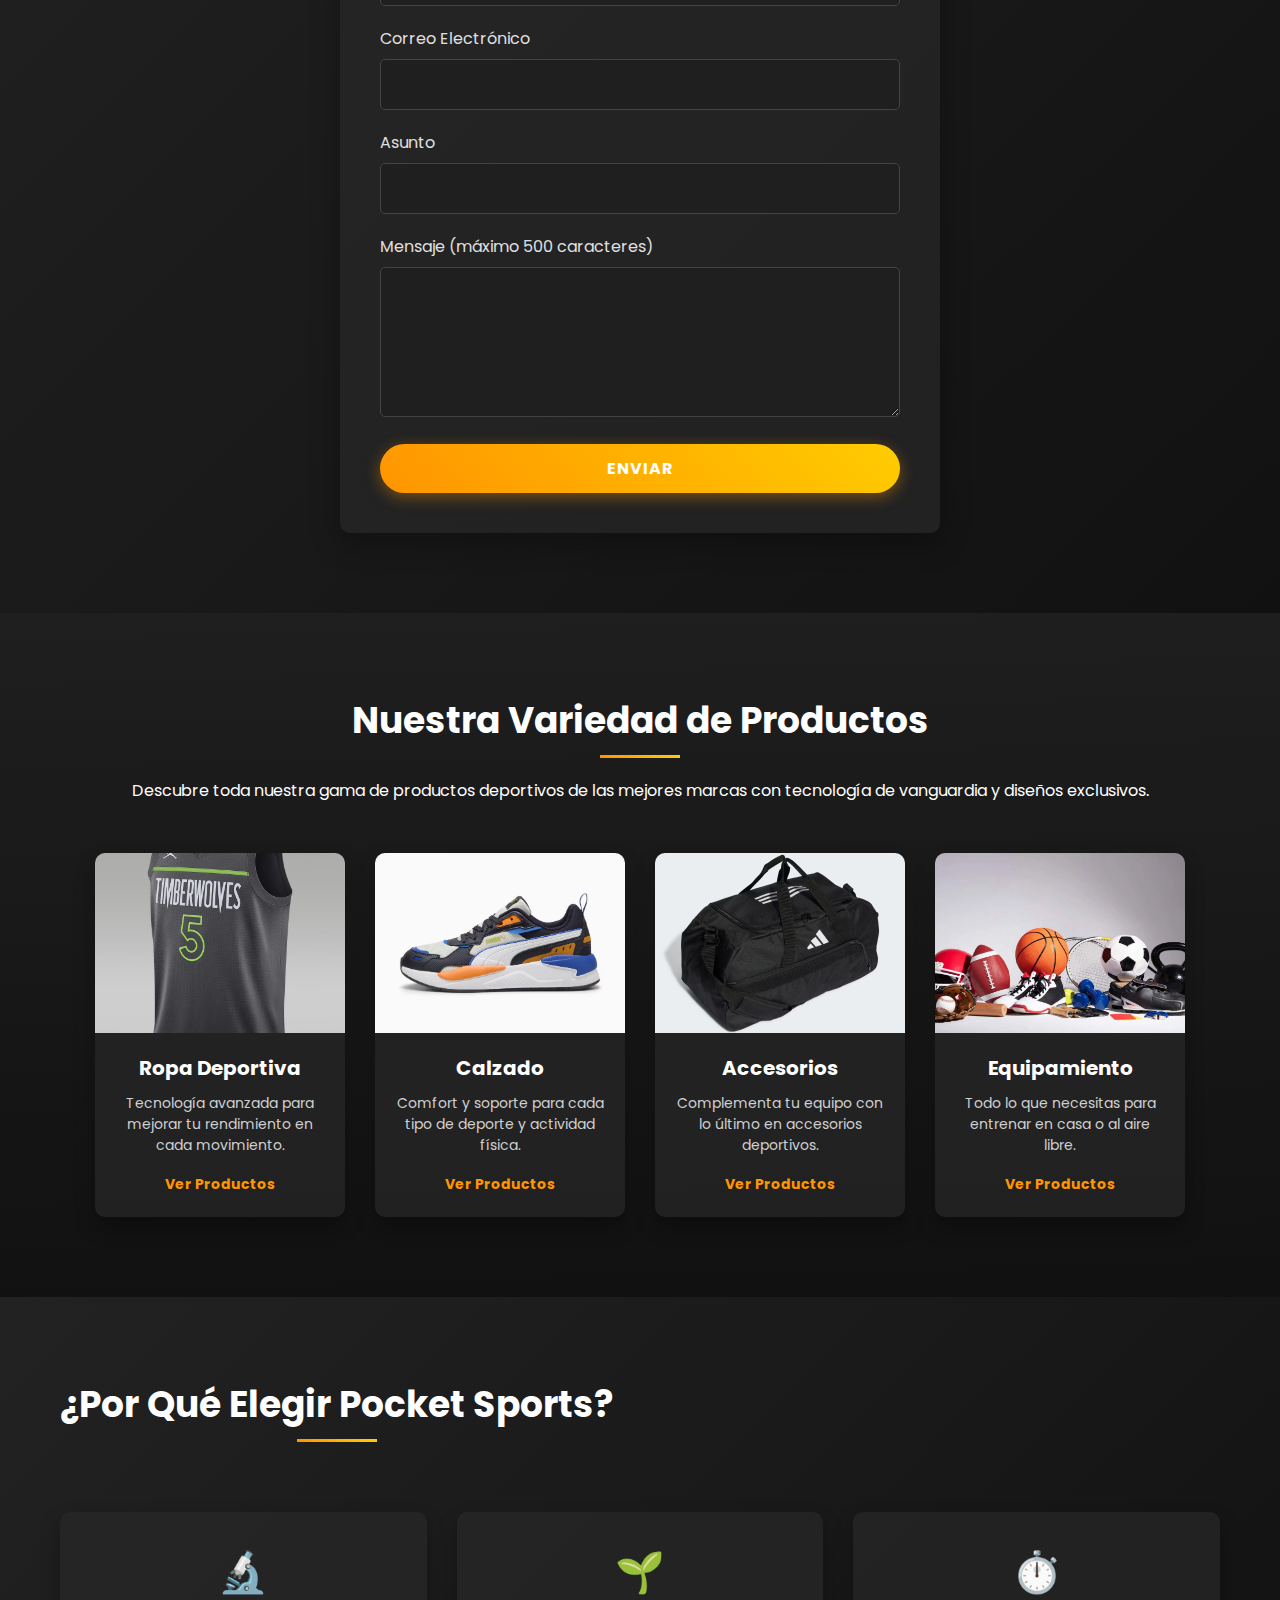
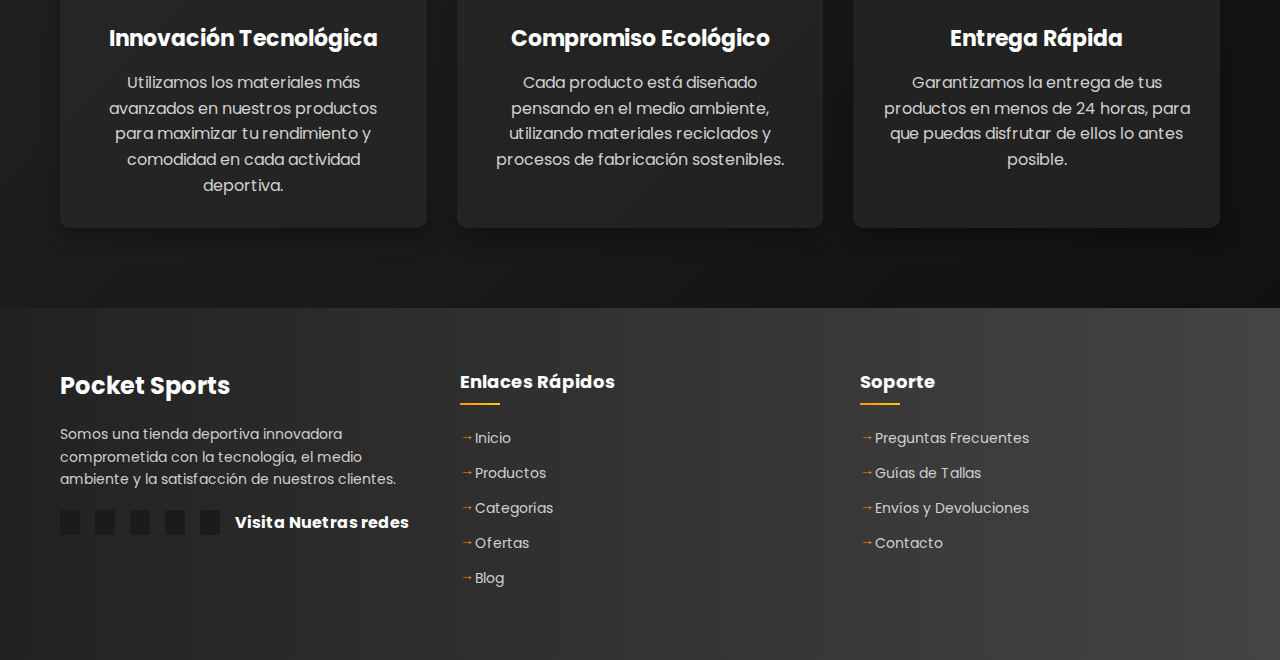
==== commit 9ee44226: "boton de navegacion" ====
--- a/index.html
+++ b/index.html
@@ -3,58 +3,34 @@
 <head>
     <meta charset="UTF-8">
     <meta name="viewport" content="width=device-width, initial-scale=1.0">
-    <link rel="shortcut icon" href="images/Logo PS.png">
-    <title>Pocket Sports - Tienda Deportiva Innovadora</title>
-    <link rel="preconnect" href="https://fonts.googleapis.com">
-    <link rel="preconnect" href="https://fonts.gstatic.com" crossorigin>
+    <title>Pocket Sports Woman - Productos Deportivos para Mujeres</title>
     <link href="https://fonts.googleapis.com/css2?family=Poppins&display=swap" rel="stylesheet">
-    <link rel="stylesheet" href="indexstyle.css">
-    <script src="index.js"></script>
-      <link rel="stylesheet" href="indexstyle.css">
-    <script src="index.js"></script>
-
-    <link href="https://fonts.googleapis.com/icon?family=Material+Icons" rel="stylesheet">
-    <link rel="stylesheet" href="https://unpkg.com/swiper/swiper-bundle.min.css" />
-    
-    <link rel="stylesheet" href="https://cdnjs.cloudflare.com/ajax/libs/font-awesome/6.0.0-beta3/css/all.min.css">
-    <script src="https://unpkg.com/swiper/swiper-bundle.min.js" defer></script>
- 
-  <link href="https://fonts.googleapis.com/css2?family=Abel&display=swap" rel="stylesheet">
-  <link href="https://fonts.googleapis.com/css2?family=Major+Mono+Display&display=swap" rel="stylesheet">
-  <link href="https://fonts.googleapis.com/css2?family=Mate:ital@0;1&display=swap" rel="stylesheet">
-
-  <link rel="preconnect" href="https://fonts.googleapis.com">
-    <link rel="preconnect" href="https://fonts.gstatic.com" crossorigin>
-    <link href="https://fonts.googleapis.com/css2?family=Poppins&display=swap" rel="stylesheet">
-    <link rel="stylesheet" href="indexstyle.css">
-
-    
+    <link rel="stylesheet" href="./indexstyle.css">
 </head>
 <body>
     <!-- Header -->
     <header>
         <div class="container header-content">
             <div class="logo">
-                <img src="images/Logo PS.png" alt="Logo" class="small-logo"> 
-                Pocket Sports
-            </div>
-            <button id= "tooglemenu" onclick="toggleMenu()">☰</button>
-        </div>    
+                <img src="images/Logo PS.png" alt="Logo" class="small-logo">
+                Pocket Sports</div>
+            <button class="menu-btn" id="menu-btn">
+                <span></span>
+                <span></span>
+                <span></span>
+            </button>
+            <nav class="nav-menu" id="nav-menu">
+                <ul>
+                    <li><a href="index.html">Inicio</a></li>
+                    <li><a href="niño.html">Productos para Niño</a></li>
+                    <li><a href="caballero.html">Productos para Hombres</a></li>
+                    <li><a href="mujeres.html">Productos para Mujeres</a></li>
+                    <li><a href="carrito.html">Carrito</a></li>
+                    <li><a href="about-us.html">Acerca de Nosotros</a></li>
+                </ul>
+            </nav>
         </div>
     </header>
-
-  
-      <nav id="menu" id="display: none;">
-        
-            <button id="tooglemenu"><a href="index.html">Home</a></button>
-            <button id="tooglemenu"><a href="ContactoSoporte.html">Contacto a oporte</a></button>
-            <button id="tooglemenu"><a href="#">Misión y Visión</a></button>
-            <button id="tooglemenu"><a href="#">Localización y ubicaciones</a></button>
-            <button id="tooglemenu"><a href="#">Preguntas Frecuentes</a></button>
-            <button id="tooglemenu"><a href="#">Ofertas Disponibles</a></button>
-            <button id="tooglemenu"><a href="carrito.html">Realizar Compras</a></button>
-        
-    </nav>
     
 
     <!-- Carrusel -->
@@ -229,20 +205,24 @@
                     <h3 class="footer-title">Enlaces Rápidos</h3>
                     <ul class="footer-links">
                         <li><a href="#">Inicio</a></li>
-                        <li><a href="#">Quiénes Somos</a></li>
                         <li><a href="#">Productos</a></li>
-                        <li><a href="#">Ofertas Especiales</a></li>
+                        <li><a href="#">Categorías</a></li>
+                        <li><a href="#">Ofertas</a></li>
                         <li><a href="#">Blog</a></li>
                     </ul>
                 </div>
-                
+
                 <div class="footer-column">
                     <h3 class="footer-title">Soporte</h3>
                     <ul class="footer-links">
                         <li><a href="#">Preguntas Frecuentes</a></li>
-                        <li><a href="#">Términos y Condiciones</a></li>
-                        <li><a href="#">Política de Privacidad</a></li>
+                        <li><a href="#">Guías de Tallas</a></li>
+                        <li><a href="#">Envíos y Devoluciones</a></li>
+                        <li><a href="#">Contacto</a></li>
+                    </ul>
+                </div>
+            </div>
     </footer>
-    <script src="carrito.js"></script>
+    <script src="./index.js"></script>
 </body>
-</html>
+</html>--- a/indexstyle.css
+++ b/indexstyle.css
@@ -58,44 +58,6 @@
 }
 
 /* Inicio modificacion botonm*/
-
-
-.nav-menu {
-    position: fixed;
-    top: 0;
-    left: -300px;  /* Cambiado de right a left */
-    width: 300px;
-    height: 100vh;
-    background: linear-gradient(135deg, #333, #111);
-    padding-top: 80px;
-    transition: 0.5s;
-    z-index: 1000;
-    box-shadow: 5px 0 15px rgba(0, 0, 0, 0.5); /* Ajuste de sombra */
-}
-
-.nav-menu.active {
-    left: 0;  /* Cambiado de right a left */
-}
-
-/* Mejora en la visibilidad de los enlaces */
-.nav-menu ul li {
-    margin: 25px 0;
-    padding: 0 25px;
-}
-
-.nav-menu ul li a {
-    font-size: 16px;
-    padding: 10px 15px;
-    display: block;
-    border-radius: 5px;
-    background: rgba(255, 255, 255, 0.05);
-}
-
-.nav-menu ul li a:hover {
-    background: rgba(255, 204, 0, 0.1);
-}
-
-/* termino de modificacion botonm*/
 
 .menu-btn {
     background: linear-gradient(45deg, #ff9500, #ffcc00);
@@ -738,132 +700,56 @@
     z-index: 1000;
     text-decoration: none;
    
-  }
-  
-  
-  #facebook1-button {
+}
+  
+  
+#facebook1-button {
   
   
     font-size: 22px;
     left: 10%;
-  }
-  
-  
-  #whatsapp1-button {
+}
+  
+  
+#whatsapp1-button {
     font-size: 22px;
     left: 20%;
-  }
-  
-  
-  #instagram1-button {
+}
+  
+  
+#instagram1-button {
     font-size: 21px;
     left: 30%;
-  }
-  
-  
-  #youtube1-button:hover, #twitter1-button:hover, #facebook1-button:hover, #whatsapp1-button:hover, #instagram1-button:hover {
+}
+  
+  
+#youtube1-button:hover, #twitter1-button:hover, #facebook1-button:hover, #whatsapp1-button:hover, #instagram1-button:hover {
     background-color: rgb(71, 71, 71);
     color:  #ffcc00;
 
-  }
-  
+}
   
   #whatsapp1-button i, #instagram1-button i, #facebook1-button i {
     font-size: 24px; 
    
-  }
-  
-  
-  #youtube1-button {
+}
+  
+  
+#youtube1-button {
     font-size: 20px;
     left: 40%;
-  }
-  
-  
-  #twitter1-button {
+}
+  
+  
+#twitter1-button {
     
     font-size: 20px;
     left: 50%;
-  }
-
-
-  #tooglemenu{
-    
-    color:   #ffcc00;
-    
-    border: none;
-    cursor: pointer;
-    
-    border-style:  double;
-    font-size: 120%;
-    margin-left: auto;
-
-    background: rgb(71, 71, 71);
-    padding: 10px 15px;
-    border-radius: 8px;
-    font-size: 18px;
-    transition: all 0.3s;
-
-    
-}
-
-#tooglemenu:hover{
-    background-color: #292929;
-    color:    #ff9d15;
-
-
-}
-
-
-nav {
-    position: fixed;
-    top: 70px; /* Ajuste según altura del header */
-    right: 0;
-    z-index: 1001;
-    background: linear-gradient(to right, #363636, #444);
-    padding: 15px;
-    width: 25%;
-    height: 100%;
-    display: none;
-    flex-direction: column;
-    gap: 8px;
-    border-radius: 0 0 0 15px;
-    box-shadow: -4px 4px 15px rgba(0, 0, 0, 0.3);
-}
-
-  nav #tooglemenu {
-    
-    background: linear-gradient(45deg, #ff9500, #ffcc00);
-    box-shadow: 0 4px 15px rgba(255, 149, 0, 0.4);
-    color: #fff;
-    display: block;
-    width: 100%;
-    text-align: left;
-    margin-bottom:10%;
-    border: none;
-    border-radius: 30px;
-    letter-spacing: 1px;
-    transition: all 0.3s;
-    text-transform: uppercase;
-    font-weight: bold;
-    cursor: pointer;
-    
-    
-
-    
-  }
-
-
-  nav #tooglemenu :hover {
-    background: linear-gradient(45deg, #ff9500, #ffcc00);
-    color: #fff;
-    
-
-  }
-
-  a {  
+}
+
+a {  
     color: #ffffff;
     text-decoration: none;
     text-decoration: dashed;
-  }
-  
+}
+  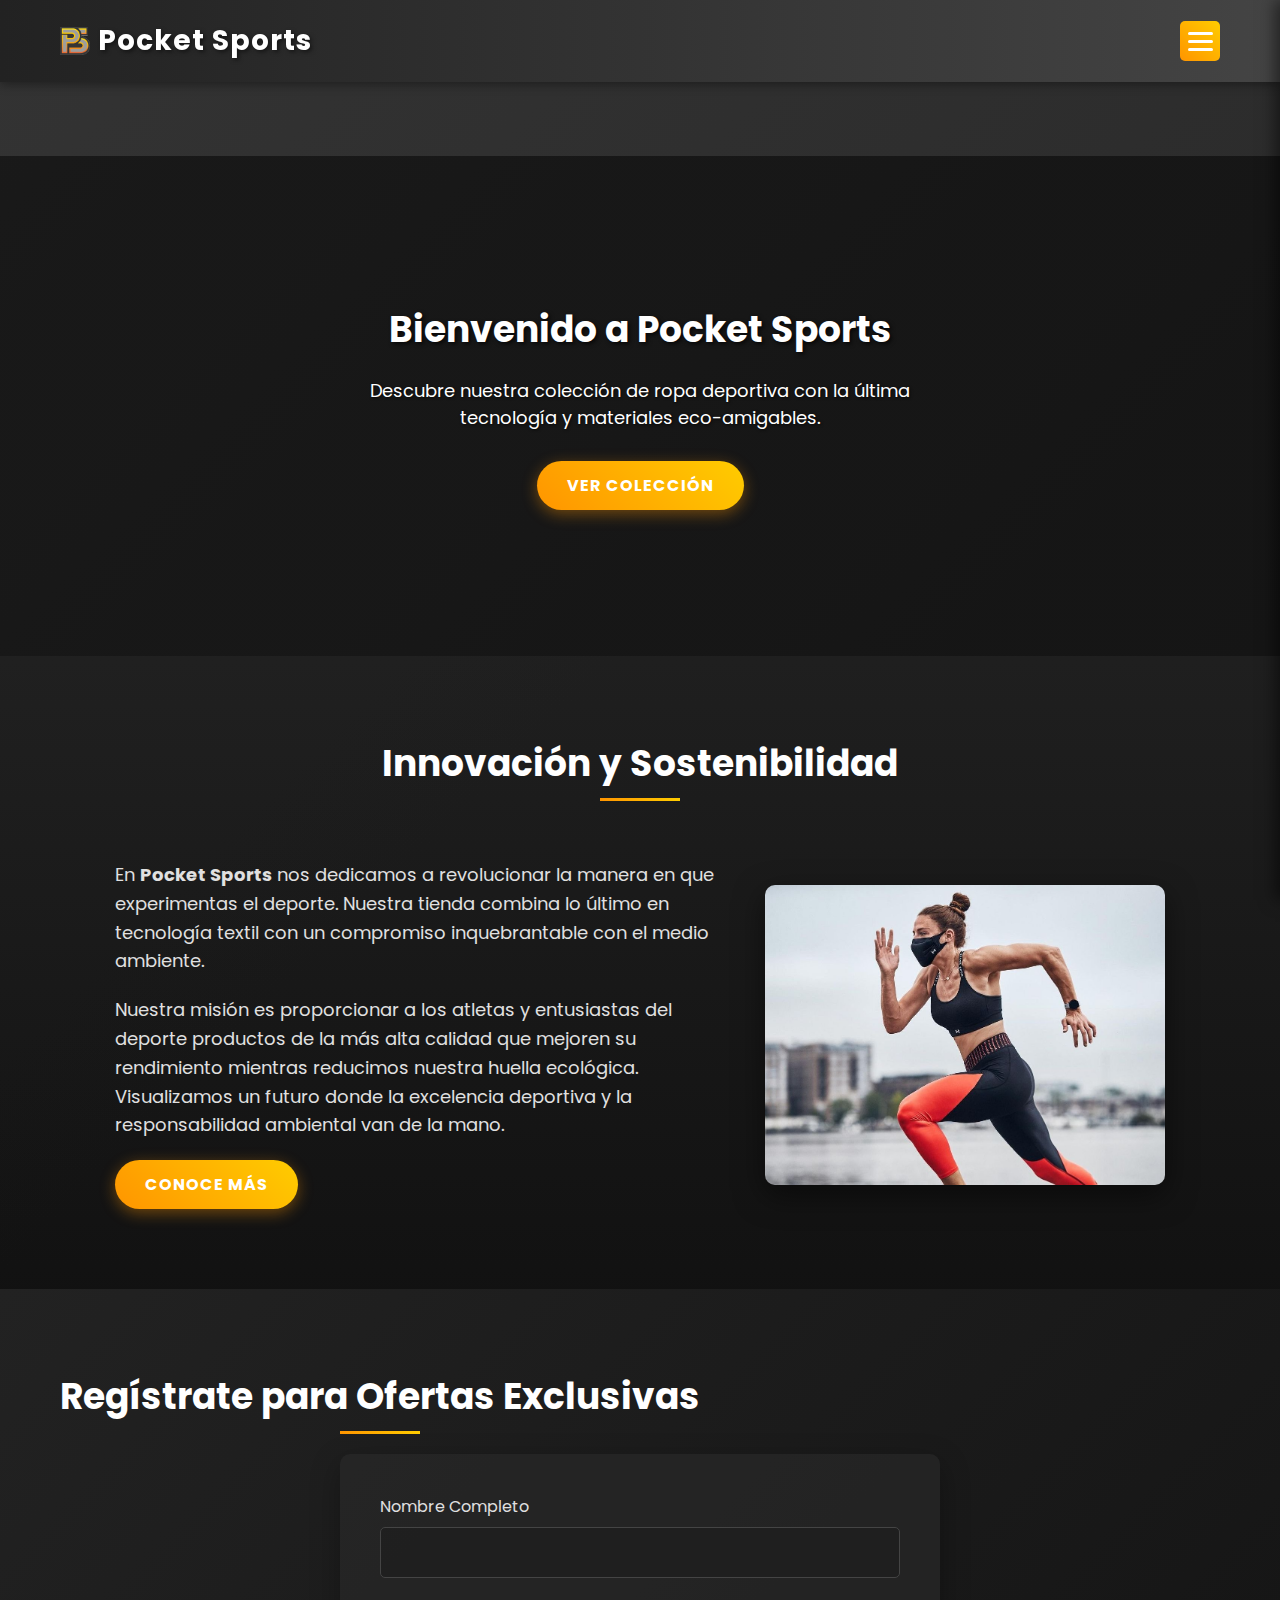
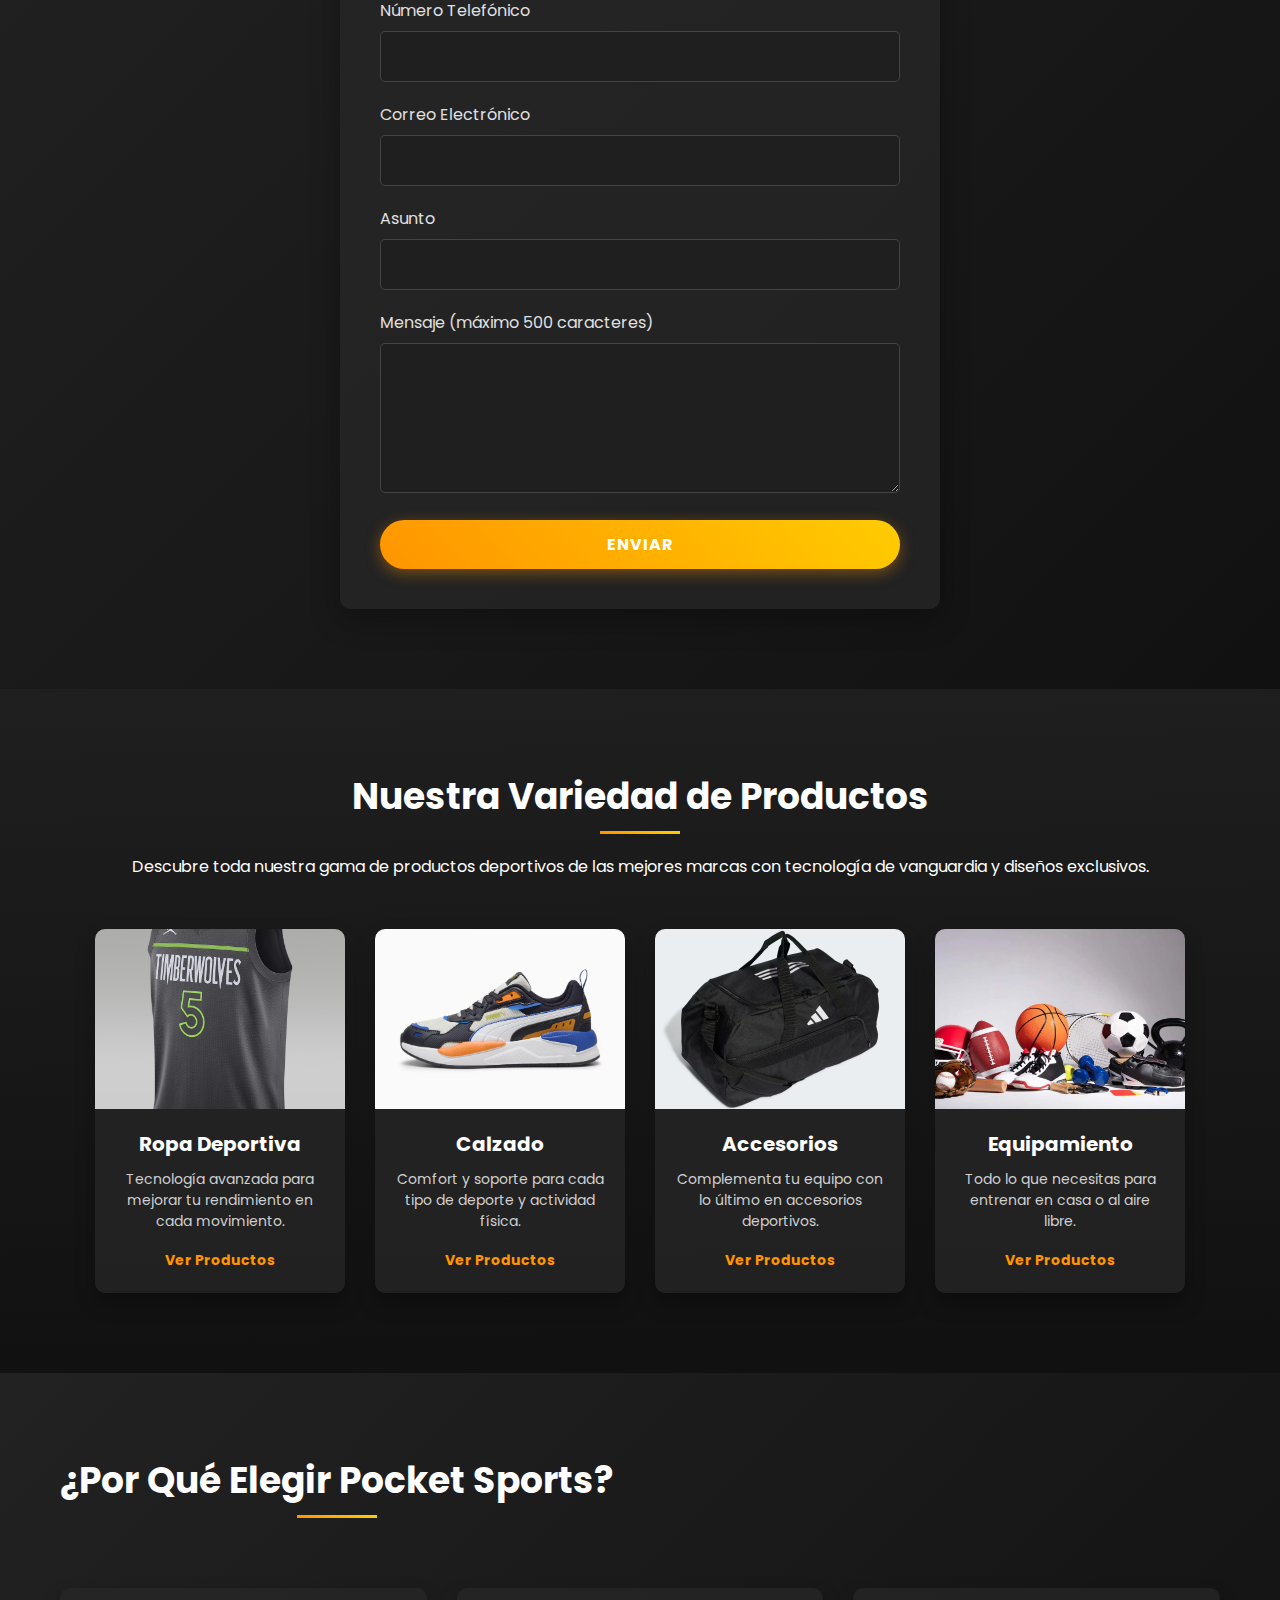
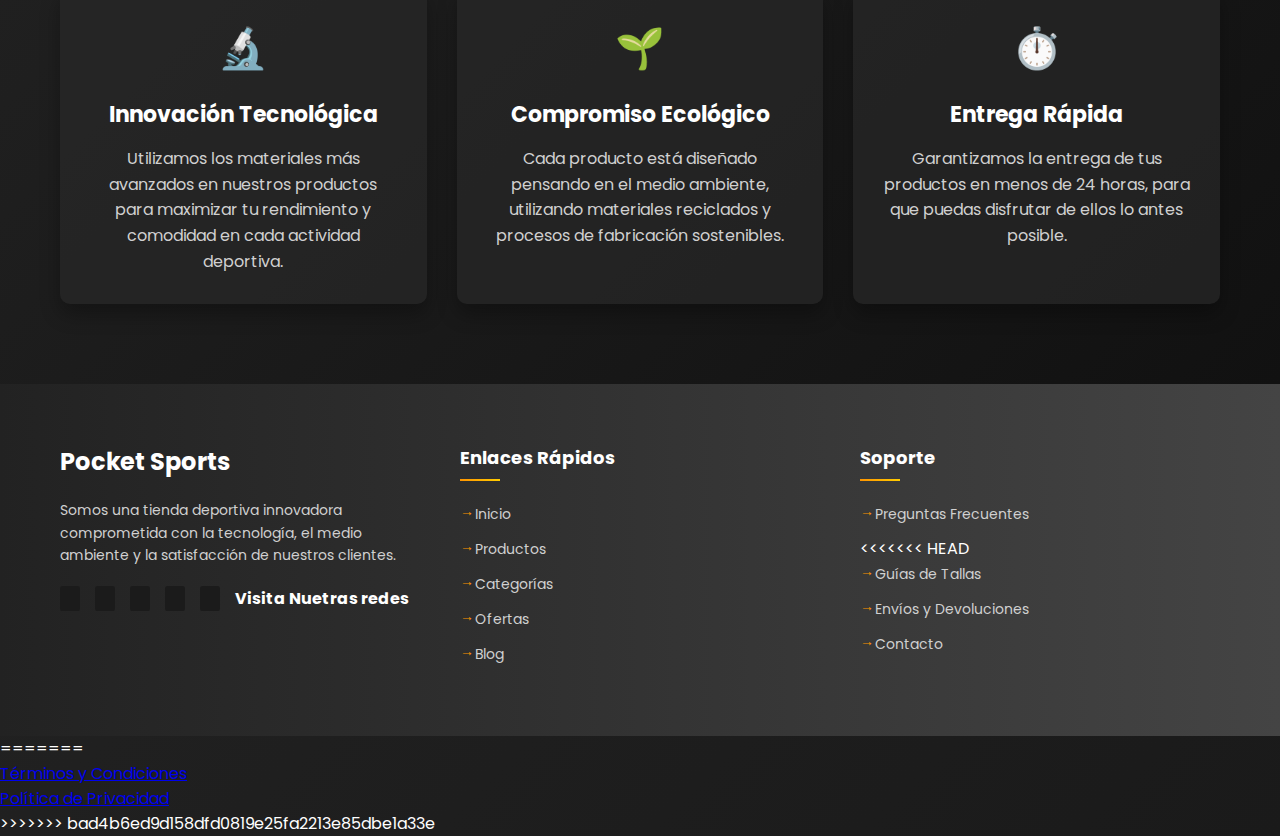
==== commit 02325e2f: "boton de navegacion" ====
--- a/index.html
+++ b/index.html
@@ -9,7 +9,7 @@
 </head>
 <body>
     <!-- Header -->
-    <header>
+  <header>
         <div class="container header-content">
             <div class="logo">
                 <img src="images/Logo PS.png" alt="Logo" class="small-logo">
@@ -31,6 +31,22 @@
             </nav>
         </div>
     </header>
+<<<<<<< HEAD
+=======
+
+  
+      <nav id="menu" id="display: none;">
+        
+            <button id="tooglemenu"><a href="index.html">Home</a></button>
+            <button id="tooglemenu"><a href="ContactoSoporte.html">Contacto a oporte</a></button>
+            <button id="tooglemenu"><a href="">Misión y Visión</a></button>
+            <button id="tooglemenu"><a href="#">Localización y ubicaciones</a></button>
+            <button id="tooglemenu"><a href="FAQ.html">Preguntas Frecuentes</a></button>
+            <button id="tooglemenu"><a href="#">Ofertas Disponibles</a></button>
+            <button id="tooglemenu"><a href="carrito.html">Realizar Compras</a></button>
+        
+    </nav>
+>>>>>>> bad4b6ed9d158dfd0819e25fa2213e85dbe1a33e
     
 
     <!-- Carrusel -->
@@ -216,6 +232,7 @@
                     <h3 class="footer-title">Soporte</h3>
                     <ul class="footer-links">
                         <li><a href="#">Preguntas Frecuentes</a></li>
+<<<<<<< HEAD
                         <li><a href="#">Guías de Tallas</a></li>
                         <li><a href="#">Envíos y Devoluciones</a></li>
                         <li><a href="#">Contacto</a></li>
@@ -225,4 +242,12 @@
     </footer>
     <script src="./index.js"></script>
 </body>
-</html>+</html>
+=======
+                        <li><a href="#">Términos y Condiciones</a></li>
+                        <li><a href="#">Política de Privacidad</a></li>
+    </footer>
+    <script src="carrito.js"></script>
+</body>
+</html>
+>>>>>>> bad4b6ed9d158dfd0819e25fa2213e85dbe1a33e
--- a/indexstyle.css
+++ b/indexstyle.css
@@ -747,9 +747,4 @@
     left: 50%;
 }
 
-a {  
-    color: #ffffff;
-    text-decoration: none;
-    text-decoration: dashed;
-}
-  +
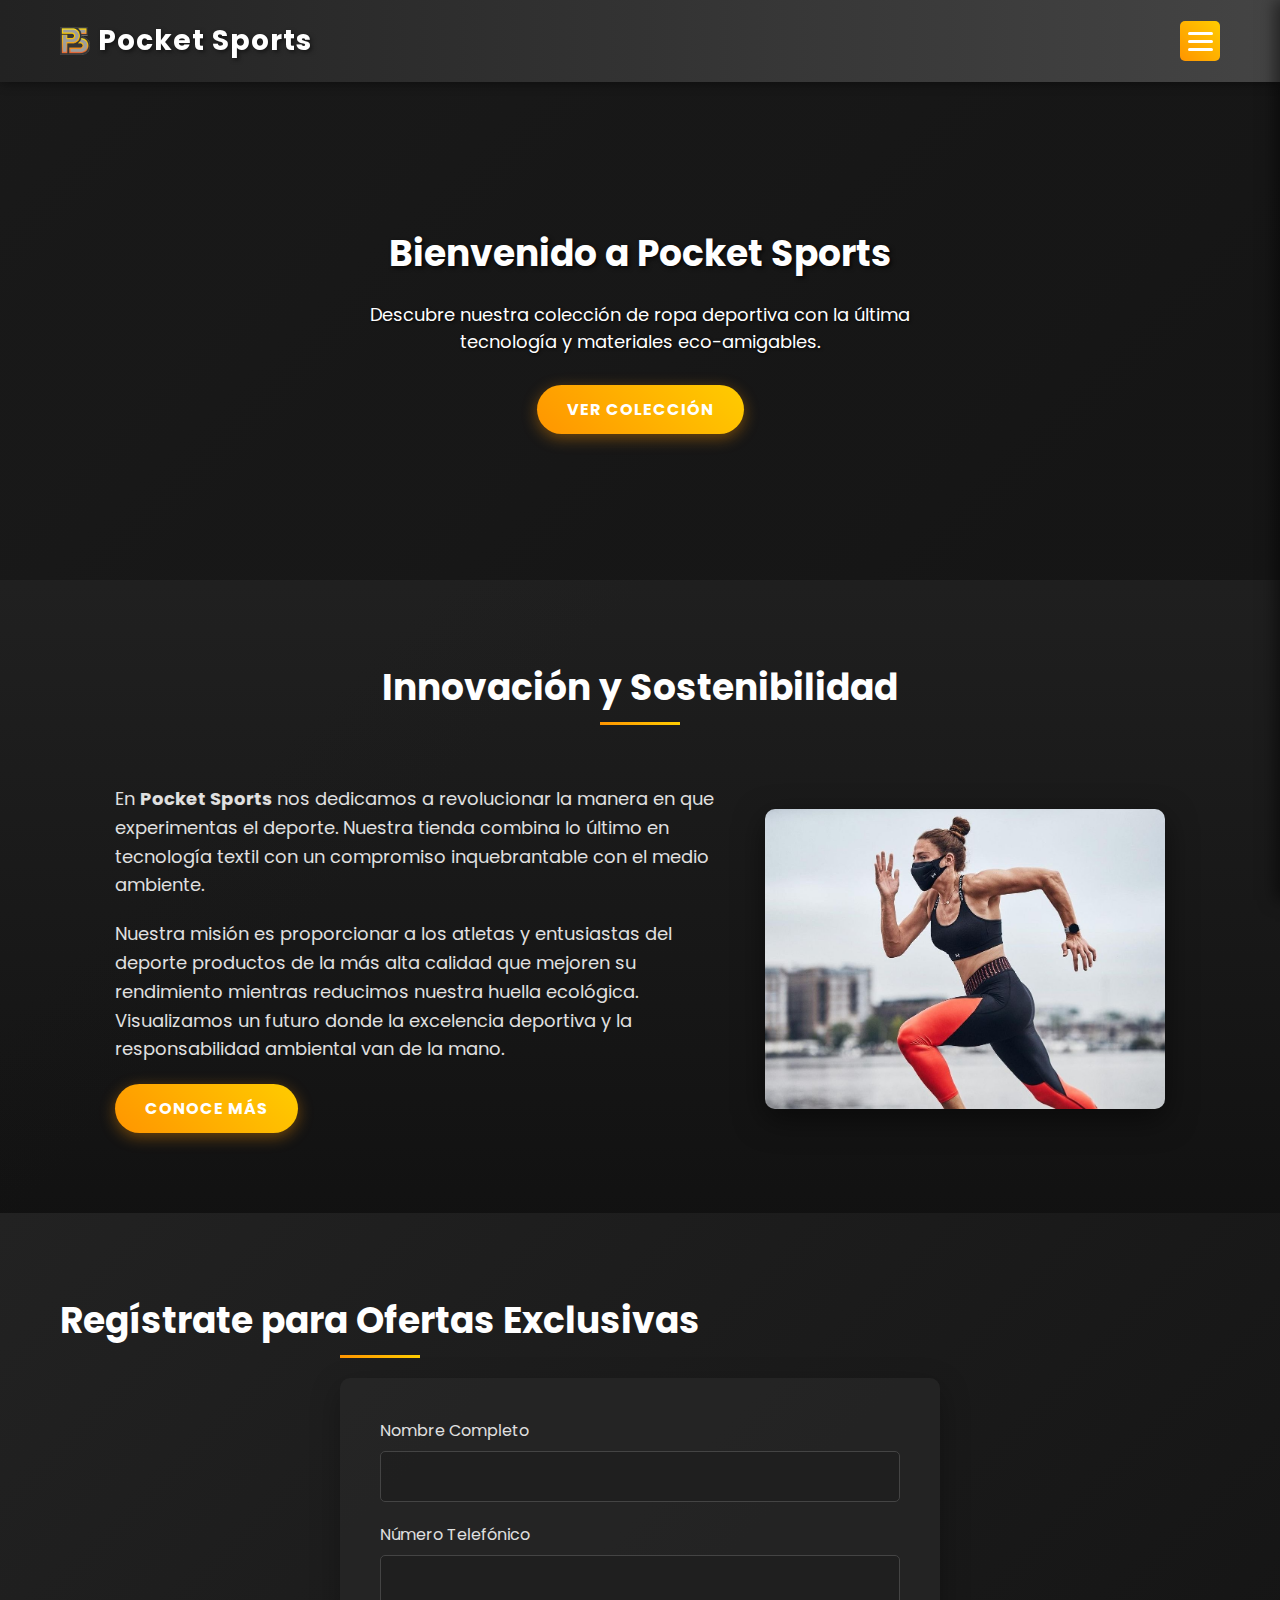
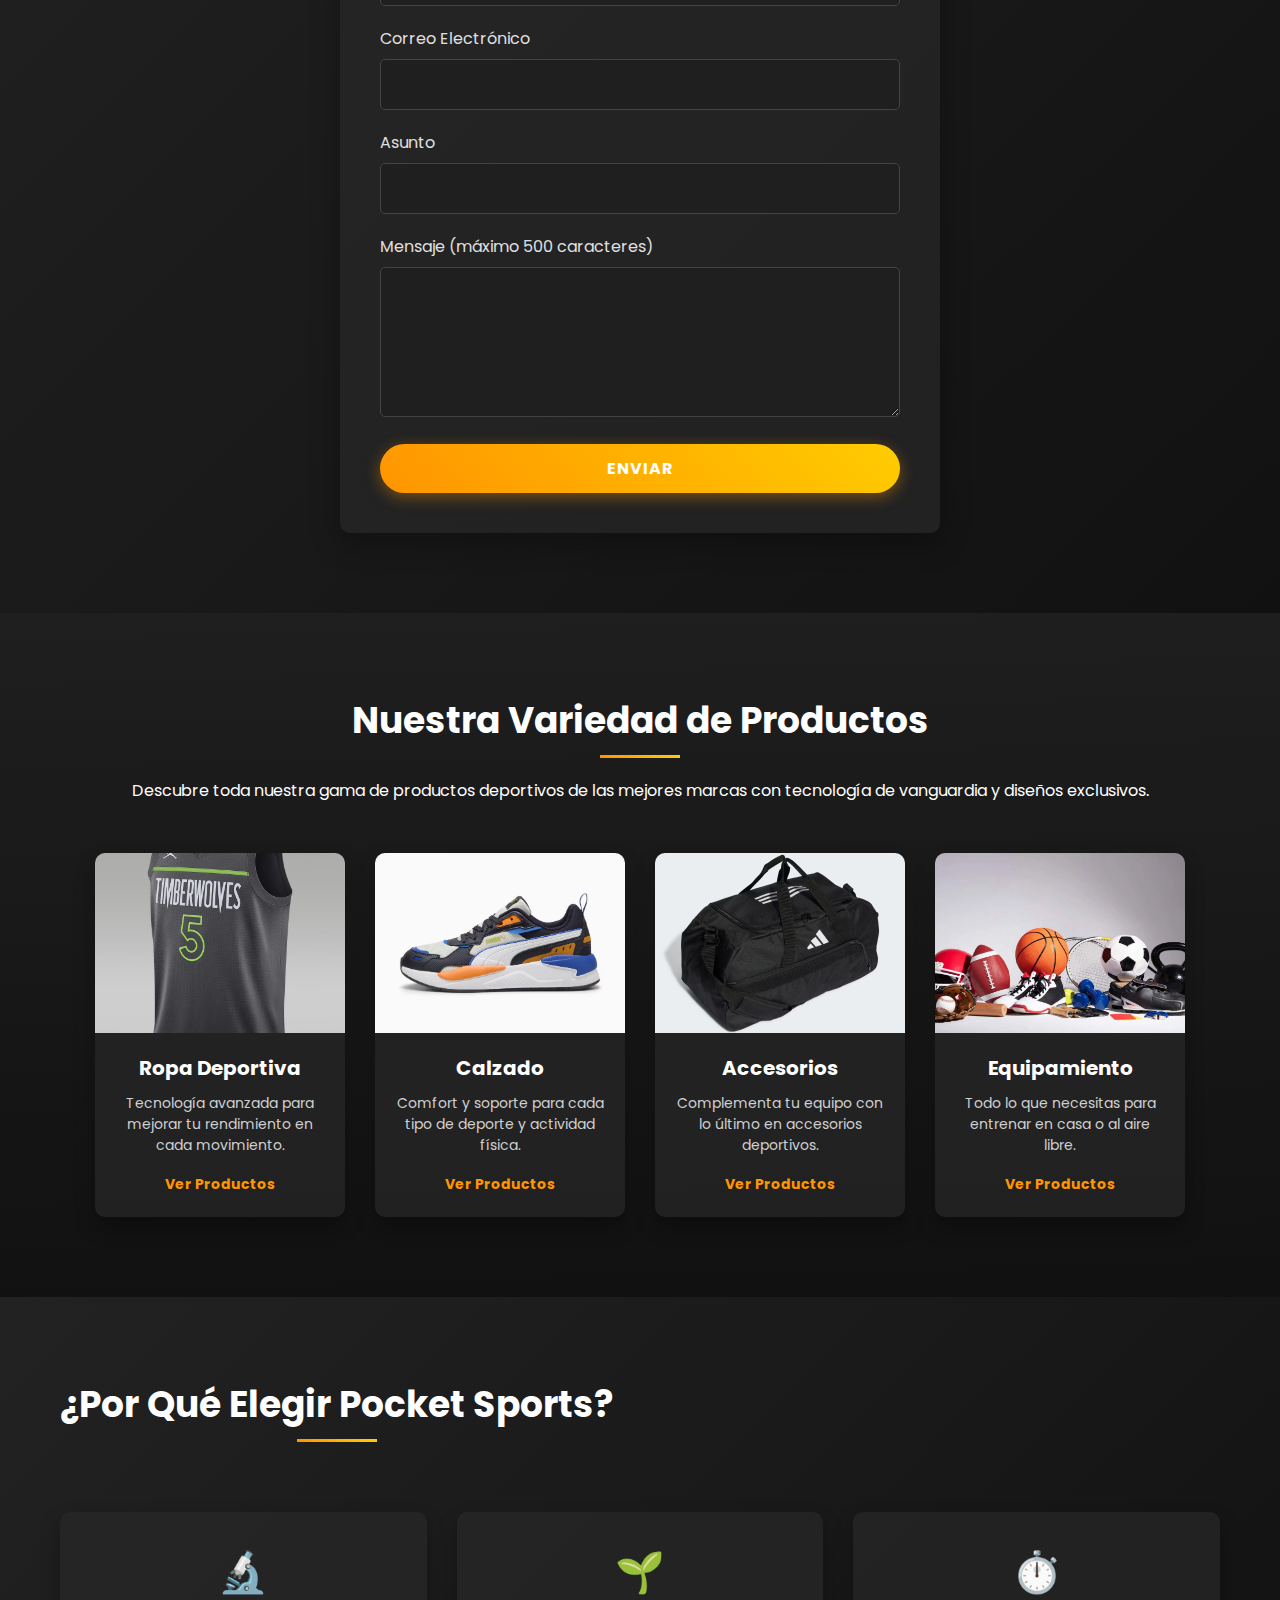
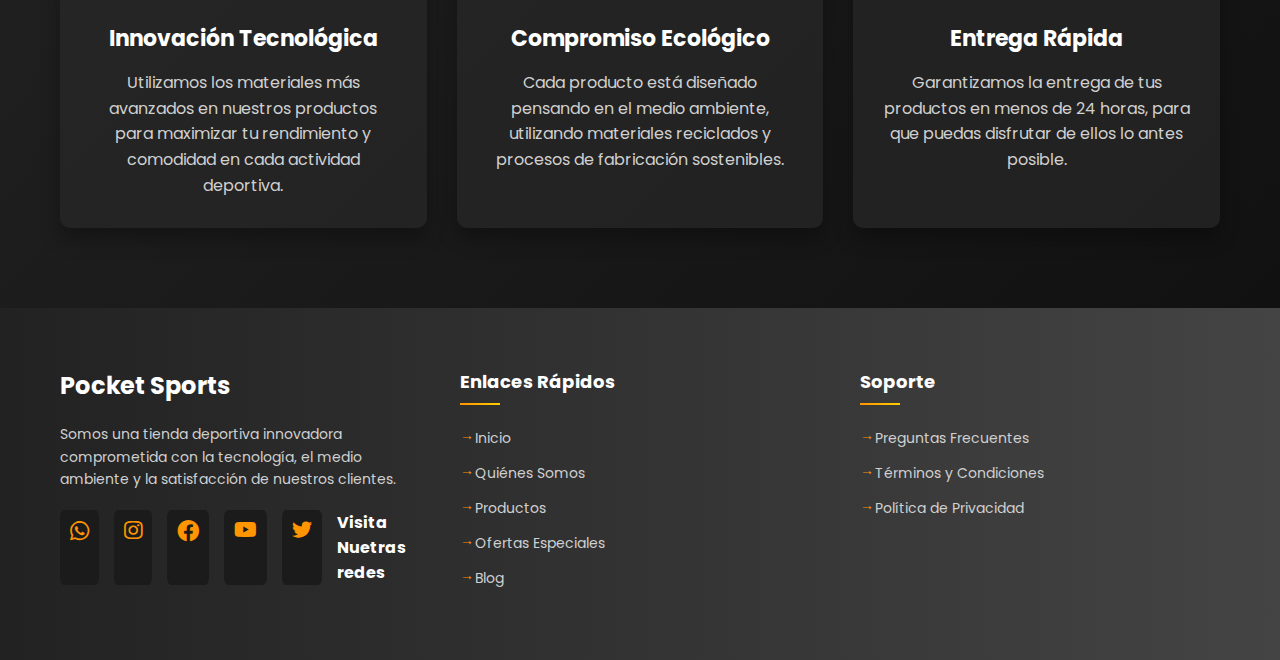
==== commit 638b909b: "boton de navegacion2" ====
--- a/index.html
+++ b/index.html
@@ -3,17 +3,18 @@
 <head>
     <meta charset="UTF-8">
     <meta name="viewport" content="width=device-width, initial-scale=1.0">
-    <title>Pocket Sports Woman - Productos Deportivos para Mujeres</title>
+    <title>Pocket Sports - Tienda de articulos deportivos</title>
     <link href="https://fonts.googleapis.com/css2?family=Poppins&display=swap" rel="stylesheet">
+    <link rel="stylesheet" href="https://cdnjs.cloudflare.com/ajax/libs/font-awesome/6.0.0-beta3/css/all.min.css">
     <link rel="stylesheet" href="./indexstyle.css">
 </head>
 <body>
     <!-- Header -->
-  <header>
+    <header>
         <div class="container header-content">
             <div class="logo">
                 <img src="images/Logo PS.png" alt="Logo" class="small-logo">
-                Pocket Sports</div>
+                Pocket Sports </div>
             <button class="menu-btn" id="menu-btn">
                 <span></span>
                 <span></span>
@@ -27,28 +28,12 @@
                     <li><a href="mujeres.html">Productos para Mujeres</a></li>
                     <li><a href="carrito.html">Carrito</a></li>
                     <li><a href="about-us.html">Acerca de Nosotros</a></li>
+                    <li><a href="FAQ.html">Preguntas y Respuestas</a></li>
                 </ul>
             </nav>
         </div>
     </header>
-<<<<<<< HEAD
-=======
-
-  
-      <nav id="menu" id="display: none;">
-        
-            <button id="tooglemenu"><a href="index.html">Home</a></button>
-            <button id="tooglemenu"><a href="ContactoSoporte.html">Contacto a oporte</a></button>
-            <button id="tooglemenu"><a href="">Misión y Visión</a></button>
-            <button id="tooglemenu"><a href="#">Localización y ubicaciones</a></button>
-            <button id="tooglemenu"><a href="FAQ.html">Preguntas Frecuentes</a></button>
-            <button id="tooglemenu"><a href="#">Ofertas Disponibles</a></button>
-            <button id="tooglemenu"><a href="carrito.html">Realizar Compras</a></button>
-        
-    </nav>
->>>>>>> bad4b6ed9d158dfd0819e25fa2213e85dbe1a33e
     
-
     <!-- Carrusel -->
     <section class="carousel-section">
         <div class="carousel" id="carousel">
@@ -221,33 +206,20 @@
                     <h3 class="footer-title">Enlaces Rápidos</h3>
                     <ul class="footer-links">
                         <li><a href="#">Inicio</a></li>
+                        <li><a href="#">Quiénes Somos</a></li>
                         <li><a href="#">Productos</a></li>
-                        <li><a href="#">Categorías</a></li>
-                        <li><a href="#">Ofertas</a></li>
+                        <li><a href="#">Ofertas Especiales</a></li>
                         <li><a href="#">Blog</a></li>
                     </ul>
                 </div>
-
+                
                 <div class="footer-column">
                     <h3 class="footer-title">Soporte</h3>
                     <ul class="footer-links">
                         <li><a href="#">Preguntas Frecuentes</a></li>
-<<<<<<< HEAD
-                        <li><a href="#">Guías de Tallas</a></li>
-                        <li><a href="#">Envíos y Devoluciones</a></li>
-                        <li><a href="#">Contacto</a></li>
-                    </ul>
-                </div>
-            </div>
+                        <li><a href="#">Términos y Condiciones</a></li>
+                        <li><a href="#">Política de Privacidad</a></li>
     </footer>
     <script src="./index.js"></script>
 </body>
-</html>
-=======
-                        <li><a href="#">Términos y Condiciones</a></li>
-                        <li><a href="#">Política de Privacidad</a></li>
-    </footer>
-    <script src="carrito.js"></script>
-</body>
-</html>
->>>>>>> bad4b6ed9d158dfd0819e25fa2213e85dbe1a33e
+</html>--- a/indexstyle.css
+++ b/indexstyle.css
@@ -58,6 +58,7 @@
 }
 
 /* Inicio modificacion botonm*/
+
 
 .menu-btn {
     background: linear-gradient(45deg, #ff9500, #ffcc00);
@@ -729,7 +730,8 @@
 
 }
   
-  #whatsapp1-button i, #instagram1-button i, #facebook1-button i {
+  
+#whatsapp1-button i, #instagram1-button i, #facebook1-button i {
     font-size: 24px; 
    
 }
